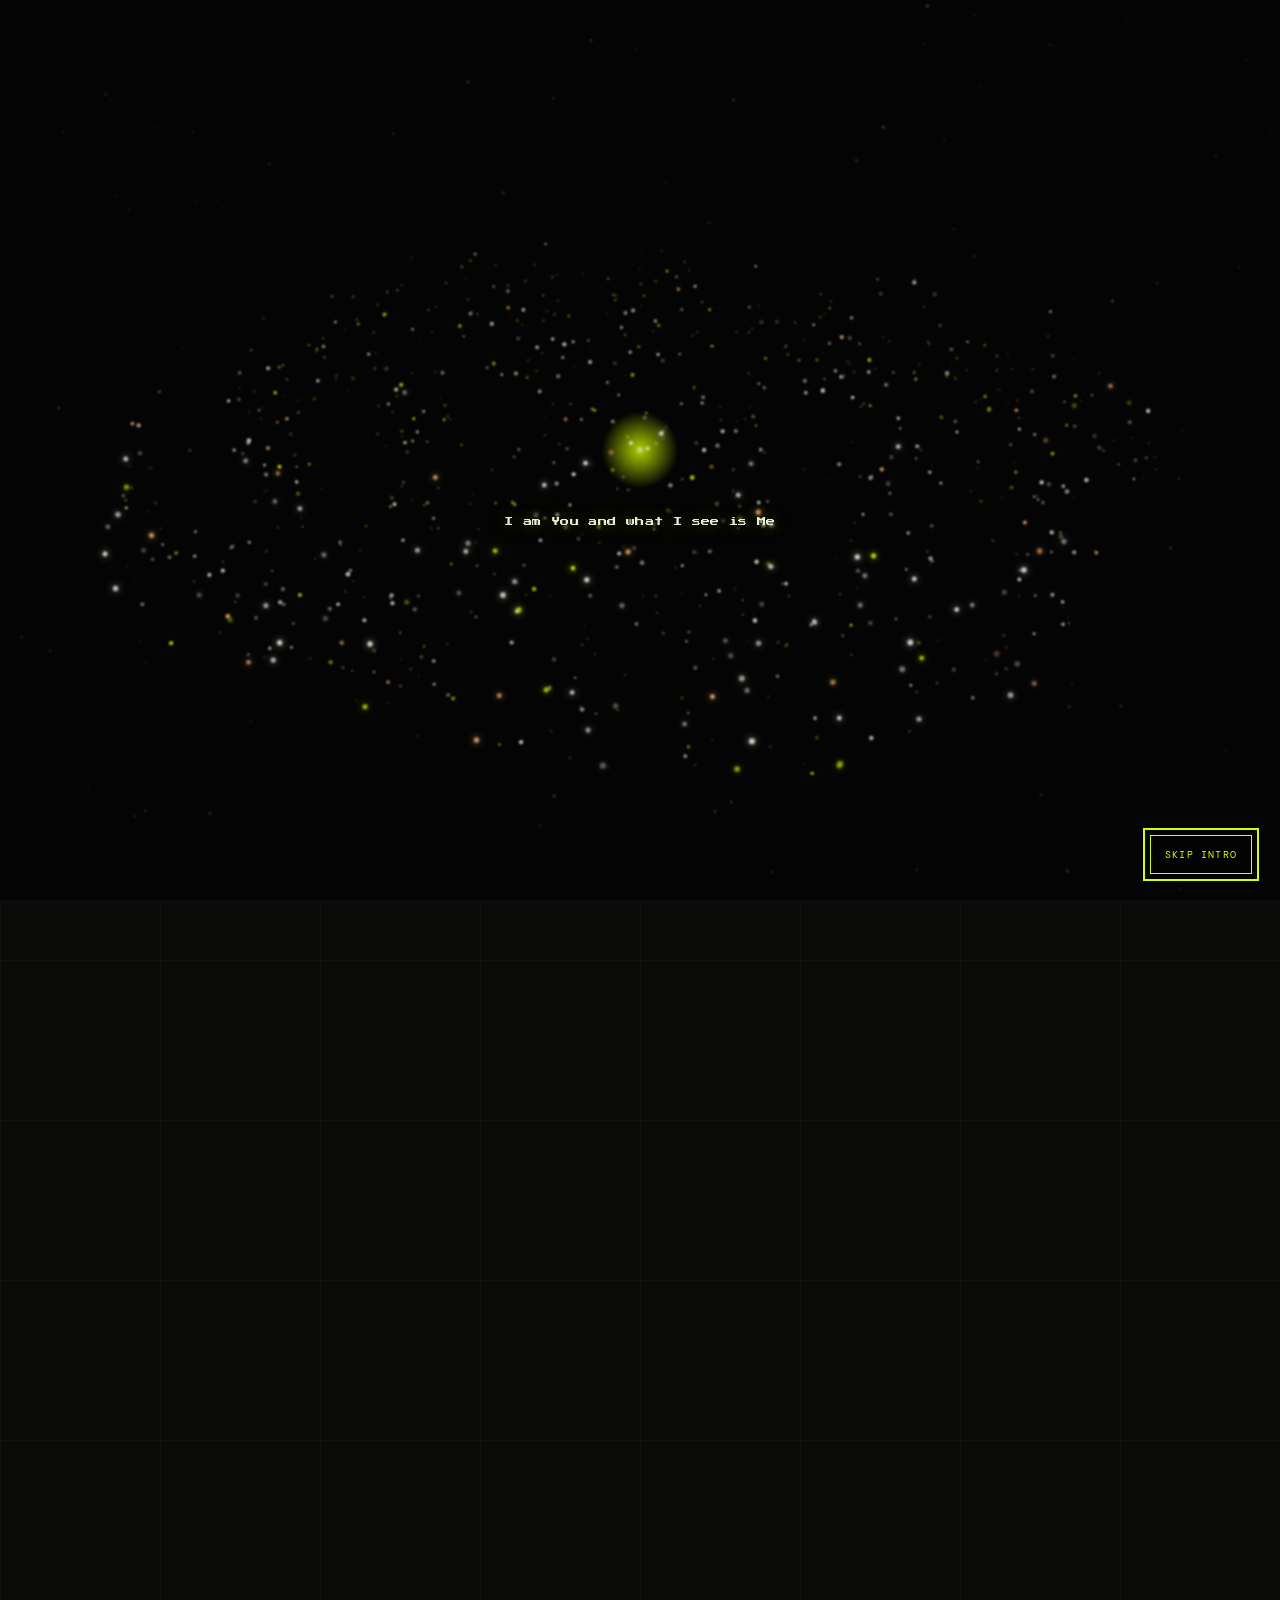
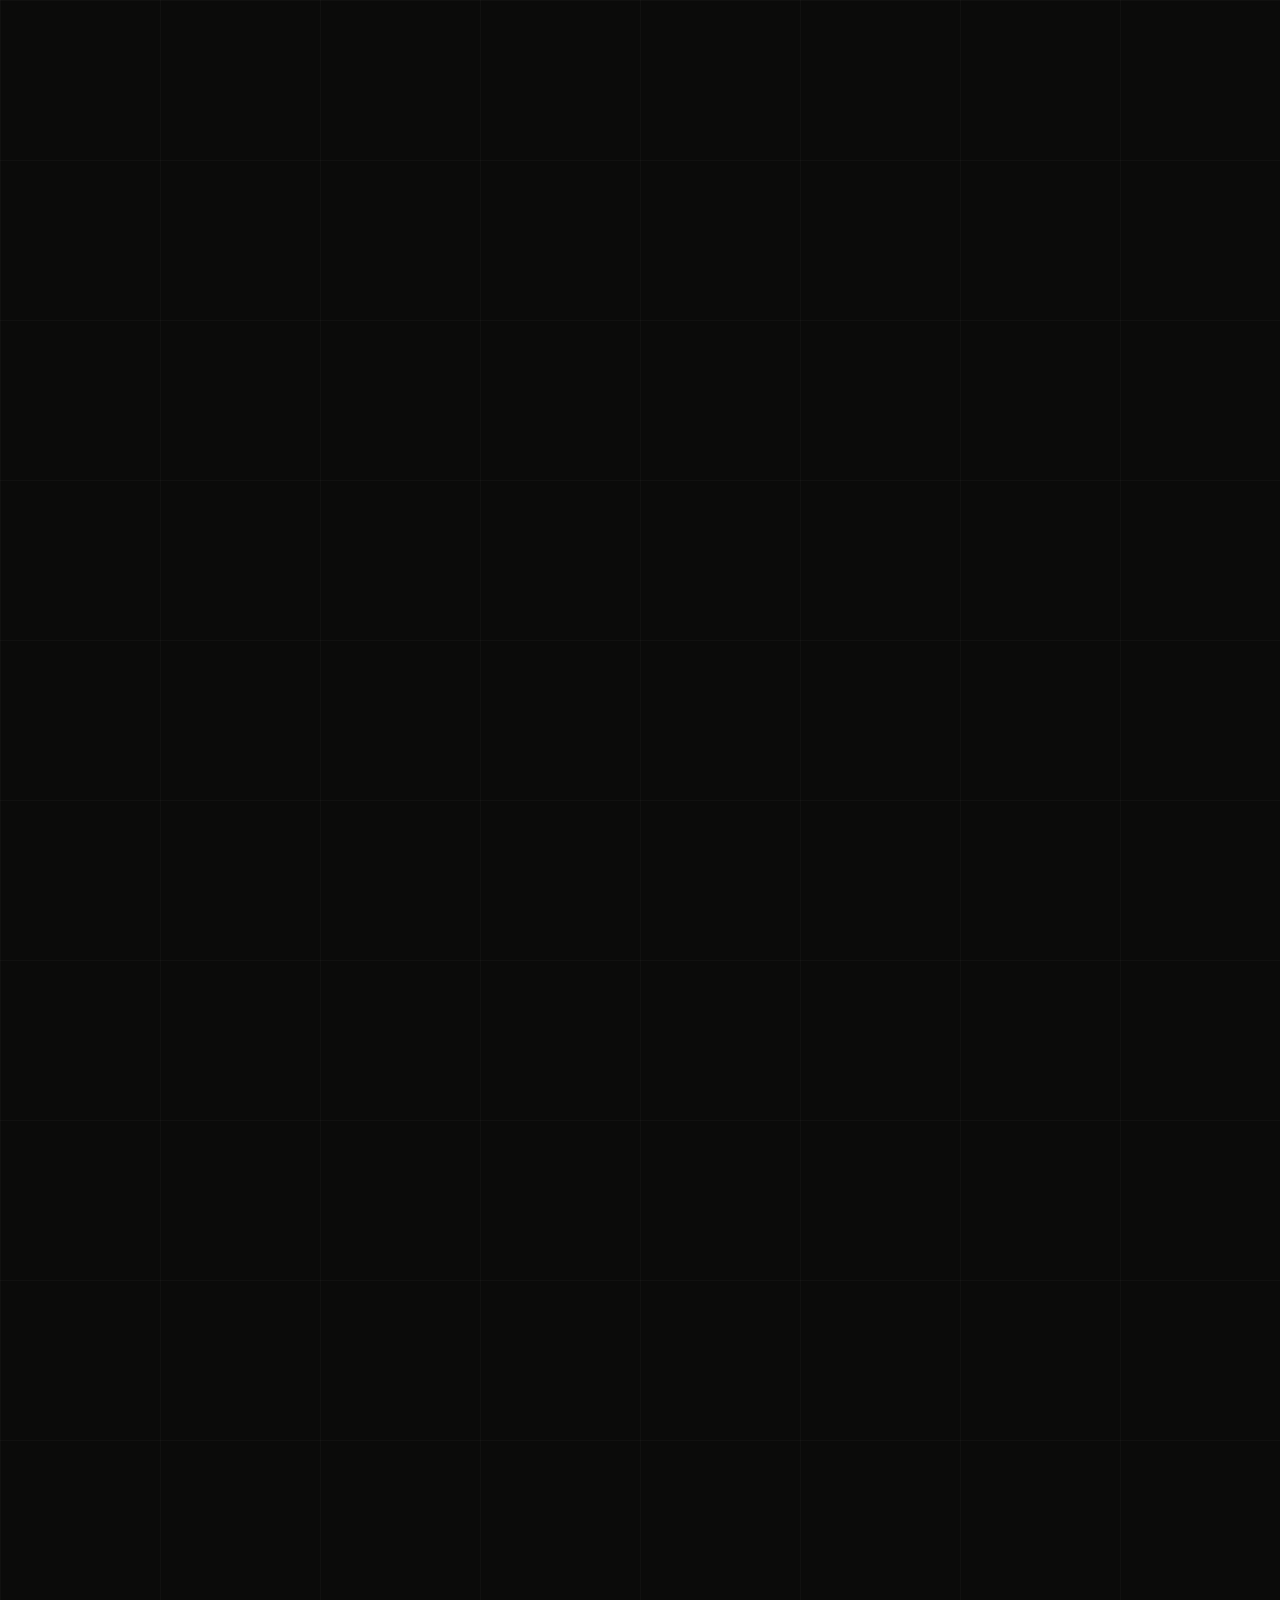
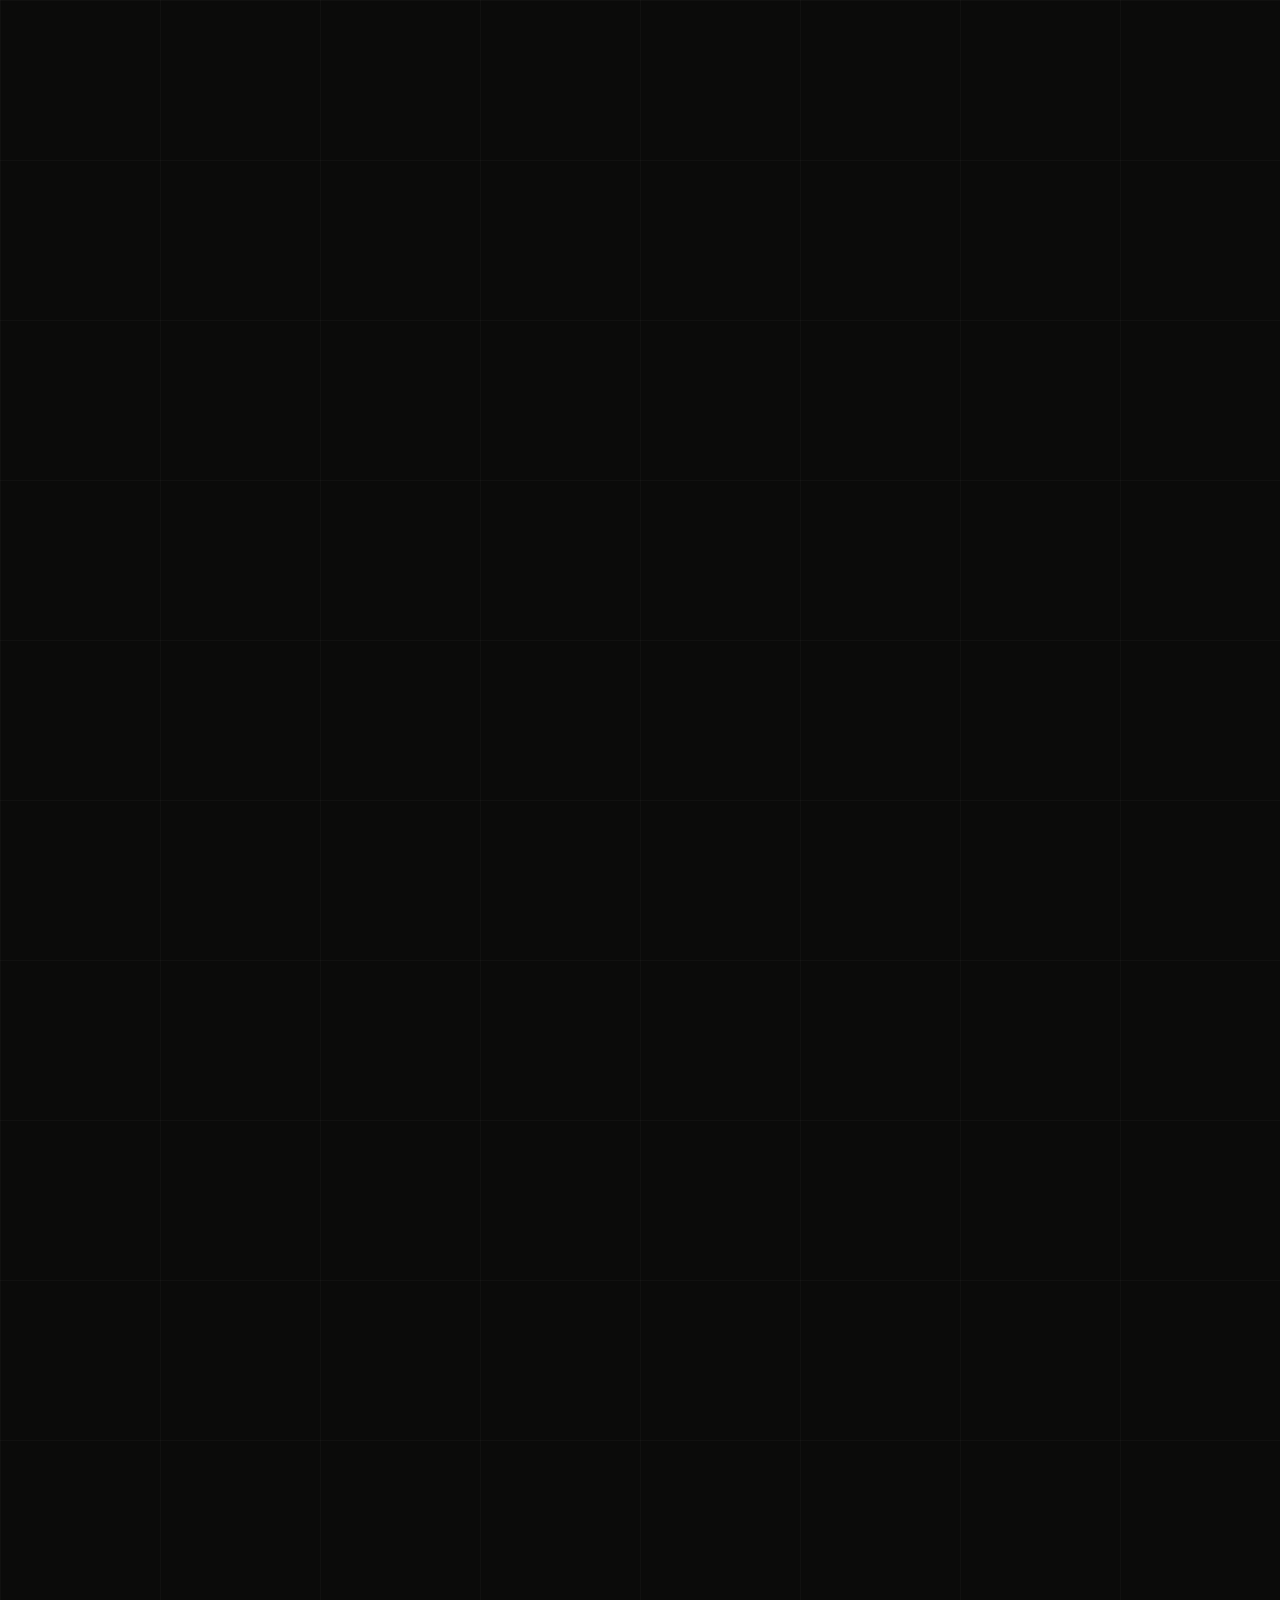
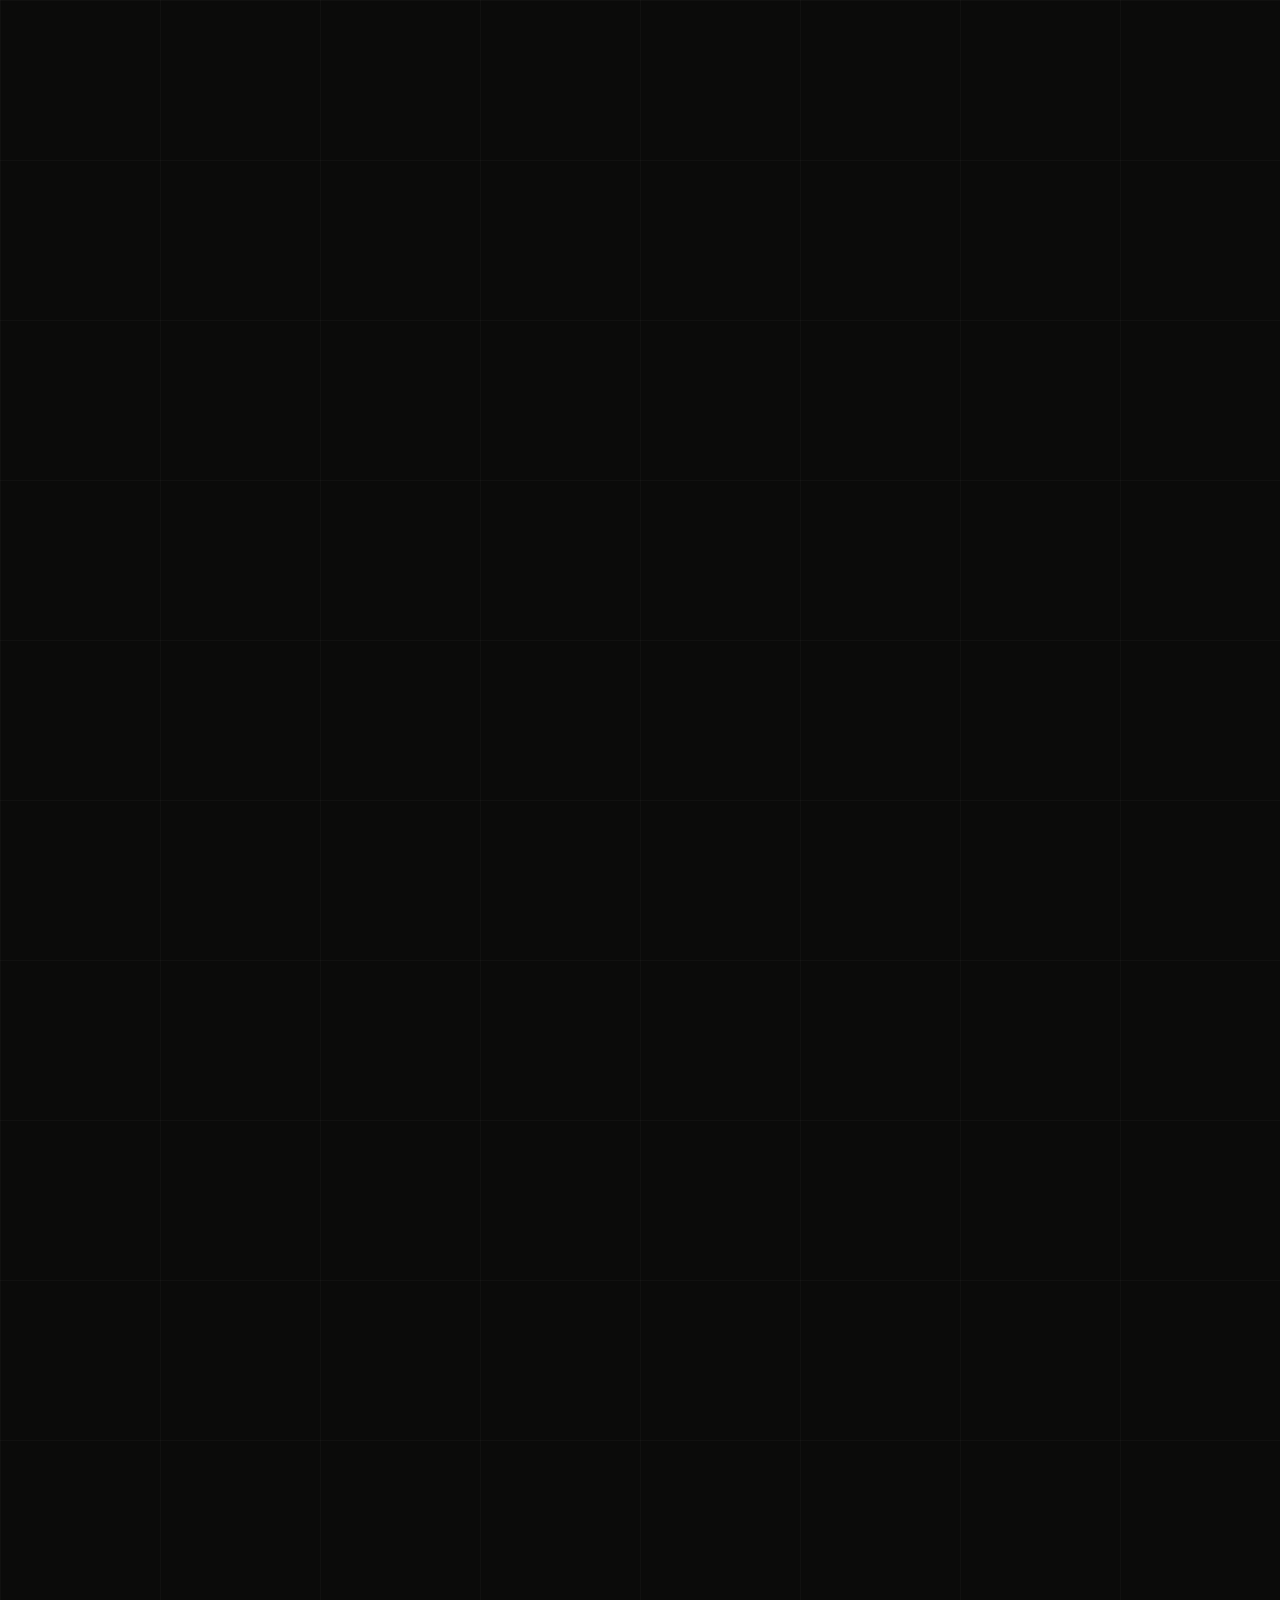
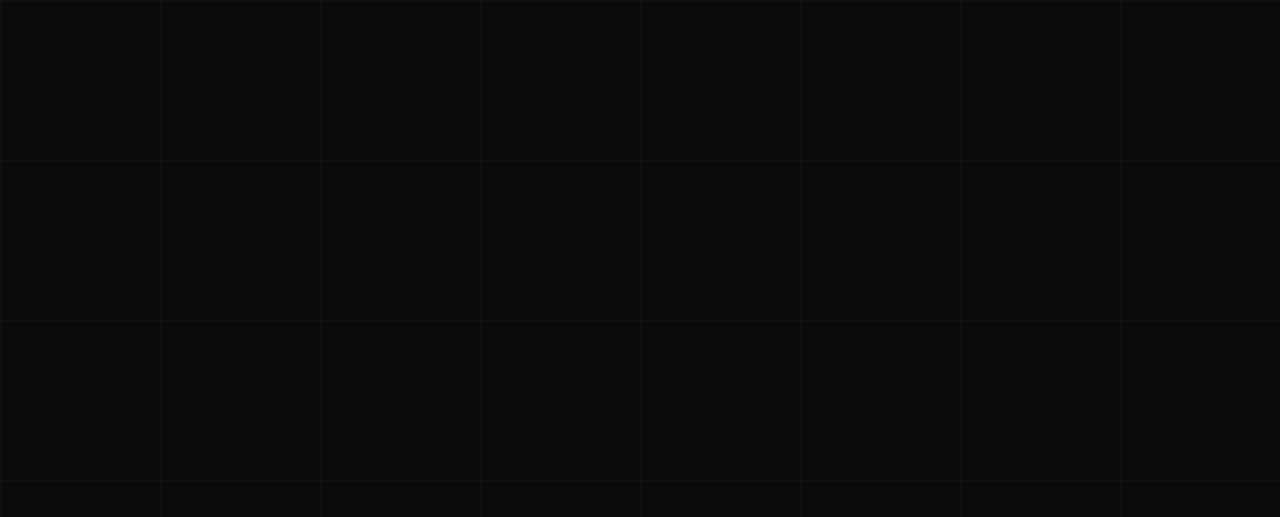
==== index.html @ 429c413d "Move Cosmic Loop card into About section Co-authored-by: Copilot <223556219+Copilot@users.noreply.gi" ====
<!doctype html>
<html lang="en">
  <head>
    <meta charset="utf-8">
    <meta name="viewport" content="width=device-width, initial-scale=1">
    <meta name="theme-color" content="#0b0b0a">
    <meta
      name="description"
      content="Gaurav Sharma invites you to talk theology of automation."
    >
    <title>Gaurav Sharma — Product Designer</title>
    <script>
      if (!window.matchMedia("(prefers-reduced-motion: reduce)").matches) {
        document.documentElement.classList.add("cosmos-intro-enabled");
      }
    </script>
    <link rel="preconnect" href="https://fonts.googleapis.com">
    <link rel="preconnect" href="https://fonts.gstatic.com" crossorigin>
    <link
      href="https://fonts.googleapis.com/css2?family=DM+Mono:wght@400;500&family=DM+Sans:wght@400;500;600;700&family=Playfair+Display:wght@400;500&family=Press+Start+2P&display=swap"
      rel="stylesheet"
    >
    <link rel="stylesheet" href="styles.css">
  </head>
  <body id="top">
    <div class="cosmos-intro" aria-label="Cosmos intro">
      <canvas class="cosmos-canvas" aria-hidden="true"></canvas>
      <p class="cosmos-title">I am You and what I see is Me</p>
      <button class="cosmos-skip" type="button" autofocus>Skip intro</button>
    </div>
    <a class="skip-link" href="#main">Skip to content</a>

    <header class="site-header">
      <a class="wordmark" href="#top" aria-label="GS, home">
        GS
        <span class="black-hole-mark" aria-hidden="true">
          <span class="black-hole-art">
            <span class="black-hole-disk"></span>
            <span class="black-hole-horizon"></span>
          </span>
        </span>
      </a>
      <nav class="desktop-nav" aria-label="Main navigation">
        <a href="#work">Work</a>
        <a href="#process">Process</a>
        <a href="#impact">Impact</a>
        <a href="#about">About</a>
        <a href="#contact">Contact</a>
        <a href="assets/CV_GS.pdf" target="_blank" rel="noreferrer">Resume</a>
      </nav>
      <a class="availability" href="#contact"><span aria-hidden="true"></span>Available</a>
      <details class="mobile-nav">
        <summary aria-label="Toggle navigation menu"><span></span><span></span></summary>
        <nav aria-label="Mobile navigation">
          <a href="#work">Work</a>
          <a href="#process">Process</a>
          <a href="#impact">Impact</a>
          <a href="#about">About</a>
          <a href="#contact">Contact</a>
          <a href="assets/CV_GS.pdf" target="_blank" rel="noreferrer">Resume</a>
        </nav>
      </details>
    </header>

    <main id="main">
      <section class="hero page-wrap" id="hero" aria-labelledby="hero-title">
        <div class="hero-kicker">
          <span>Product Designer</span><i aria-hidden="true"></i><span class="muted">Bengaluru, India</span>
        </div>
        <h1 id="hero-title">I invite you to talk theology of automation with me.</h1>
        <div class="hero-bottom">
          <div class="hero-actions">
            <a class="button button-primary" href="#work">View work <span aria-hidden="true">↘</span></a>
            <a class="button button-secondary" href="#contact">Get in touch <span aria-hidden="true">↗</span></a>
          </div>
        </div>
        <a class="scroll-cue" href="#work"><span aria-hidden="true"></span>Scroll to explore</a>
      </section>

      <section class="section page-wrap" id="work" aria-labelledby="work-title">
        <div class="section-label"><span>01</span><span>Selected Work</span></div>
        <div class="section-heading">
          <h2 id="work-title">Case studies &amp;<br>shipped work</h2>
          <p>A selection of problems I've owned and solved over years. That being said, these don't even begin to explore my thought process. My neural network is a mosh pit of microbiology, response-to-stimuli, cosmic causality and existentialism.</p>
        </div>

        <div class="project-grid">
          <article class="project-card" data-case-study-summary="How questioning the original product brief led me to redesign an order-tracking app into a post-purchase commerce experience.">
            <button class="project-visual visual-tracking" type="button" data-case-study-url="https://www.behance.net/gallery/257302951/MyShiprocket-Track-and-Discover" aria-label="Open the Shiprocket case study preview">
              <img src="https://images.unsplash.com/photo-1556742049-0cfed4f6a45d?auto=format&amp;fit=crop&amp;w=1400&amp;q=85" alt="Customer browsing a product on a mobile phone">
              <span class="project-result">+34% activation</span><span class="project-year">2024</span>
              <span class="visual-caption">A better post-purchase experience <b>↗</b></span>
            </button>
            <div class="project-info">
              <div class="tag-list"><span>UX Research</span><span>Interaction Design</span><span>A/B Testing</span></div>
              <p class="client-name"><span class="company-mark company-mark-shiprocket"><img src="assets/shiprocket.svg" alt=""></span>Shiprocket</p>
              <h3>The Biggest Opportunity in Our Order Tracking App Had Nothing to Do with Tracking Orders</h3>
              <button class="text-link" type="button" data-case-study-url="https://www.behance.net/gallery/257302951/MyShiprocket-Track-and-Discover">Read case study <span aria-hidden="true">→</span></button>
            </div>
          </article>

          <article class="project-card" data-case-study-summary="Built a multi-brand token-based design system adopted by 4 product teams, cutting design-to-dev handoff time and eliminating visual inconsistency across 12 surfaces.">
            <button class="project-visual visual-system" type="button" data-case-study-url="https://www.behance.net/gallery/257184135/Smart-Query-Resolution-Workflow-Automation" aria-label="Open the PocketFM case study preview">
              <img src="https://images.unsplash.com/photo-1558655146-d09347e92766?auto=format&amp;fit=crop&amp;w=1400&amp;q=85" alt="Colorful design materials and creative stationery">
              <span class="project-result">3× faster delivery</span><span class="project-year">2026</span>
              <span class="visual-caption">Smart Query Response, So we can think better.. <b>↗</b></span>
            </button>
            <div class="project-info">
              <div class="tag-list"><span>Design Systems</span><span>Component Library</span><span>Documentation</span></div>
              <p class="client-name"><img src="assets/pocketfm.png" alt="">POCKETFM</p>
              <h3>How I used automation to tackle query response backlog</h3>
              <button class="text-link" type="button" data-case-study-url="https://www.behance.net/gallery/257184135/Smart-Query-Resolution-Workflow-Automation">Read case study <span aria-hidden="true">→</span></button>
            </div>
          </article>

          <article class="project-card" data-case-study-summary="An enterprise product walkthrough designed to make complex document workflows easier to understand and navigate.">
            <button class="project-visual visual-field" type="button" data-case-study-url="https://www.behance.net/gallery/257304147/Leegality-Enterprise-Walkthrough" aria-label="Open the Leegality case study preview">
              <img src="https://images.unsplash.com/photo-1450101499163-c8848c66ca85?auto=format&amp;fit=crop&amp;w=1400&amp;q=85" alt="Documents and paperwork on a desk">
              <span class="project-result">Enterprise UX</span><span class="project-year">2023</span>
              <span class="visual-caption">Documentation Made Smarter <b>↗</b></span>
            </button>
            <div class="project-info">
              <div class="tag-list"><span>Enterprise UX</span><span>Product Design</span><span>Walkthrough</span></div>
              <p class="client-name"><span class="company-mark company-mark-leegality"><img src="assets/leegality.svg" alt=""></span>Leegality</p>
              <h3>An enterprise product walkthrough aimed at seamless digitisation of paperwork.</h3>
              <button class="text-link" type="button" data-case-study-url="https://www.behance.net/gallery/257304147/Leegality-Enterprise-Walkthrough">Read case study <span aria-hidden="true">→</span></button>
            </div>
          </article>

          <article class="project-card">
            <a class="case-study-request" href="#contact-email">
              <div class="case-study-request-visual">
                <span class="project-result">More work</span>
                <span class="project-year">On request</span>
                <span class="request-art" aria-hidden="true">
                  <span class="request-art-sheet request-art-sheet-back"></span>
                  <span class="request-art-sheet request-art-sheet-front">
                    <span></span><span></span><span></span><i></i>
                  </span>
                  <span class="request-art-spark">✳</span>
                </span>
                <span class="visual-caption">More case studies <b>↗</b></span>
              </div>
              <div class="project-info">
                <div class="tag-list"><span>Product Design</span><span>Automation</span><span>Design Systems</span></div>
                <p class="client-name">Beyond the selected work</p>
                <h3>There’s more where that came from.</h3>
                <p>Looking for something specific? I have more case studies to share. Tell me what you’re exploring and I’ll send the most relevant work your way.</p>
                <span class="text-link">Request a case study <span aria-hidden="true">→</span></span>
              </div>
            </a>
          </article>
        </div>
      </section>

      <section class="section section-process page-wrap" id="process" aria-labelledby="process-title">
        <div class="section-label"><span>02</span><span>How I Work - not really</span></div>
        <div class="section-heading">
          <h2 id="process-title">A process built for<br>clarity and craft</h2>
          <p>This isn't a hardcoded, uncompromising process. Although it's subjective to the problem, these 4 steps are what I tend to follow in general.</p>
        </div>
        <div class="process-list">
          <details class="process-step" open>
            <summary><span class="step-number">01</span><span class="step-title">Discover</span><span class="step-icon" aria-hidden="true"></span></summary>
            <div class="step-content">
              <p>I start by understanding the problem space, not assuming I already know it.</p>
              <ul><li>Stakeholder interviews &amp; alignment workshops</li><li>User research: contextual inquiry, depth interviews</li><li>Competitive landscape &amp; heuristic audits</li><li>Analytics review and funnel analysis</li></ul>
            </div>
          </details>
          <details class="process-step">
            <summary><span class="step-number">02</span><span class="step-title">Define</span><span class="step-icon" aria-hidden="true"></span></summary>
            <div class="step-content">
              <p>Turn fuzzy signals into a sharp problem statement and testable hypotheses.</p>
              <ul><li>Synthesis: affinity mapping, Jobs-to-be-Done framing</li><li>Opportunity trees and “How Might We” statements</li><li>Success metrics defined before design starts</li><li>Scope negotiation with product and engineering</li></ul>
            </div>
          </details>
          <details class="process-step">
            <summary><span class="step-number">03</span><span class="step-title">Design</span><span class="step-icon" aria-hidden="true"></span></summary>
            <div class="step-content">
              <p>Explore broadly, then converge on the most effective solution.</p>
              <ul><li>Low-fi sketching and rapid concept exploration</li><li>Interactive prototypes in Figma</li><li>Usability testing — 5+ participants per round</li><li>Design critique and structured feedback loops</li></ul>
            </div>
          </details>
          <details class="process-step">
            <summary><span class="step-number">04</span><span class="step-title">Deliver</span><span class="step-icon" aria-hidden="true"></span></summary>
            <div class="step-content">
              <p>Ship, measure, and improve. Design doesn't end at handoff.</p>
              <ul><li>Annotated specs and dev-ready component docs</li><li>Implementation QA and pixel-level review</li><li>Post-launch metrics review against success criteria</li><li>Iteration roadmap based on observed behavior</li></ul>
            </div>
          </details>
        </div>
      </section>

      <section class="section section-impact page-wrap" id="impact" aria-labelledby="impact-title">
        <div class="section-label"><span>03</span><span id="impact-title">Impact</span></div>
        <div class="metrics-grid">
          <div class="metric"><strong>6<span>+</span></strong><p>Years of practice</p><small>across B2B, consumer, and systems</small></div>
          <div class="metric"><strong>40<span>+</span></strong><p>Products shipped</p><small>from 0→1 and at scale</small></div>
          <div class="metric"><strong>12M<span>+</span></strong><p>Users reached</p><small>across shipped products</small></div>
          <div class="metric"><strong>3<span>×</span></strong><p>Avg. delivery speed</p><small>with design system adoption</small></div>
        </div>
        <blockquote>
          <span class="quote-mark" aria-hidden="true">“</span>
          <p>Gaurav has a remarkable ability to make stakeholders feel genuinely heard while keeping projects moving forward. His creativity is exceptional, complemented by a keen eye for detail and a thoughtful approach to everything he does.</p>
          <cite>(I never said that!) — Sid Ramachandran, Product Director, Leegality.</cite>
        </blockquote>
      </section>

      <section class="section section-about page-wrap" id="about" aria-labelledby="about-title">
        <div class="about-portrait">
          <img src="assets/gaurav-sharma.png" alt="Black-and-white manga artwork from God Was Bold, featuring expressive characters">
        </div>
        <div class="about-copy">
          <div class="section-label"><span>04</span><span>About</span></div>
          <h2 id="about-title">Designing evil plots since 2019</h2>
          <p>I'm Gaurav. I call myself Kaijin as this is the name I have given to the person pretending to be a designer since 2018. Else scroll to bottom and click mangaplus.</p>
          <p>I constantly look forward to learning and applying design principles from different disciplines such as history, art, science, and theology. I believe that design owes its existence to human response; through which my work ethics are strongly driven by insights, understanding business, insight collection and sharp communication within teams.</p>
          <p>Having a staunch research background, I combine critical thinking &amp; authenticity in designing characters arcs or product solutions. I implore you to sit with me sometime.</p>
          <div class="skills">
            <p>Tools &amp; skills</p>
            <div class="tag-list"><span>Figma</span><span>Framer</span><span>Prototyping</span><span>User Research</span><span>Design Systems</span><span>Accessibility</span><span>HTML/CSS</span><span>Design Ops</span><span>Product Strategy</span><span>Workshop Facilitation</span></div>
          </div>
          <a class="about-game-card" href="cosmic-loop/" target="_blank" rel="noopener noreferrer" aria-label="Play Cosmic Loop, an 8-bit game, in a new tab">
            <span class="about-game-art" aria-hidden="true">
              <span class="about-game-stars"></span>
              <span class="about-game-orbit"></span>
              <span class="about-game-planet"></span>
              <span class="about-game-pixel"></span>
            </span>
            <span class="about-game-copy">
              <span class="about-game-kicker">A small side quest · 8-bit game</span>
              <strong>Cosmic Loop</strong>
              <span>Eat, grow, reach the big bang. Begin again.</span>
              <span class="about-game-link">Play the game <b aria-hidden="true">↗</b></span>
            </span>
          </a>
        </div>
      </section>

      <section class="section section-contact page-wrap" id="contact" aria-labelledby="contact-title">
        <div class="section-label"><span>05</span><span>Contact</span></div>
        <div class="contact-grid">
          <div>
            <h2 id="contact-title">Let's work<br>together.</h2>
            <p>I'm currently open to new opportunities — whether that's a full-time role, a freelance engagement, or simply a conversation about causality factor of the universe. Also, bring the zaa if you need to talk about existence.</p>
            <a class="email-link" id="contact-email" href="mailto:iceyquest47@gmail.com">iceyquest47@gmail.com <span aria-hidden="true">↗</span></a>
          </div>
          <div class="socials">
            <p>Find me elsewhere</p>
            <a href="https://www.linkedin.com/in/gaurav-sharma-2472a5150/?isSelfProfile=true" target="_blank" rel="noreferrer"><span>in</span>LinkedIn <b aria-hidden="true">↗</b></a>
            <a href="https://medium.com/@iceyquest47" target="_blank" rel="noreferrer"><span>me</span>Medium <b aria-hidden="true">↗</b></a>
            <a href="https://www.behance.net/sasquatch23" target="_blank" rel="noreferrer"><span>be</span>Behance <b aria-hidden="true">↗</b></a>
            <a href="https://mangaplus-creators.jp/episodes/nh2607042109070027419222" target="_blank" rel="noreferrer"><span>mp</span>Mangaplus <b aria-hidden="true">↗</b></a>
          </div>
        </div>
      </section>
    </main>

    <footer class="site-footer page-wrap">
      <a class="wordmark" href="#top">
        GS
        <span class="black-hole-mark" aria-hidden="true">
          <span class="black-hole-art">
            <span class="black-hole-disk"></span>
            <span class="black-hole-horizon"></span>
          </span>
        </span>
      </a>
      <span>© 2026 — All rights reserved</span>
      <a class="back-top" href="#top">Back to top ↑</a>
    </footer>

    <dialog class="case-study-dialog" aria-labelledby="case-study-title">
      <div class="case-study-header">
        <div>
          <p class="section-label"><span>Case Study Preview</span></p>
          <h2 id="case-study-title"></h2>
        </div>
        <button class="case-study-close" type="button" aria-label="Close case study preview">×</button>
      </div>
      <div class="case-study-preview">
        <div class="case-study-byline">
          <div class="case-study-client"></div>
          <div class="case-study-metrics">
            <span class="case-study-result"></span>
            <span class="case-study-year"></span>
          </div>
        </div>
        <p class="case-study-summary"></p>
        <div class="tag-list case-study-tags"></div>
        <a class="button button-primary case-study-external" href="#" target="_blank" rel="noreferrer">
          View full case study on Behance <span aria-hidden="true">↗</span>
        </a>
      </div>
    </dialog>

    <script>
      const cosmosIntro = document.querySelector(".cosmos-intro");
      const cosmosCanvas = document.querySelector(".cosmos-canvas");
      const cosmosContext = cosmosCanvas.getContext("2d");
      let cosmosFrame;
      let cosmosResizeObserver;

      if (document.documentElement.classList.contains("cosmos-intro-enabled")) {
        const duration = 5600;
        const pixelRatio = Math.min(window.devicePixelRatio || 1, window.innerWidth < 680 ? 0.85 : 1.15);
        const particles = [];
        const backgroundStars = [];
        const planets = [
          { x: 0.14, y: 0.22, radius: 13, hue: "115,151,177", ring: false },
          { x: 0.81, y: 0.32, radius: 23, hue: "198,119,78", ring: true },
          { x: 0.76, y: 0.78, radius: 9, hue: "126,141,184", ring: false },
          { x: 0.3, y: 0.82, radius: 6, hue: "207,166,104", ring: false }
        ];
        let canvasWidth = 0;
        let canvasHeight = 0;
        let startedAt;
        let revealed = false;
        let cosmosFallback;
        let lastFrameAt = 0;
        let nextShootingStarAt = 6500 + Math.random() * 9500;
        let shootingStar;
        const frameInterval = 1000 / 24;

        const resizeCosmos = () => {
          canvasWidth = window.innerWidth;
          canvasHeight = window.innerHeight;
          cosmosCanvas.width = Math.round(canvasWidth * pixelRatio);
          cosmosCanvas.height = Math.round(canvasHeight * pixelRatio);
          cosmosCanvas.style.width = `${canvasWidth}px`;
          cosmosCanvas.style.height = `${canvasHeight}px`;
          cosmosContext.setTransform(pixelRatio, 0, 0, pixelRatio, 0, 0);
        };

        const particleCount = Math.min(window.innerWidth < 680 ? 360 : 850, Math.max(280, Math.round(window.innerWidth * 0.58)));
        const backgroundStarCount = Math.min(window.innerWidth < 680 ? 110 : 210, Math.max(85, Math.round(window.innerWidth * 0.15)));
        for (let index = 0; index < backgroundStarCount; index += 1) {
          backgroundStars.push({
            x: Math.random(),
            y: Math.random(),
            size: Math.random() * 1.2 + 0.25,
            twinkle: Math.random() * Math.PI * 2,
            alpha: Math.random() * 0.32 + 0.12
          });
        }
        for (let index = 0; index < particleCount; index += 1) {
          particles.push({
            arm: index % 4,
            distance: Math.sqrt(Math.random()),
            offset: (Math.random() - 0.5) * 0.9,
            depth: (Math.random() - 0.5) * 0.22,
            dnaPosition: Math.floor(index / 2) / Math.ceil(particleCount / 2),
            dnaStrand: index % 2,
            dnaRung: index % 40 === 0,
            size: Math.random() * 1.9 + 0.5,
            twinkle: Math.random() * Math.PI * 2,
            hue: Math.random()
          });
        }

        const smoothstep = (start, end, value) => {
          const progress = Math.max(0, Math.min(1, (value - start) / (end - start)));
          return progress * progress * (3 - 2 * progress);
        };

        const smootherstep = (start, end, value) => {
          const progress = Math.max(0, Math.min(1, (value - start) / (end - start)));
          return progress * progress * progress * (progress * (progress * 6 - 15) + 10);
        };

        const drawPlanet = (context, x, y, radius, hue, ring, elapsed) => {
          context.save();
          context.translate(x, y);

          if (ring) {
            context.save();
            context.rotate(-0.16 + Math.sin(elapsed * 0.00008) * 0.025);
            context.strokeStyle = `rgba(${hue},0.34)`;
            context.lineWidth = radius * 0.28;
            context.beginPath();
            context.ellipse(0, 0, radius * 1.85, radius * 0.58, 0, 0, Math.PI * 2);
            context.stroke();
            context.restore();
          }

          const surface = context.createRadialGradient(-radius * 0.38, -radius * 0.42, radius * 0.05, 0, 0, radius * 1.35);
          surface.addColorStop(0, `rgba(238,220,184,0.95)`);
          surface.addColorStop(0.2, `rgba(${hue},0.95)`);
          surface.addColorStop(0.72, `rgba(${hue},0.72)`);
          surface.addColorStop(1, "rgba(5,7,12,0.96)");
          context.shadowColor = `rgba(${hue},0.38)`;
          context.shadowBlur = radius * 1.15;
          context.fillStyle = surface;
          context.beginPath();
          context.arc(0, 0, radius, 0, Math.PI * 2);
          context.fill();

          context.save();
          context.beginPath();
          context.arc(0, 0, radius * 0.94, 0, Math.PI * 2);
          context.clip();
          context.globalAlpha = 0.2;
          context.strokeStyle = "rgba(255,235,205,0.8)";
          context.lineWidth = Math.max(1, radius * 0.08);
          for (let band = -2; band <= 2; band += 1) {
            const bandY = band * radius * 0.29 + Math.sin(elapsed * 0.00015 + band) * radius * 0.08;
            context.beginPath();
            context.ellipse(0, bandY, radius, radius * 0.24, 0, Math.PI, Math.PI * 2);
            context.stroke();
          }
          context.restore();

          if (ring) {
            context.save();
            context.rotate(-0.16 + Math.sin(elapsed * 0.00008) * 0.025);
            context.strokeStyle = "rgba(232,207,165,0.62)";
            context.lineWidth = Math.max(1, radius * 0.055);
            context.beginPath();
            context.ellipse(0, 0, radius * 1.9, radius * 0.6, 0, Math.PI * 1.08, Math.PI * 1.92);
            context.stroke();
            context.restore();
          }
          context.restore();
        };

        const drawCosmos = (timestamp) => {
          if (startedAt === undefined) startedAt = timestamp;
          if (timestamp - lastFrameAt < frameInterval) {
            cosmosFrame = window.requestAnimationFrame(drawCosmos);
            return;
          }
          lastFrameAt = timestamp;
          const elapsed = timestamp - startedAt;
          const progress = Math.min(1, elapsed / duration);
          const expansion = smoothstep(0.02, 0.78, progress);
          const rotation = Math.min(elapsed, duration) * 0.00042 + Math.max(0, elapsed - duration) * 0.000012;
          const centerX = canvasWidth / 2;
          const centerY = canvasHeight / 2;
          const galaxyRadius = Math.hypot(canvasWidth, canvasHeight) * 0.56;
          const cameraDistance = galaxyRadius * (2.35 - progress * 0.62);
          const sideYaw = 0.24;
          const sideTilt = 1.12;
          const yawCos = Math.cos(sideYaw);
          const yawSin = Math.sin(sideYaw);
          const tiltCos = Math.cos(sideTilt);
          const tiltSin = Math.sin(sideTilt);
          const dnaProgress = smootherstep(1200, 24000, elapsed);
          const dnaWidth = canvasWidth * 2.1;
          const dnaRadius = Math.min(canvasHeight * 0.16, 112);
          const dnaTurns = 3;
          const dnaSpin = Math.max(0, elapsed - 2200) * 0.000018;
          const dnaTilt = 0.13;
          const scrollOffsetY = revealed ? (window.scrollY * 0.22) % canvasHeight : 0;

          cosmosContext.clearRect(0, 0, canvasWidth, canvasHeight);

          backgroundStars.forEach((star) => {
            const x = star.x * canvasWidth;
            const y = (star.y * canvasHeight - window.scrollY * 0.025 + canvasHeight) % canvasHeight;
            const twinkle = 0.72 + Math.sin(elapsed * 0.0015 + star.twinkle) * 0.28;
            cosmosContext.fillStyle = `rgba(224,231,245,${star.alpha * twinkle})`;
            cosmosContext.beginPath();
            cosmosContext.arc(x, y, star.size, 0, Math.PI * 2);
            cosmosContext.fill();
          });

          const planetOpacity = smoothstep(2800, 8000, elapsed) * (revealed ? 0.72 : 1);
          if (planetOpacity > 0.01) {
            planets.forEach((planet, index) => {
              const radius = planet.radius * (canvasWidth < 680 ? 0.78 : 1);
              const wrap = canvasHeight + radius * 5;
              const rawY = planet.y * canvasHeight - window.scrollY * (0.075 + index * 0.009);
              const y = ((rawY + radius * 2) % wrap + wrap) % wrap - radius * 2;
              const x = planet.x * canvasWidth - window.scrollY * (0.035 + index * 0.006);
              cosmosContext.globalAlpha = planetOpacity;
              drawPlanet(cosmosContext, x, y, radius, planet.hue, planet.ring, elapsed);
            });
            cosmosContext.globalAlpha = 1;
          }

          if (elapsed >= nextShootingStarAt && !shootingStar) {
            shootingStar = {
              x: canvasWidth * (0.12 + Math.random() * 0.76),
              y: canvasHeight * (Math.random() * 0.58),
              angle: Math.PI * (0.13 + Math.random() * 0.1),
              startedAt: timestamp,
              duration: 850 + Math.random() * 500,
              length: 90 + Math.random() * 100
            };
            nextShootingStarAt = elapsed + 6500 + Math.random() * 9500;
          }
          if (shootingStar) {
            const streakProgress = Math.min(1, (timestamp - shootingStar.startedAt) / shootingStar.duration);
            const streakOpacity = Math.sin(streakProgress * Math.PI) * (revealed ? 0.65 : 0.9);
            const endX = shootingStar.x + Math.cos(shootingStar.angle) * shootingStar.length * streakProgress;
            const endY = shootingStar.y + Math.sin(shootingStar.angle) * shootingStar.length * streakProgress;
            const tailX = endX - Math.cos(shootingStar.angle) * shootingStar.length;
            const tailY = endY - Math.sin(shootingStar.angle) * shootingStar.length;
            const streak = cosmosContext.createLinearGradient(tailX, tailY, endX, endY);
            streak.addColorStop(0, "rgba(210,230,255,0)");
            streak.addColorStop(0.72, `rgba(210,230,255,${streakOpacity * 0.45})`);
            streak.addColorStop(1, `rgba(255,255,255,${streakOpacity})`);
            cosmosContext.strokeStyle = streak;
            cosmosContext.lineWidth = 1.4;
            cosmosContext.shadowColor = "rgba(213,230,255,0.8)";
            cosmosContext.shadowBlur = 8;
            cosmosContext.beginPath();
            cosmosContext.moveTo(tailX, tailY);
            cosmosContext.lineTo(endX, endY);
            cosmosContext.stroke();
            cosmosContext.shadowBlur = 0;
            if (streakProgress >= 1) shootingStar = undefined;
          }

          const coreFade = 1 - smoothstep(0.42, 0.78, progress) * 0.92;
          const coreRadius = 2.2 + expansion * 4 + Math.max(0, 1 - progress * 2) * 2;
          const coreGlow = cosmosContext.createRadialGradient(centerX, centerY, 0, centerX, centerY, coreRadius * 8);
          coreGlow.addColorStop(0, `rgba(255,255,230,${0.95 * coreFade})`);
          coreGlow.addColorStop(0.12, `rgba(215,255,0,${0.8 * coreFade})`);
          coreGlow.addColorStop(1, "rgba(215,255,0,0)");
          cosmosContext.fillStyle = coreGlow;
          cosmosContext.beginPath();
          cosmosContext.arc(centerX, centerY, coreRadius * 8, 0, Math.PI * 2);
          cosmosContext.fill();

          if (progress > 0.015) {
            particles.forEach((particle) => {
              const radius = particle.distance * galaxyRadius * expansion;
              const spiral = particle.arm * Math.PI / 2 + particle.distance * 5.4 + rotation + particle.offset;
              const diskX = Math.cos(spiral) * radius;
              const diskY = Math.sin(spiral) * radius;
              const depth = particle.depth * galaxyRadius * expansion;
              const yawX = diskX * yawCos + diskY * yawSin;
              const yawDepth = -diskX * yawSin + diskY * yawCos;
              const projectedY = yawDepth * tiltCos - depth * tiltSin;
              const cameraDepth = yawDepth * tiltSin + depth * tiltCos;
              const perspective = Math.max(0.62, Math.min(1.8, cameraDistance / (cameraDistance - cameraDepth)));
              const x = centerX + yawX * perspective;
              const y = centerY + projectedY * perspective;
              const strandDirection = particle.dnaStrand === 0 ? 1 : -1;
              const dnaAngle = particle.dnaPosition * Math.PI * 2 * dnaTurns + dnaSpin + (strandDirection < 0 ? Math.PI : 0);
              const dnaAxisX = (particle.dnaPosition - 0.5) * dnaWidth;
              const dnaDepth = Math.cos(dnaAngle);
              const dnaHelixY = Math.sin(dnaAngle) * dnaRadius;
              const dnaX = centerX + dnaAxisX * Math.cos(dnaTilt) - dnaDepth * dnaRadius * 0.25;
              const dnaY = centerY + dnaAxisX * Math.sin(dnaTilt) + dnaHelixY - scrollOffsetY;
              const mateX = centerX + dnaAxisX * Math.cos(dnaTilt) + dnaDepth * dnaRadius * 0.25;
              const mateY = centerY + dnaAxisX * Math.sin(dnaTilt) - dnaHelixY - scrollOffsetY;
              const finalX = x + (dnaX - x) * dnaProgress;
              const finalY = y + (dnaY - y) * dnaProgress;
              const wrappedYPositions = revealed ? [finalY, finalY - canvasHeight, finalY + canvasHeight] : [finalY];
              const twinkle = 0.58 + Math.sin(elapsed * 0.002 + particle.twinkle) * 0.3;
              const ambientOpacity = revealed ? 0.55 : 1;
              const alpha = Math.min(1, expansion * 1.7) * twinkle * ambientOpacity * Math.min(1, perspective);
              const color = particle.hue > 0.88 ? "255,184,116" : particle.hue > 0.72 ? "215,255,0" : "238,241,224";

              if (dnaProgress > 0.01 && particle.dnaRung) {
                cosmosContext.strokeStyle = `rgba(215,255,0,${0.16 * dnaProgress * ambientOpacity})`;
                cosmosContext.lineWidth = 0.65;
                wrappedYPositions.forEach((positionY) => {
                  cosmosContext.beginPath();
                  cosmosContext.moveTo(finalX, positionY);
                  cosmosContext.lineTo(finalX + (mateX - finalX) * dnaProgress, positionY + (mateY - finalY) * dnaProgress);
                  cosmosContext.stroke();
                });
              }

              const starSize = particle.size * Math.min(1.8, perspective);
              if (starSize > 2.3 && window.innerWidth >= 680) {
                cosmosContext.shadowColor = `rgba(${color},${alpha})`;
                cosmosContext.shadowBlur = revealed ? 3 : 7;
              } else {
                cosmosContext.shadowBlur = 0;
              }
              cosmosContext.fillStyle = `rgba(${color},${alpha})`;
              wrappedYPositions.forEach((positionY) => {
                if (positionY < -starSize || positionY > canvasHeight + starSize) return;
                cosmosContext.beginPath();
                cosmosContext.arc(finalX, positionY, starSize * (1 - dnaProgress * 0.2), 0, Math.PI * 2);
                cosmosContext.fill();
              });
            });
          }
          cosmosContext.shadowBlur = 0;

          const titleOpacity = 1 - smoothstep(0.54, 0.69, progress);
          cosmosIntro.querySelector(".cosmos-title").style.opacity = revealed ? 0 : titleOpacity;

          if (progress >= 0.73 && !revealed) {
            revealCosmos();
          }
          cosmosFrame = window.requestAnimationFrame(drawCosmos);
        };

        const revealCosmos = () => {
          if (revealed) return;
          revealed = true;
          window.clearTimeout(cosmosFallback);
          document.body.classList.add("cosmos-revealed");
          cosmosIntro.querySelector(".cosmos-title").setAttribute("aria-hidden", "true");
          cosmosIntro.querySelector(".cosmos-skip").hidden = true;
          document.body.style.overflow = "";
        };

        const skipCosmos = () => {
          if (revealed) return;
          startedAt = performance.now() - duration;
          revealCosmos();
        };

        resizeCosmos();
        cosmosResizeObserver = new ResizeObserver(resizeCosmos);
        cosmosResizeObserver.observe(document.documentElement);
        document.body.style.overflow = "hidden";
        cosmosIntro.querySelector(".cosmos-skip").addEventListener("click", skipCosmos);
        document.addEventListener("keydown", (event) => {
          if (event.key === "Escape" && !revealed) skipCosmos();
        });
        cosmosFallback = window.setTimeout(() => {
          if (startedAt === undefined) startedAt = performance.now() - duration;
          revealCosmos();
          cosmosFrame = window.requestAnimationFrame(drawCosmos);
        }, duration + 2500);
        cosmosFrame = window.requestAnimationFrame(drawCosmos);
      }

      const caseStudyDialog = document.querySelector(".case-study-dialog");
      const caseStudyTitle = document.querySelector("#case-study-title");
      const caseStudyExternal = document.querySelector(".case-study-external");
      const caseStudyClient = document.querySelector(".case-study-client");
      const caseStudyResult = document.querySelector(".case-study-result");
      const caseStudyYear = document.querySelector(".case-study-year");
      const caseStudySummary = document.querySelector(".case-study-summary");
      const caseStudyTags = document.querySelector(".case-study-tags");

      document.querySelectorAll("[data-case-study-url]").forEach((trigger) => {
        trigger.addEventListener("click", () => {
          const project = trigger.closest(".project-card");
          const url = trigger.dataset.caseStudyUrl;
          const projectInfo = project.querySelector(".project-info");
          const projectClient = projectInfo.querySelector(".client-name");
          const companyLogo = projectClient.querySelector("img");
          const companyMark = companyLogo?.closest(".company-mark");
          const projectVisual = project.querySelector(".project-visual");
          caseStudyTitle.textContent = projectInfo.querySelector("h3").textContent;
          caseStudyClient.replaceChildren();
          if (companyLogo) {
            caseStudyClient.append((companyMark || companyLogo).cloneNode(true));
          }
          const companyName = document.createElement("span");
          companyName.textContent = projectClient.textContent.trim();
          caseStudyClient.append(companyName);
          caseStudyResult.textContent = projectVisual.querySelector(".project-result").textContent;
          caseStudyYear.textContent = projectVisual.querySelector(".project-year").textContent;
          caseStudySummary.textContent = project.dataset.caseStudySummary;
          caseStudyTags.replaceChildren();
          projectInfo.querySelectorAll(".tag-list span").forEach((tag) => {
            const previewTag = document.createElement("span");
            previewTag.textContent = tag.textContent;
            caseStudyTags.append(previewTag);
          });
          caseStudyExternal.href = url;
          caseStudyDialog.showModal();
        });
      });

      document.querySelector(".case-study-close").addEventListener("click", () => {
        caseStudyDialog.close();
      });

      document.addEventListener("keydown", (event) => {
        if (event.key === "Escape" && caseStudyDialog.open) {
          caseStudyDialog.close();
        }
      });

      caseStudyDialog.addEventListener("click", (event) => {
        if (event.target === caseStudyDialog) {
          caseStudyDialog.close();
        }
      });

    </script>
  </body>
</html>
---- styles.css ----
:root {
  color-scheme: dark;
  --bg: #0b0b0a;
  --surface: #111110;
  --ink: #f1eee8;
  --muted: #85847f;
  --line: rgba(241, 238, 232, .17);
  --accent: #d7ff00;
  --serif: "Playfair Display", "Iowan Old Style", "Times New Roman", serif;
  --sans: "DM Sans", Arial, sans-serif;
  --mono: "DM Mono", monospace;
}

* { box-sizing: border-box; }
html { scroll-behavior: smooth; scroll-padding-top: 88px; }
body {
  margin: 0;
  background-color: var(--bg);
  background-image:
    linear-gradient(rgba(255, 255, 255, .022) 1px, transparent 1px),
    linear-gradient(90deg, rgba(255, 255, 255, .022) 1px, transparent 1px);
  background-size: 160px 160px;
  color: var(--ink);
  font-family: var(--sans);
  -webkit-font-smoothing: antialiased;
}
.cosmos-intro { display: none; }
.cosmos-intro-enabled .cosmos-intro {
  position: fixed; z-index: 1000; inset: 0; display: grid; place-items: center;
  overflow: hidden; background: #030403; opacity: 1; transition: opacity .9s ease;
}
.cosmos-intro-enabled body.cosmos-revealed .cosmos-intro {
  z-index: 0; background: transparent; pointer-events: none;
}
.cosmos-canvas {
  position: absolute; inset: 0; width: 100%; height: 100%;
  opacity: .92; filter: blur(.8px);
}
.cosmos-intro-enabled body.cosmos-revealed .cosmos-canvas {
  opacity: .45; filter: blur(1.15px); transition: opacity 1.6s ease, filter 1.6s ease;
}
.cosmos-title {
  position: absolute; top: calc(50% + 64px); left: 5%; width: 90%; margin: 0;
  color: #e8edcf; font: 400 clamp(7px, .72vw, 10px)/1.8 "Press Start 2P", monospace;
  letter-spacing: .04em; text-align: center; text-shadow: 0 0 18px #d7ff0060;
  transition: opacity .6s ease;
}
.cosmos-skip {
  position: absolute; right: 28px; bottom: 26px; padding: 12px 14px;
  border: 1px solid rgba(241,238,232,.25); background: rgba(3,4,3,.7);
  color: #aaa99f; font: 10px var(--mono); letter-spacing: .12em;
  text-transform: uppercase; cursor: pointer;
}
.cosmos-skip:hover, .cosmos-skip:focus-visible { border-color: var(--accent); color: var(--accent); }
.cosmos-intro-enabled .site-header {
  opacity: 0; transition: opacity 1.15s ease;
}
.cosmos-intro-enabled main,
.cosmos-intro-enabled .site-footer {
  opacity: 0; filter: blur(9px);
  transition: opacity 1.15s ease, filter 1.15s ease;
}
.cosmos-intro-enabled body.cosmos-revealed .site-header { opacity: 1; }
.cosmos-intro-enabled body.cosmos-revealed main,
.cosmos-intro-enabled body.cosmos-revealed .site-footer {
  opacity: 1; filter: blur(0);
}
.cosmos-intro-enabled .hero > * {
  opacity: 0; transform: translateY(24px); filter: blur(8px);
  transition: opacity .95s ease, transform 1.1s cubic-bezier(.2,.7,.2,1), filter 1.1s ease;
}
.cosmos-intro-enabled body.cosmos-revealed .hero > * {
  opacity: 1; transform: translateY(0); filter: blur(0);
}
.cosmos-intro-enabled body.cosmos-revealed .hero > :nth-child(1) { transition-delay: .08s; }
.cosmos-intro-enabled body.cosmos-revealed .hero > :nth-child(2) { transition-delay: .25s; }
.cosmos-intro-enabled body.cosmos-revealed .hero > :nth-child(3) { transition-delay: .43s; }
.cosmos-intro-enabled body.cosmos-revealed .hero > :nth-child(4) { transition-delay: .6s; }
.site-header, main, .site-footer { position: relative; z-index: 1; }
.site-header { position: sticky; }
.skip-link { z-index: 1100; }
.cosmos-intro-enabled body.cosmos-revealed .cosmos-skip {
  opacity: 0; visibility: hidden;
}
a { color: inherit; text-decoration: none; }
img { display: block; width: 100%; }
.page-wrap { width: min(100% - 8vw, 1500px); margin-inline: auto; }
.skip-link {
  position: fixed; z-index: 20; top: 12px; left: 12px; padding: 12px 16px;
  transform: translateY(-150%); background: var(--accent); color: #111; font-weight: 700;
}
.skip-link:focus { transform: translateY(0); }

.site-header {
  position: sticky; z-index: 10; top: 0; background: rgba(11, 11, 10, .94);
  -webkit-backdrop-filter: blur(14px); backdrop-filter: blur(14px);
  min-height: 112px; padding: 0 4vw; display: flex; align-items: center;
  justify-content: space-between; gap: 32px; border-bottom: 1px solid rgba(255,255,255,.035);
}
.wordmark { font-family: var(--serif); font-size: 28px; letter-spacing: -.07em; white-space: nowrap; }
.black-hole-mark {
  position: relative; display: inline-block; width: 40px; height: 30px; margin-left: 9px;
  vertical-align: -.08em; isolation: isolate;
}
.black-hole-art {
  position: absolute; inset: 0;
  animation: black-hole-spin 42s linear infinite;
}
.black-hole-art::before, .black-hole-art::after {
  position: absolute; top: 50%; left: 50%; content: ""; border-radius: 50%;
}
.black-hole-art::before {
  width: 40px; height: 25px;
  background: radial-gradient(ellipse, transparent 0 20%, rgba(210,205,255,.14) 31%, rgba(139,125,255,.2) 43%, rgba(132,81,255,.12) 58%, transparent 74%);
  filter: blur(1.4px);
  animation: black-hole-halo 6s ease-in-out infinite;
}
.black-hole-art::after {
  z-index: 3; width: 19px; height: 7px; top: calc(50% - 1px);
  border-top: 1px solid rgba(238,234,255,.98); border-radius: 50%;
  box-shadow: 0 -1px 5px rgba(174,158,255,.85);
  transform: translate(-50%,-155%) rotate(-8deg);
}
.black-hole-disk {
  position: absolute; z-index: 1; top: 50%; left: 50%; width: 38px; height: 7px;
  border-radius: 50%;
  background: linear-gradient(90deg, #7655d9 0%, #9a8bff 18%, #d7d1ff 34%, #fff 43%, #d4d0ff 57%, #a7a0ff 75%, #7655d9 100%);
  background-size: 220% 100%;
  box-shadow: 0 0 4px 1px rgba(181,166,255,.72), 0 0 10px rgba(119,94,255,.35);
  transform: translate(-50%,-50%) rotate(-5deg);
  animation: black-hole-flow 8s ease-in-out infinite alternate;
}
.black-hole-disk::after {
  position: absolute; content: ""; z-index: -1; top: 2px; left: 50%;
  width: 18px; height: 7px; border-bottom: 1px solid rgba(185,175,255,.92);
  border-radius: 50%; box-shadow: 0 2px 4px rgba(119,94,255,.58);
  transform: translateX(-50%) rotate(5deg);
}
.black-hole-horizon {
  position: absolute; z-index: 2; top: 50%; left: 50%; width: 13px; height: 13px;
  border: 1px solid rgba(255,214,166,.92); border-radius: 50%;
  background: radial-gradient(circle at 40% 34%, #070607 0 54%, #010102 75%);
  box-shadow: 0 0 4px 1px rgba(172,159,255,.45), 0 0 11px 2px rgba(110,66,182,.24);
  transform: translate(-50%,-50%);
}
@keyframes black-hole-flow {
  from { background-position: 0% 50%; }
  to { background-position: 100% 50%; }
}
@keyframes black-hole-spin {
  from { transform: rotate(0deg); }
  to { transform: rotate(360deg); }
}
@keyframes black-hole-halo {
  0%, 100% { opacity: .72; transform: translate(-50%,-50%) scale(.96); }
  50% { opacity: 1; transform: translate(-50%,-50%) scale(1.03); }
}
.cosmos-intro-enabled .wordmark .black-hole-mark { opacity: 0; transform: scale(.45); }
.cosmos-intro-enabled body.cosmos-revealed .wordmark .black-hole-mark {
  opacity: 1; transform: scale(1); transition: opacity .9s ease .32s, transform .9s cubic-bezier(.2,.7,.2,1) .32s;
}
.desktop-nav { display: flex; gap: clamp(25px, 5vw, 82px); margin-left: auto; margin-right: auto; }
.desktop-nav a, .availability {
  color: #a6a49e; font-size: 13px; letter-spacing: .12em; text-transform: uppercase;
  transition: color .2s ease;
}
.desktop-nav a:hover, .desktop-nav a:focus-visible { color: var(--accent); }
.availability {
  display: flex; align-items: center; gap: 10px; color: var(--accent);
  font-family: var(--mono); letter-spacing: .04em; text-transform: none; white-space: nowrap;
}
.availability span { width: 8px; height: 8px; border-radius: 50%; background: var(--accent); box-shadow: 0 0 14px #d7ff0060; }
.mobile-nav { display: none; }

.hero { min-height: 900px; padding-top: clamp(80px, 10vh, 150px); display: flex; flex-direction: column; }
.hero-kicker { display: flex; align-items: center; gap: 22px; color: var(--accent); font: 13px var(--mono); letter-spacing: .12em; text-transform: uppercase; }
.hero-kicker i { display: block; width: 72px; height: 1px; background: var(--accent); }
.hero-kicker .muted { color: #77756f; }
h1, h2, h3, p { margin-top: 0; }
.hero h1 {
  max-width: 1380px; margin: 48px 0 0; font: 400 clamp(66px, 9.4vw, 142px)/.99 var(--serif);
  letter-spacing: -.065em; text-wrap: balance;
}
.hero-bottom { margin-top: 52px; display: flex; flex-direction: column; gap: 48px; }
.hero-copy { max-width: 780px; margin: 0; color: #92918c; font-size: clamp(18px, 2vw, 28px); line-height: 1.75; }
.hero-actions { display: flex; gap: 18px; }
.button {
  min-width: 220px; min-height: 70px; padding: 0 25px; display: inline-flex;
  align-items: center; justify-content: center; gap: 20px; font-size: 14px;
  font-weight: 700; letter-spacing: .08em; text-transform: uppercase; transition: .2s ease;
}
.button-primary { color: #111; background: var(--accent); border: 1px solid var(--accent); }
.button-primary:hover { background: #e6ff60; border-color: #e6ff60; transform: translateY(-3px); }
.button-secondary { border: 1px solid var(--line); }
.button-secondary:hover { border-color: var(--accent); color: var(--accent); transform: translateY(-3px); }
.scroll-cue {
  margin-top: auto; margin-bottom: 50px; display: flex; align-items: center; gap: 18px;
  color: #77756f; font: 11px var(--mono); letter-spacing: .16em; text-transform: uppercase;
}
.scroll-cue span { width: 1px; height: 52px; background: var(--line); }

.section { padding-block: 120px; border-top: 1px solid var(--line); }
.section-label { display: flex; align-items: center; gap: 18px; color: #999790; font: 12px var(--mono); letter-spacing: .13em; text-transform: uppercase; }
.section-label span:first-child { color: var(--accent); }
.section-heading { margin: 52px 0 72px; display: grid; grid-template-columns: 1.15fr .85fr; gap: 10%; align-items: end; }
.section-heading h2, .about-copy h2, .contact-grid h2 {
  margin-bottom: 0; font: 400 clamp(48px, 6vw, 86px)/1.06 var(--serif); letter-spacing: -.055em;
}
.section-heading > p { max-width: 460px; margin: 0 0 7px; color: var(--muted); font-size: 17px; line-height: 1.8; }
.project-grid { display: grid; grid-template-columns: repeat(2, minmax(0, 1fr)); gap: 74px 26px; }
.project-card { min-width: 0; }
.case-study-request { display: block; height: 100%; }
.case-study-request-visual {
  position: relative; height: clamp(260px, 34vw, 500px); overflow: hidden;
  display: grid; place-items: center; background-color: #151513;
  background-image: linear-gradient(rgba(255,255,255,.035) 1px, transparent 1px), linear-gradient(90deg, rgba(255,255,255,.035) 1px, transparent 1px), radial-gradient(ellipse at 50% 46%, rgba(215,255,0,.14), transparent 55%);
  background-size: 42px 42px, 42px 42px, auto;
}
.case-study-request-visual::after { position: absolute; inset: 0; content: ""; background: linear-gradient(180deg, rgba(0,0,0,.12), transparent 44%, rgba(0,0,0,.55)); pointer-events: none; }
.request-art { width: 190px; height: 190px; position: relative; display: grid; place-items: center; transform: rotate(-7deg); transition: transform .35s ease; }
.case-study-request:hover .request-art { transform: rotate(0) scale(1.05); }
.request-art-sheet { position: absolute; width: 118px; height: 148px; border: 1px solid rgba(241,238,232,.34); background: #22221f; }
.request-art-sheet-back { transform: translate(18px,-12px) rotate(12deg); background: #2b2b26; }
.request-art-sheet-front { padding: 27px 18px; display: flex; flex-direction: column; gap: 10px; transform: translate(-9px,8px) rotate(-7deg); box-shadow: 0 15px 50px #0008; }
.request-art-sheet-front > span { height: 3px; width: 72%; background: #74736b; }
.request-art-sheet-front > span:first-child { width: 48%; height: 5px; background: var(--accent); }
.request-art-sheet-front > span:last-of-type { width: 88%; }
.request-art-sheet-front i { width: 34px; height: 34px; margin: 7px 0 0 auto; border: 1px solid var(--accent); border-radius: 50%; background: radial-gradient(circle, var(--accent) 0 3px, transparent 4px); }
.request-art-spark { position: absolute; z-index: 1; top: 2px; right: 14px; color: var(--accent); font: 36px var(--sans); }
.case-study-request .visual-caption { text-align: left; }
.case-study-request:hover .visual-caption b { transform: translate(3px,-3px); }
.project-visual {
  position: relative; height: clamp(260px, 34vw, 500px); display: block; overflow: hidden;
  width: 100%; padding: 0; border: 0; color: inherit; text-align: left; cursor: pointer;
  background: #191916;
}
.project-visual::after { position: absolute; inset: 0; content: ""; background: linear-gradient(180deg, rgba(0,0,0,.1), transparent 36%, rgba(0,0,0,.35)); pointer-events: none; }
.project-visual img { width: 100%; height: 100%; object-fit: cover; opacity: .74; transition: transform .65s cubic-bezier(.2,.7,.2,1), opacity .4s ease; }
.project-visual:hover img { transform: scale(1.045); opacity: .94; }
.project-result, .project-year { position: absolute; z-index: 1; top: 18px; padding: 10px 12px; background: rgba(11,11,10,.78); font: 11px var(--mono); }
.project-result { left: 18px; color: var(--accent); }
.project-year { right: 18px; color: #d5d2ca; }
.visual-caption { position: absolute; z-index: 1; left: 24px; right: 24px; bottom: 23px; display: flex; align-items: center; justify-content: space-between; font: 400 clamp(25px, 3.1vw, 44px) var(--serif); letter-spacing: -.04em; }
.project-visual .visual-caption { font-size: clamp(16px, 1.8vw, 24px); letter-spacing: -.02em; }
.visual-caption b { color: var(--accent); font: 22px var(--sans); }
.project-info { padding: 23px 2px 0; }
.tag-list { display: flex; flex-wrap: wrap; gap: 8px; }
.tag-list span { border: 1px solid var(--line); border-radius: 999px; padding: 7px 11px; color: #aaa8a1; font: 10px var(--mono); }
.client-name { margin: 24px 0 10px; display: flex; align-items: center; gap: 10px; color: var(--accent); font: 11px var(--mono); letter-spacing: .1em; text-transform: uppercase; }
.client-name > img { width: auto; max-width: 82px; height: 24px; object-fit: contain; }
.company-mark { height: 26px; flex: 0 0 auto; overflow: hidden; display: inline-flex; align-items: center; }
.company-mark img { width: auto; max-width: none; height: 26px; object-fit: unset; }
.company-mark-shiprocket { width: 20px; }
.company-mark-leegality { width: 25px; }
.project-info h3 { max-width: 620px; margin-bottom: 13px; font: 400 clamp(24px, 2.6vw, 36px)/1.15 var(--serif); letter-spacing: -.025em; }
.project-info > p:not(.client-name) { max-width: 620px; margin-bottom: 19px; color: var(--muted); font-size: 14px; line-height: 1.8; }
.text-link { display: inline-flex; align-items: center; gap: 12px; font-size: 12px; font-weight: 600; }
.project-info .text-link { padding: 0; border: 0; background: none; color: inherit; font-family: inherit; cursor: pointer; }
.text-link span { color: var(--accent); transition: transform .2s; }
.text-link:hover span { transform: translateX(4px); }
.more-link { min-height: 60px; width: fit-content; margin: 76px auto 0; padding: 0 24px; display: flex; align-items: center; justify-content: center; border: 1px solid var(--line); color: #c4c2bb; font-size: 12px; transition: .2s; }
.more-link:hover { border-color: var(--accent); color: var(--accent); }

.case-study-dialog {
  width: min(1100px, calc(100% - 32px)); max-width: none; max-height: min(92dvh, 1000px);
  padding: clamp(20px, 4vw, 42px); overflow: auto; border: 1px solid var(--line);
  background: #111110; color: var(--ink);
}
.case-study-dialog::backdrop { background: rgba(0, 0, 0, .82); backdrop-filter: blur(5px); }
.case-study-header { display: flex; justify-content: space-between; align-items: flex-start; gap: 24px; }
.case-study-header .section-label { margin-bottom: 12px; }
.case-study-header h2 { margin: 0; font: 400 clamp(28px, 4vw, 46px)/1.12 var(--serif); letter-spacing: -.035em; }
.case-study-close { width: 42px; height: 42px; flex: 0 0 auto; border: 1px solid var(--line); background: transparent; color: var(--ink); font: 28px/1 var(--sans); cursor: pointer; }
.case-study-close:hover { border-color: var(--accent); color: var(--accent); }
.case-study-preview { margin-top: 26px; padding: clamp(20px, 4vw, 40px); border: 1px solid var(--line); background: linear-gradient(135deg, rgba(215,255,0,.06), transparent 48%), #0b0b0a; }
.case-study-byline { display: flex; justify-content: space-between; align-items: center; gap: 20px; padding-bottom: 22px; border-bottom: 1px solid var(--line); }
.case-study-client { display: flex; align-items: center; gap: 12px; color: var(--accent); font: 12px var(--mono); letter-spacing: .1em; text-transform: uppercase; }
.case-study-client img { width: auto; max-width: 82px; height: 28px; object-fit: contain; }
.case-study-client .company-mark { height: 28px; }
.case-study-metrics { display: flex; flex-wrap: wrap; justify-content: flex-end; gap: 8px; }
.case-study-metrics span { padding: 8px 10px; border: 1px solid var(--line); color: #d5d2ca; font: 10px var(--mono); }
.case-study-result { color: var(--accent) !important; }
.case-study-summary { max-width: 780px; margin: 26px 0; color: #c4c2bb; font-size: clamp(16px, 2vw, 21px); line-height: 1.8; }
.case-study-tags { margin-bottom: 30px; }
.case-study-external { width: fit-content; font-size: 11px; }

.section-process { background: linear-gradient(90deg, rgba(255,255,255,.018), transparent 75%); }
.process-list { max-width: 1040px; margin-left: auto; border-top: 1px solid var(--line); }
.process-step { border-bottom: 1px solid var(--line); }
.process-step summary { min-height: 88px; display: grid; grid-template-columns: 80px 1fr 28px; gap: 18px; align-items: center; cursor: pointer; list-style: none; }
.process-step summary::-webkit-details-marker { display: none; }
.step-number { color: var(--accent); font: 12px var(--mono); }
.step-title { font: 400 30px var(--serif); }
.step-icon { width: 18px; height: 18px; position: relative; }
.step-icon::before, .step-icon::after { position: absolute; left: 50%; top: 50%; content: ""; background: var(--accent); transform: translate(-50%,-50%); }
.step-icon::before { width: 16px; height: 1px; }
.step-icon::after { width: 1px; height: 16px; transition: transform .2s; }
.process-step[open] .step-icon::after { transform: translate(-50%,-50%) rotate(90deg); }
.step-content { padding: 0 45px 30px 98px; color: var(--muted); font-size: 14px; line-height: 1.8; animation: reveal .25s ease; }
.step-content p { color: #c4c2bb; }
.step-content ul { margin: 12px 0 0; padding: 0; display: grid; grid-template-columns: repeat(2, minmax(0, 1fr)); gap: 10px 30px; list-style: none; }
.step-content li::before { content: "—"; margin-right: 10px; color: var(--accent); }
@keyframes reveal { from { opacity: .4; transform: translateY(-4px); } to { opacity: 1; transform: translateY(0); } }

.section-impact { padding-bottom: 135px; }
.metrics-grid { margin: 65px 0 120px; display: grid; grid-template-columns: repeat(4, 1fr); }
.metric { min-height: 160px; padding: 0 24px; border-left: 1px solid var(--line); }
.metric:first-child { padding-left: 0; border-left: 0; }
.metric strong { display: block; margin-bottom: 18px; color: var(--accent); font: 400 clamp(55px, 7vw, 92px)/1 var(--serif); letter-spacing: -.06em; }
.metric strong span { font-size: .58em; }
.metric p { margin-bottom: 9px; font-size: 15px; font-weight: 600; }
.metric small { color: var(--muted); font-size: 11px; line-height: 1.6; }
blockquote { max-width: 930px; margin: 0 auto; padding: 0 0 0 45px; position: relative; }
.quote-mark { position: absolute; top: -29px; left: 0; color: var(--accent); font: 72px var(--serif); }
blockquote p { font: 400 clamp(26px, 3.3vw, 44px)/1.35 var(--serif); letter-spacing: -.025em; }
blockquote cite { color: var(--muted); font: 10px var(--mono); letter-spacing: .07em; text-transform: uppercase; }

.section-about { display: grid; grid-template-columns: .85fr 1.15fr; gap: 10%; align-items: center; }
.about-portrait { min-height: 0; aspect-ratio: 768 / 990; position: relative; overflow: hidden; background: #171715; }
.about-portrait img { position: absolute; inset: 0; width: 100%; height: 100%; object-fit: cover; }
.about-portrait > span { position: absolute; z-index: 1; left: 24px; bottom: 22px; color: #e4e1db; font: 11px var(--mono); letter-spacing: .08em; text-transform: uppercase; }
.about-copy .section-label { margin-bottom: 44px; }
.about-copy h2 { margin-bottom: 30px; font-size: clamp(45px, 5vw, 70px); }
.about-copy > p { color: var(--muted); font-size: 14px; line-height: 1.9; }
.skills { margin-top: 36px; }
.skills > p, .socials > p { margin-bottom: 18px; color: #b9b7b0; font: 11px var(--mono); letter-spacing: .09em; text-transform: uppercase; }
.skills .tag-list { gap: 8px; }
.about-game-card {
  display: grid; grid-template-columns: 118px minmax(0, 1fr); min-height: 126px; margin-top: 34px;
  overflow: hidden; border: 1px solid rgba(215,255,0,.3); background: linear-gradient(115deg, rgba(215,255,0,.055), transparent 46%), #111110;
  transition: border-color .2s ease, transform .2s ease, background-color .2s ease;
}
.about-game-card:hover { border-color: var(--accent); transform: translateY(-2px); background-color: #151513; }
.about-game-card:focus-visible { outline: 2px solid var(--accent); outline-offset: 4px; }
.about-game-art {
  position: relative; min-height: 126px; overflow: hidden; background-color: #090a17;
  background-image: linear-gradient(rgba(139,145,255,.08) 1px, transparent 1px), linear-gradient(90deg, rgba(139,145,255,.08) 1px, transparent 1px), radial-gradient(ellipse at 50% 52%, #28224e, #090a17 72%);
  background-size: 16px 16px, 16px 16px, auto;
}
.about-game-stars { position: absolute; inset: 0; opacity: .8; background-image: radial-gradient(#fff 1px, transparent 1.5px), radial-gradient(#d7ff00 1px, transparent 1.5px); background-size: 31px 37px, 47px 43px; background-position: 4px 9px, 17px 18px; }
.about-game-orbit { position: absolute; top: 49%; left: 51%; width: 85px; height: 42px; border: 1px solid rgba(215,255,0,.5); border-radius: 50%; transform: translate(-50%,-50%) rotate(-23deg); }
.about-game-planet { position: absolute; top: 49%; left: 51%; width: 35px; height: 35px; border-radius: 50%; background: radial-gradient(circle at 32% 28%, #fff8ac 0 7%, #ffd950 20%, #fc852f 50%, #853857 76%, #17132d 82%); box-shadow: 0 0 20px #ff9a4f85; transform: translate(-50%,-50%); }
.about-game-pixel { position: absolute; top: 19px; right: 15px; width: 6px; height: 6px; background: var(--accent); box-shadow: 0 0 0 3px #d7ff002d, 0 0 14px var(--accent); }
.about-game-copy { display: flex; flex-direction: column; align-items: flex-start; justify-content: center; gap: 6px; padding: 13px 15px; }
.about-game-kicker { color: #aaa8a1; font: 8px var(--mono); letter-spacing: .08em; text-transform: uppercase; }
.about-game-copy > strong { color: #f1eee8; font: 400 24px/1.1 var(--serif); letter-spacing: -.03em; }
.about-game-copy > span:nth-child(3) { color: var(--muted); font-size: 10px; line-height: 1.5; }
.about-game-link { display: inline-flex; align-items: center; gap: 8px; margin-top: 2px; color: var(--accent); font: 9px var(--mono); text-transform: uppercase; letter-spacing: .06em; }
.about-game-link b { font: 13px var(--sans); transition: transform .2s ease; }
.about-game-card:hover .about-game-link b { transform: translate(2px,-2px); }

.section-contact { padding-block: 120px 100px; }
.contact-grid { margin-top: 70px; display: grid; grid-template-columns: 1fr .58fr; gap: 14%; }
.contact-grid h2 { margin-bottom: 25px; font-size: clamp(64px, 9vw, 120px); }
.contact-grid > div:first-child > p { max-width: 580px; margin-bottom: 34px; color: var(--muted); font-size: 16px; line-height: 1.8; }
.email-link { display: inline-flex; gap: 14px; align-items: center; padding-bottom: 10px; border-bottom: 1px solid var(--accent); color: var(--accent); font: 17px var(--mono); }
.socials { padding-top: 13px; }
.socials > p { margin-bottom: 27px; }
.socials a { min-height: 55px; display: grid; grid-template-columns: 36px 1fr 20px; align-items: center; border-bottom: 1px solid var(--line); font-size: 14px; transition: color .2s; }
.socials a:hover { color: var(--accent); }
.socials a span { color: var(--muted); font: 11px var(--mono); }
.socials a b { color: var(--accent); font-size: 13px; font-weight: 400; }
.site-footer { min-height: 110px; display: flex; align-items: center; justify-content: space-between; gap: 20px; border-top: 1px solid var(--line); }
.site-footer .wordmark { font-size: 22px; }
.site-footer > span, .back-top { color: var(--muted); font: 10px var(--mono); letter-spacing: .04em; }
.back-top { color: #c4c2bb; }
.back-top:hover { color: var(--accent); }

:focus-visible { outline: 2px solid var(--accent); outline-offset: 5px; }

@media (min-width: 1500px) {
  .hero { min-height: 1000px; }
}
@media (max-width: 900px) {
  .site-header { min-height: 86px; }
  .desktop-nav { gap: 20px; }
  .desktop-nav a { font-size: 10px; }
  .availability { font-size: 11px; }
  .hero { min-height: 790px; }
  .section { padding-block: 90px; }
  .section-heading { gap: 6%; }
  .section-about { gap: 7%; }
  .about-portrait { min-height: 500px; }
  .metrics-grid { margin-bottom: 95px; }
  .metric { padding-inline: 16px; }
}
@media (max-width: 680px) {
  html { scroll-padding-top: 70px; }
  body { background-size: 100px 100px; }
  .page-wrap { width: calc(100% - 40px); }
  .site-header {
    position: sticky; z-index: 20; top: 0; height: 72px; min-height: 72px; padding-inline: 20px;
    background: #0b0b0a; -webkit-backdrop-filter: none; backdrop-filter: none;
  }
  .wordmark { font-size: 24px; }
  .desktop-nav, .site-header > .availability { display: none; }
  .mobile-nav { position: relative; display: block; }
  .mobile-nav summary { width: 38px; height: 38px; display: flex; flex-direction: column; align-items: center; justify-content: center; gap: 6px; cursor: pointer; list-style: none; }
  .mobile-nav summary::-webkit-details-marker { display: none; }
  .mobile-nav summary span { width: 21px; height: 1px; background: var(--accent); transition: transform .2s; }
  .mobile-nav[open] summary span:first-child { transform: translateY(3.5px) rotate(45deg); }
  .mobile-nav[open] summary span:last-child { transform: translateY(-3.5px) rotate(-45deg); }
  .mobile-nav nav { position: absolute; z-index: 5; top: 50px; right: -8px; width: min(260px, calc(100vw - 40px)); padding: 10px 20px; background: #151513; border: 1px solid var(--line); box-shadow: 0 15px 35px #0008; }
  .mobile-nav nav a { display: block; padding: 15px 0; border-bottom: 1px solid var(--line); color: #d8d5ce; font-size: 12px; letter-spacing: .1em; text-transform: uppercase; }
  .mobile-nav nav a:last-child { border-bottom: 0; }
  .hero { min-height: calc(100svh - 72px); padding-top: 90px; }
  .hero-kicker { gap: 12px; font-size: 10px; }
  .hero-kicker i { width: 32px; }
  .hero h1 { margin-top: 37px; font-size: clamp(53px, 14vw, 83px); }
  .hero-bottom { margin-top: 32px; gap: 28px; }
  .hero-copy { font-size: 16px; line-height: 1.75; }
  .hero-actions { flex-wrap: wrap; gap: 10px; }
  .button { min-width: 0; min-height: 57px; flex: 1; gap: 10px; padding-inline: 14px; font-size: 11px; }
  .scroll-cue { margin-top: 65px; margin-bottom: 28px; font-size: 9px; }
  .scroll-cue span { height: 38px; }
  .section { padding-block: 74px; }
  .section-label { font-size: 10px; }
  .section-heading { margin: 38px 0 40px; grid-template-columns: 1fr; gap: 20px; }
  .section-heading h2 { font-size: 53px; }
  .section-heading > p { font-size: 14px; }
  .project-grid { grid-template-columns: 1fr; gap: 52px; }
  .project-visual { height: 68vw; max-height: 400px; }
  .case-study-request-visual { height: 68vw; max-height: 400px; }
  .visual-caption { font-size: 32px; }
  .project-visual .visual-caption { font-size: 18px; }
  .project-info h3 { font-size: 28px; }
  .project-info > p:not(.client-name) { font-size: 13px; }
  .more-link { margin-top: 48px; font-size: 11px; }
  .case-study-dialog { width: calc(100% - 20px); max-height: 94dvh; padding: 18px; }
  .case-study-preview { margin-top: 20px; padding: 18px; }
  .case-study-byline { align-items: flex-start; flex-direction: column; }
  .case-study-metrics { justify-content: flex-start; }
  .case-study-external { width: 100%; min-width: 0; min-height: 58px; text-align: center; font-size: 10px; }
  .process-step summary { min-height: 74px; grid-template-columns: 40px 1fr 20px; gap: 12px; }
  .step-title { font-size: 25px; }
  .step-content { padding: 0 8px 25px 52px; font-size: 13px; }
  .step-content ul { grid-template-columns: 1fr; gap: 8px; }
  .metrics-grid { margin: 48px 0 78px; grid-template-columns: repeat(2, 1fr); row-gap: 35px; }
  .metric { min-height: 130px; padding: 0 13px; }
  .metric:nth-child(odd) { padding-left: 0; border-left: 0; }
  .metric strong { margin-bottom: 12px; font-size: 62px; }
  .metric p { font-size: 13px; }
  .metric small { font-size: 10px; }
  blockquote { padding-left: 26px; }
  .quote-mark { top: -19px; font-size: 52px; }
  blockquote p { font-size: 27px; }
  blockquote cite { font-size: 9px; line-height: 1.7; }
  .section-about { grid-template-columns: 1fr; gap: 42px; }
  .about-portrait { min-height: 0; max-height: none; }
  .about-copy .section-label { margin-bottom: 32px; }
  .about-copy h2 { font-size: 52px; }
  .about-copy > p { font-size: 13px; }
  .section-contact { padding-block: 75px 55px; }
  .contact-grid { margin-top: 40px; grid-template-columns: 1fr; gap: 54px; }
  .contact-grid h2 { font-size: 76px; }
  .contact-grid > div:first-child > p { font-size: 14px; }
  .email-link { font-size: 13px; }
  .site-footer { min-height: 125px; flex-wrap: wrap; justify-content: space-between; gap: 0 14px; padding-block: 24px; }
  .site-footer .wordmark { width: calc(100% - 100px); }
  .site-footer > span { order: 1; }
  .back-top { margin-left: auto; }
}
@media (prefers-reduced-motion: reduce) {
  *, *::before, *::after { scroll-behavior: auto !important; animation-duration: .01ms !important; animation-iteration-count: 1 !important; transition-duration: .01ms !important; }
}
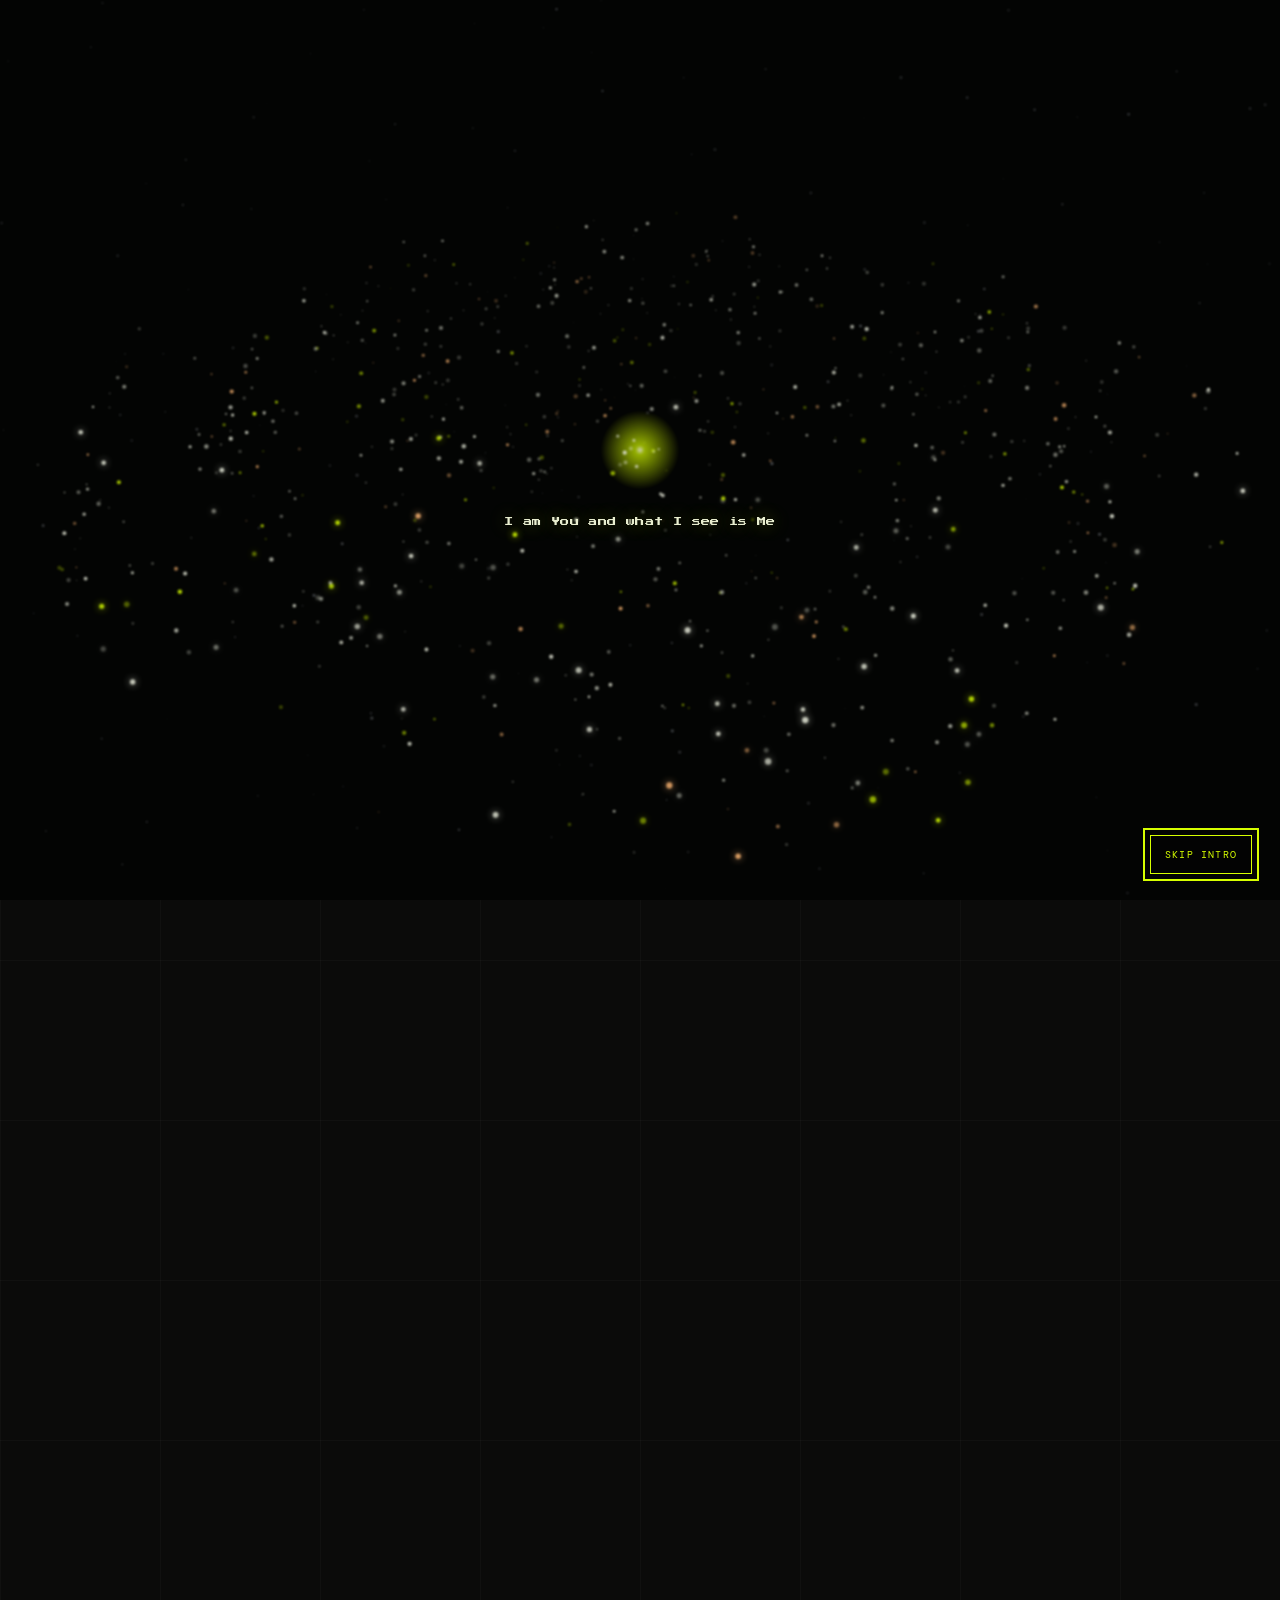
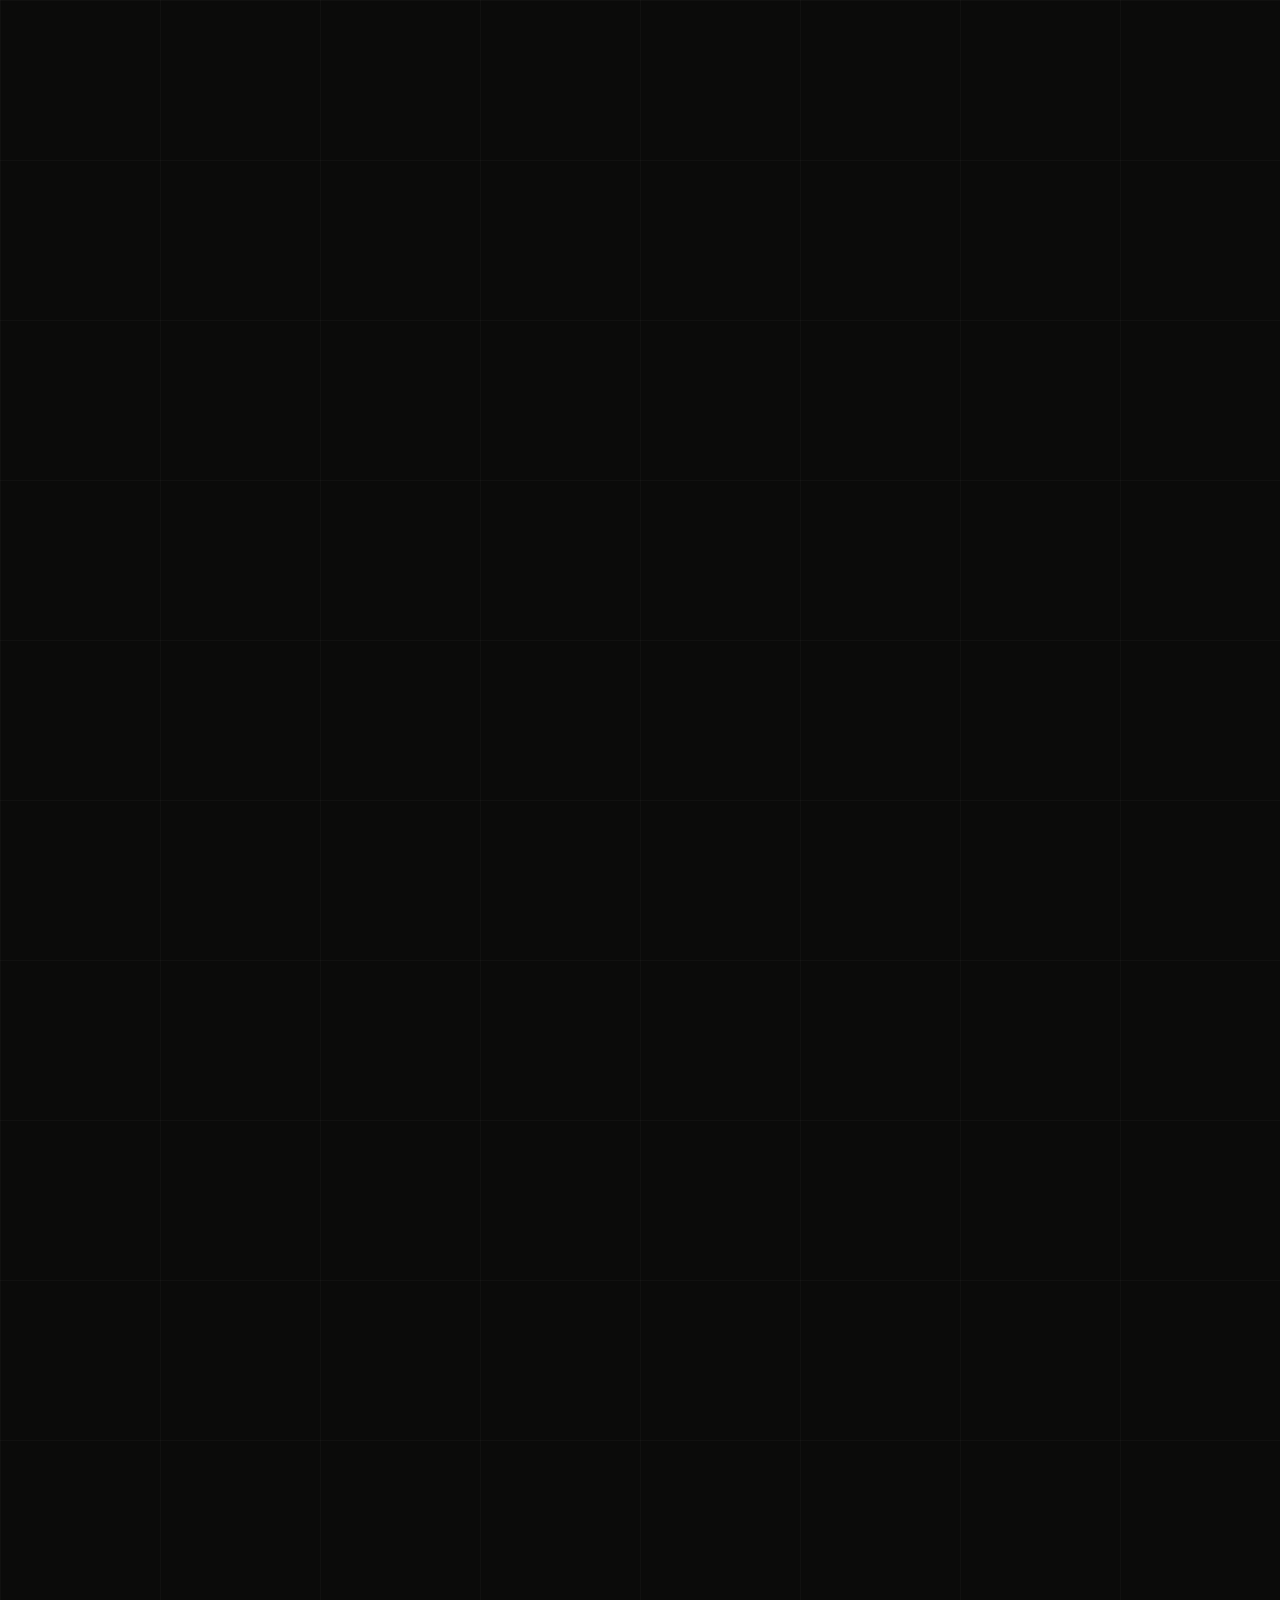
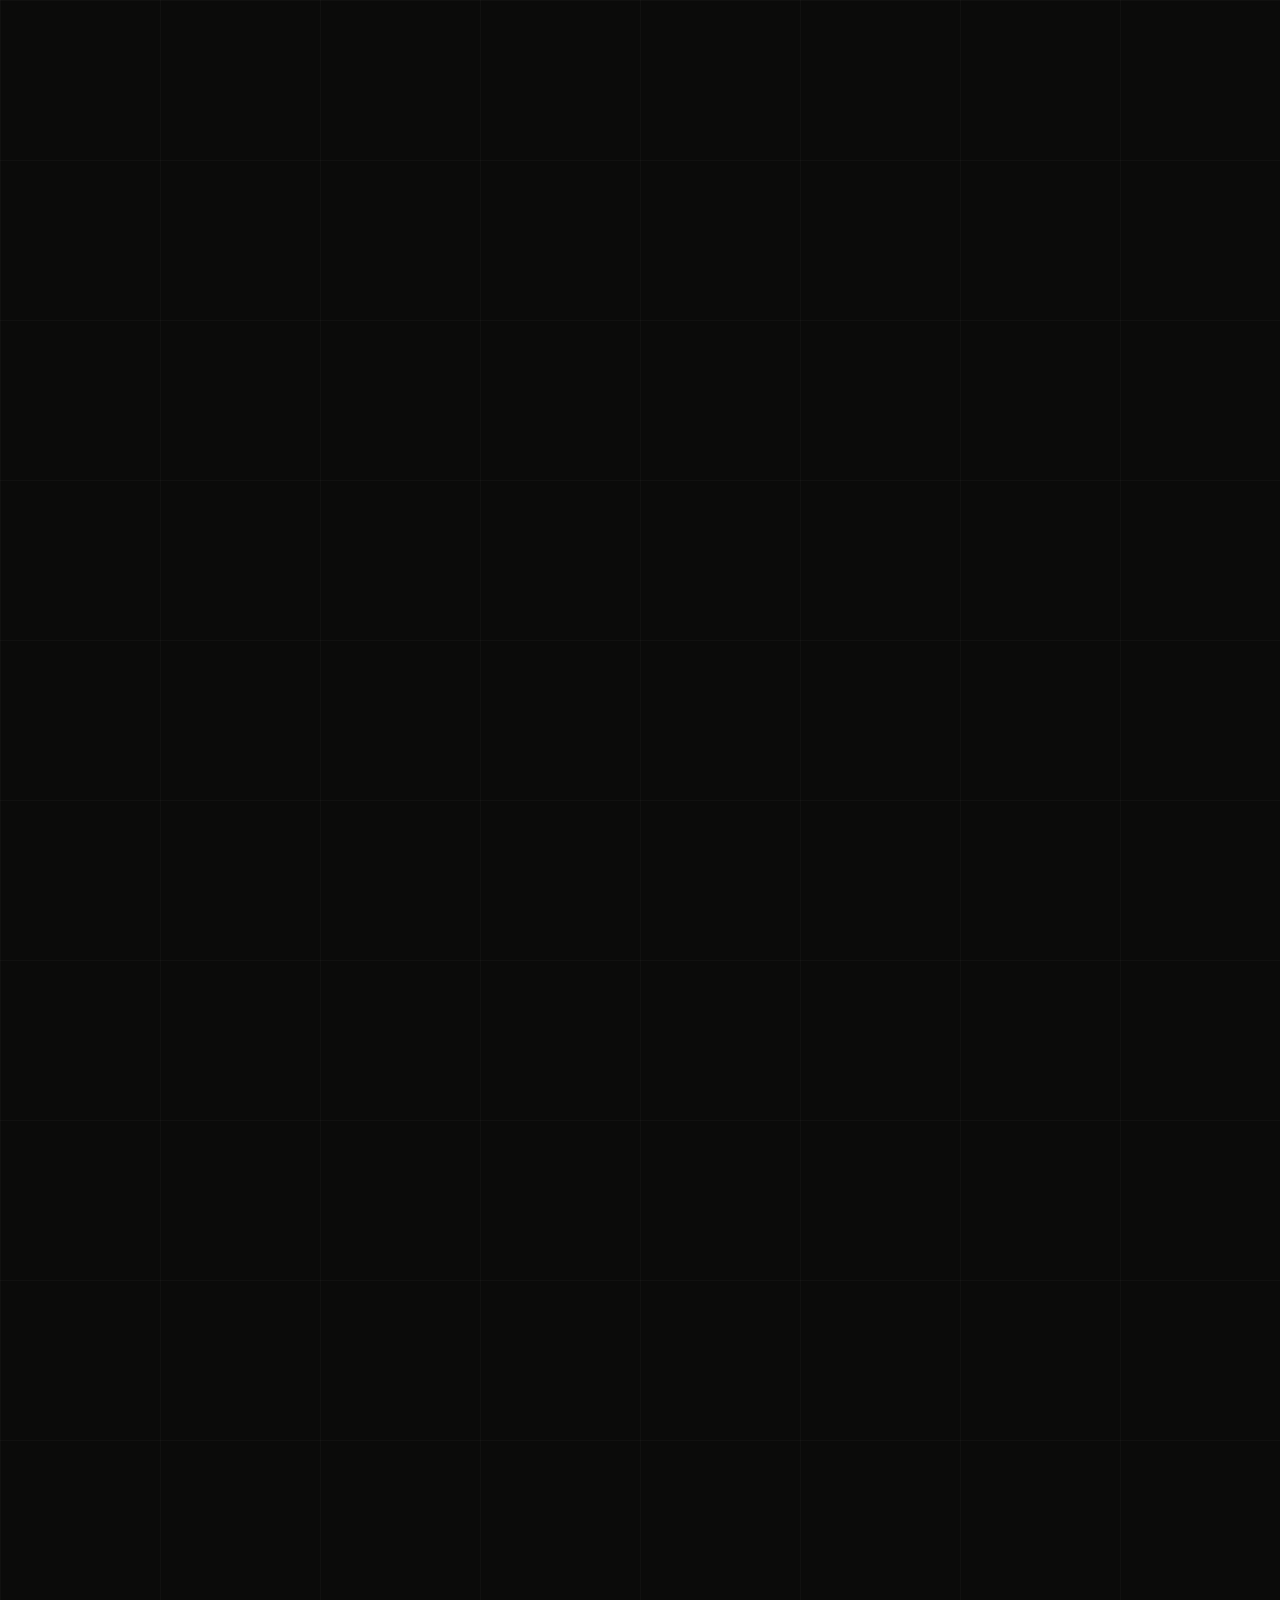
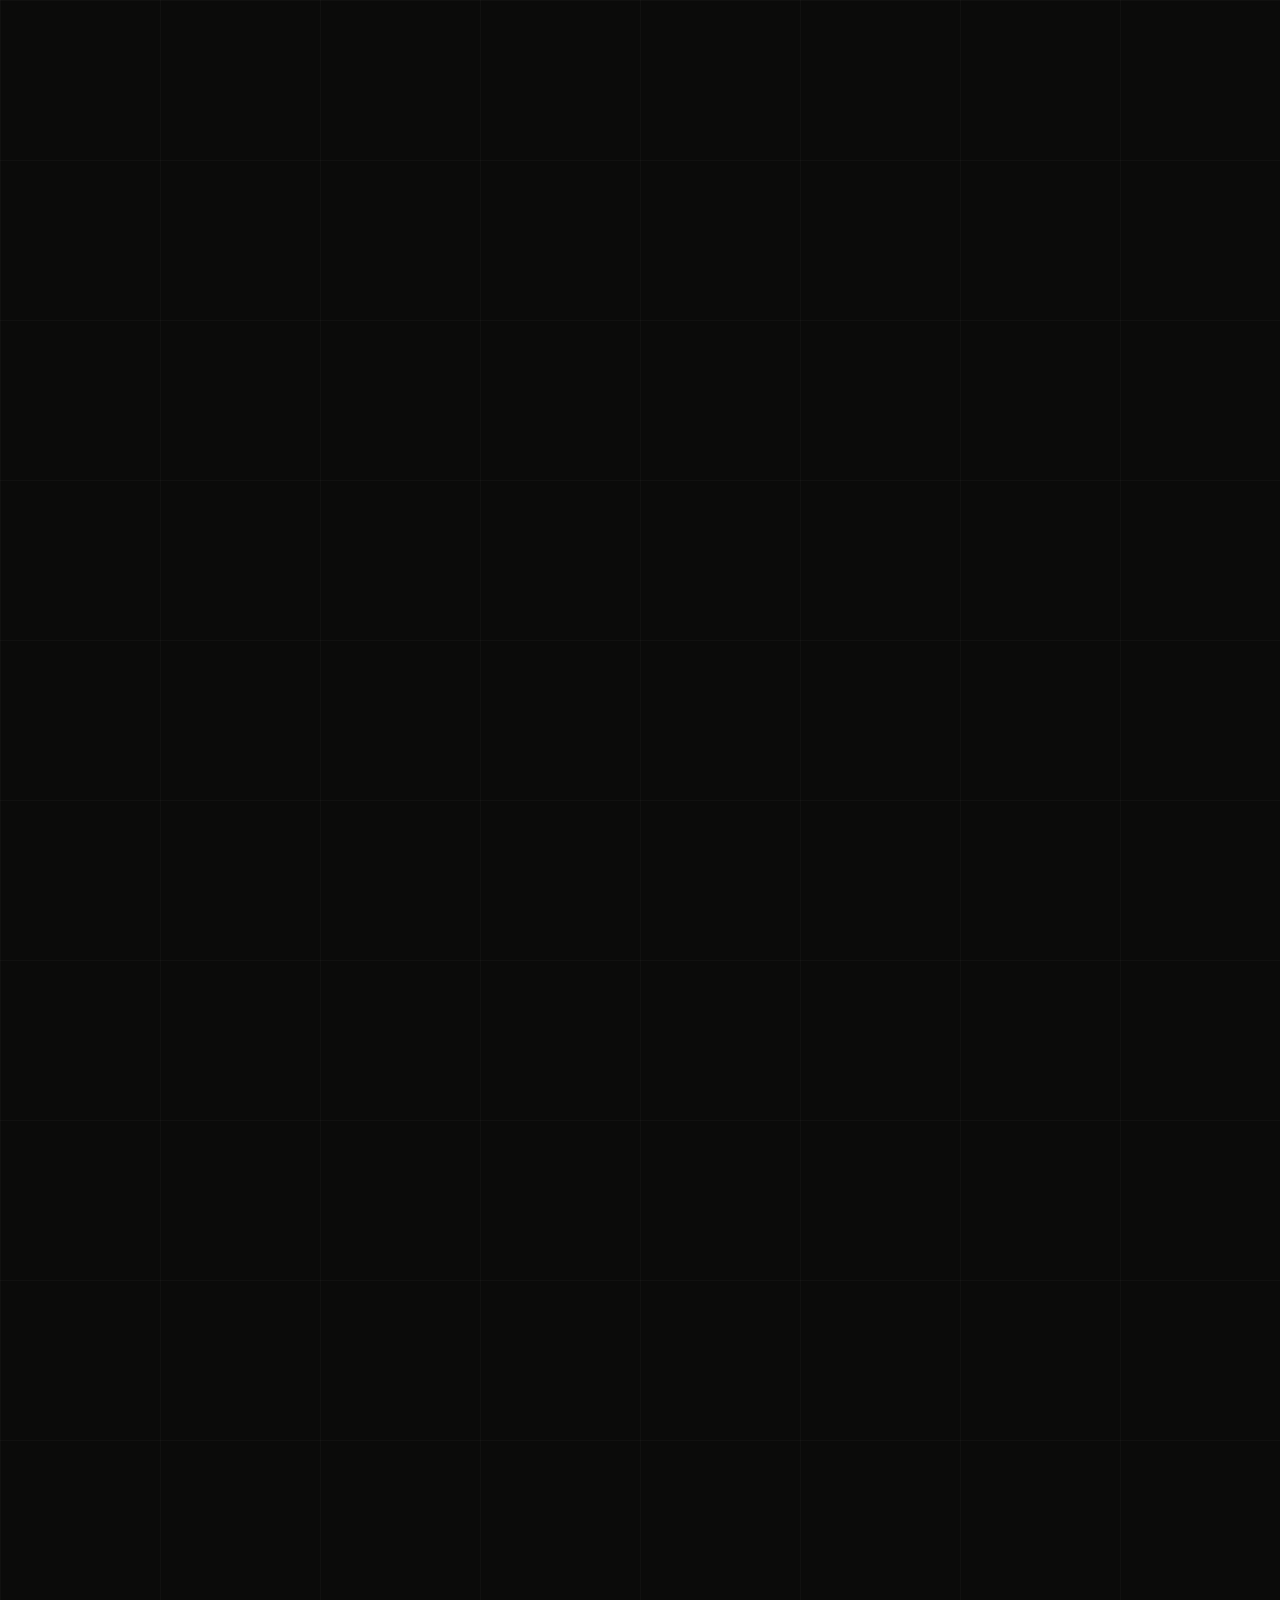
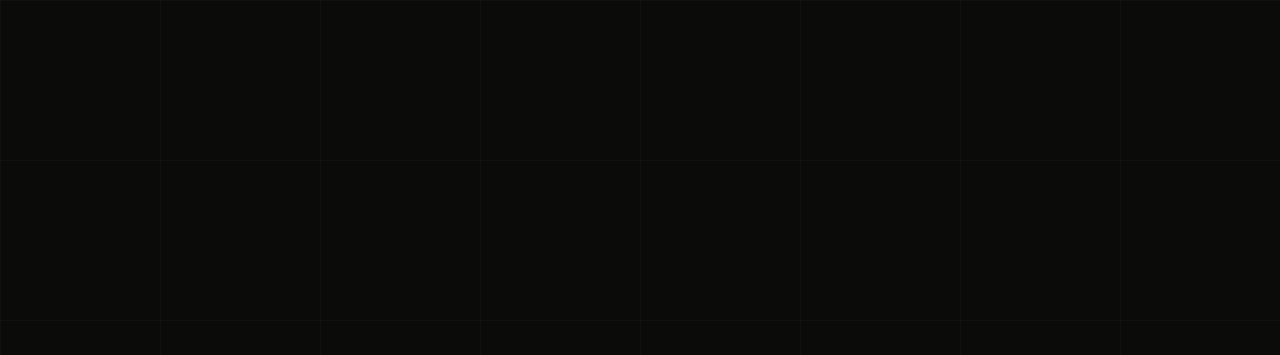
==== commit 10169354: "Add dedicated arcade games page Co-authored-by: Copilot <223556219+Copilot@users.noreply.github.com>" ====
--- a/index.html
+++ b/index.html
@@ -45,6 +45,7 @@
         <a href="#process">Process</a>
         <a href="#impact">Impact</a>
         <a href="#about">About</a>
+        <a href="games.html">Games</a>
         <a href="#contact">Contact</a>
         <a href="assets/CV_GS.pdf" target="_blank" rel="noreferrer">Resume</a>
       </nav>
@@ -56,6 +57,7 @@
           <a href="#process">Process</a>
           <a href="#impact">Impact</a>
           <a href="#about">About</a>
+          <a href="games.html">Games</a>
           <a href="#contact">Contact</a>
           <a href="assets/CV_GS.pdf" target="_blank" rel="noreferrer">Resume</a>
         </nav>
@@ -220,20 +222,6 @@
             <p>Tools &amp; skills</p>
             <div class="tag-list"><span>Figma</span><span>Framer</span><span>Prototyping</span><span>User Research</span><span>Design Systems</span><span>Accessibility</span><span>HTML/CSS</span><span>Design Ops</span><span>Product Strategy</span><span>Workshop Facilitation</span></div>
           </div>
-          <a class="about-game-card" href="cosmic-loop/" target="_blank" rel="noopener noreferrer" aria-label="Play Cosmic Loop, an 8-bit game, in a new tab">
-            <span class="about-game-art" aria-hidden="true">
-              <span class="about-game-stars"></span>
-              <span class="about-game-orbit"></span>
-              <span class="about-game-planet"></span>
-              <span class="about-game-pixel"></span>
-            </span>
-            <span class="about-game-copy">
-              <span class="about-game-kicker">A small side quest · 8-bit game</span>
-              <strong>Cosmic Loop</strong>
-              <span>Eat, grow, reach the big bang. Begin again.</span>
-              <span class="about-game-link">Play the game <b aria-hidden="true">↗</b></span>
-            </span>
-          </a>
         </div>
       </section>
 
--- a/styles.css
+++ b/styles.css
@@ -325,30 +325,6 @@
 .skills { margin-top: 36px; }
 .skills > p, .socials > p { margin-bottom: 18px; color: #b9b7b0; font: 11px var(--mono); letter-spacing: .09em; text-transform: uppercase; }
 .skills .tag-list { gap: 8px; }
-.about-game-card {
-  display: grid; grid-template-columns: 118px minmax(0, 1fr); min-height: 126px; margin-top: 34px;
-  overflow: hidden; border: 1px solid rgba(215,255,0,.3); background: linear-gradient(115deg, rgba(215,255,0,.055), transparent 46%), #111110;
-  transition: border-color .2s ease, transform .2s ease, background-color .2s ease;
-}
-.about-game-card:hover { border-color: var(--accent); transform: translateY(-2px); background-color: #151513; }
-.about-game-card:focus-visible { outline: 2px solid var(--accent); outline-offset: 4px; }
-.about-game-art {
-  position: relative; min-height: 126px; overflow: hidden; background-color: #090a17;
-  background-image: linear-gradient(rgba(139,145,255,.08) 1px, transparent 1px), linear-gradient(90deg, rgba(139,145,255,.08) 1px, transparent 1px), radial-gradient(ellipse at 50% 52%, #28224e, #090a17 72%);
-  background-size: 16px 16px, 16px 16px, auto;
-}
-.about-game-stars { position: absolute; inset: 0; opacity: .8; background-image: radial-gradient(#fff 1px, transparent 1.5px), radial-gradient(#d7ff00 1px, transparent 1.5px); background-size: 31px 37px, 47px 43px; background-position: 4px 9px, 17px 18px; }
-.about-game-orbit { position: absolute; top: 49%; left: 51%; width: 85px; height: 42px; border: 1px solid rgba(215,255,0,.5); border-radius: 50%; transform: translate(-50%,-50%) rotate(-23deg); }
-.about-game-planet { position: absolute; top: 49%; left: 51%; width: 35px; height: 35px; border-radius: 50%; background: radial-gradient(circle at 32% 28%, #fff8ac 0 7%, #ffd950 20%, #fc852f 50%, #853857 76%, #17132d 82%); box-shadow: 0 0 20px #ff9a4f85; transform: translate(-50%,-50%); }
-.about-game-pixel { position: absolute; top: 19px; right: 15px; width: 6px; height: 6px; background: var(--accent); box-shadow: 0 0 0 3px #d7ff002d, 0 0 14px var(--accent); }
-.about-game-copy { display: flex; flex-direction: column; align-items: flex-start; justify-content: center; gap: 6px; padding: 13px 15px; }
-.about-game-kicker { color: #aaa8a1; font: 8px var(--mono); letter-spacing: .08em; text-transform: uppercase; }
-.about-game-copy > strong { color: #f1eee8; font: 400 24px/1.1 var(--serif); letter-spacing: -.03em; }
-.about-game-copy > span:nth-child(3) { color: var(--muted); font-size: 10px; line-height: 1.5; }
-.about-game-link { display: inline-flex; align-items: center; gap: 8px; margin-top: 2px; color: var(--accent); font: 9px var(--mono); text-transform: uppercase; letter-spacing: .06em; }
-.about-game-link b { font: 13px var(--sans); transition: transform .2s ease; }
-.about-game-card:hover .about-game-link b { transform: translate(2px,-2px); }
-
 .section-contact { padding-block: 120px 100px; }
 .contact-grid { margin-top: 70px; display: grid; grid-template-columns: 1fr .58fr; gap: 14%; }
 .contact-grid h2 { margin-bottom: 25px; font-size: clamp(64px, 9vw, 120px); }
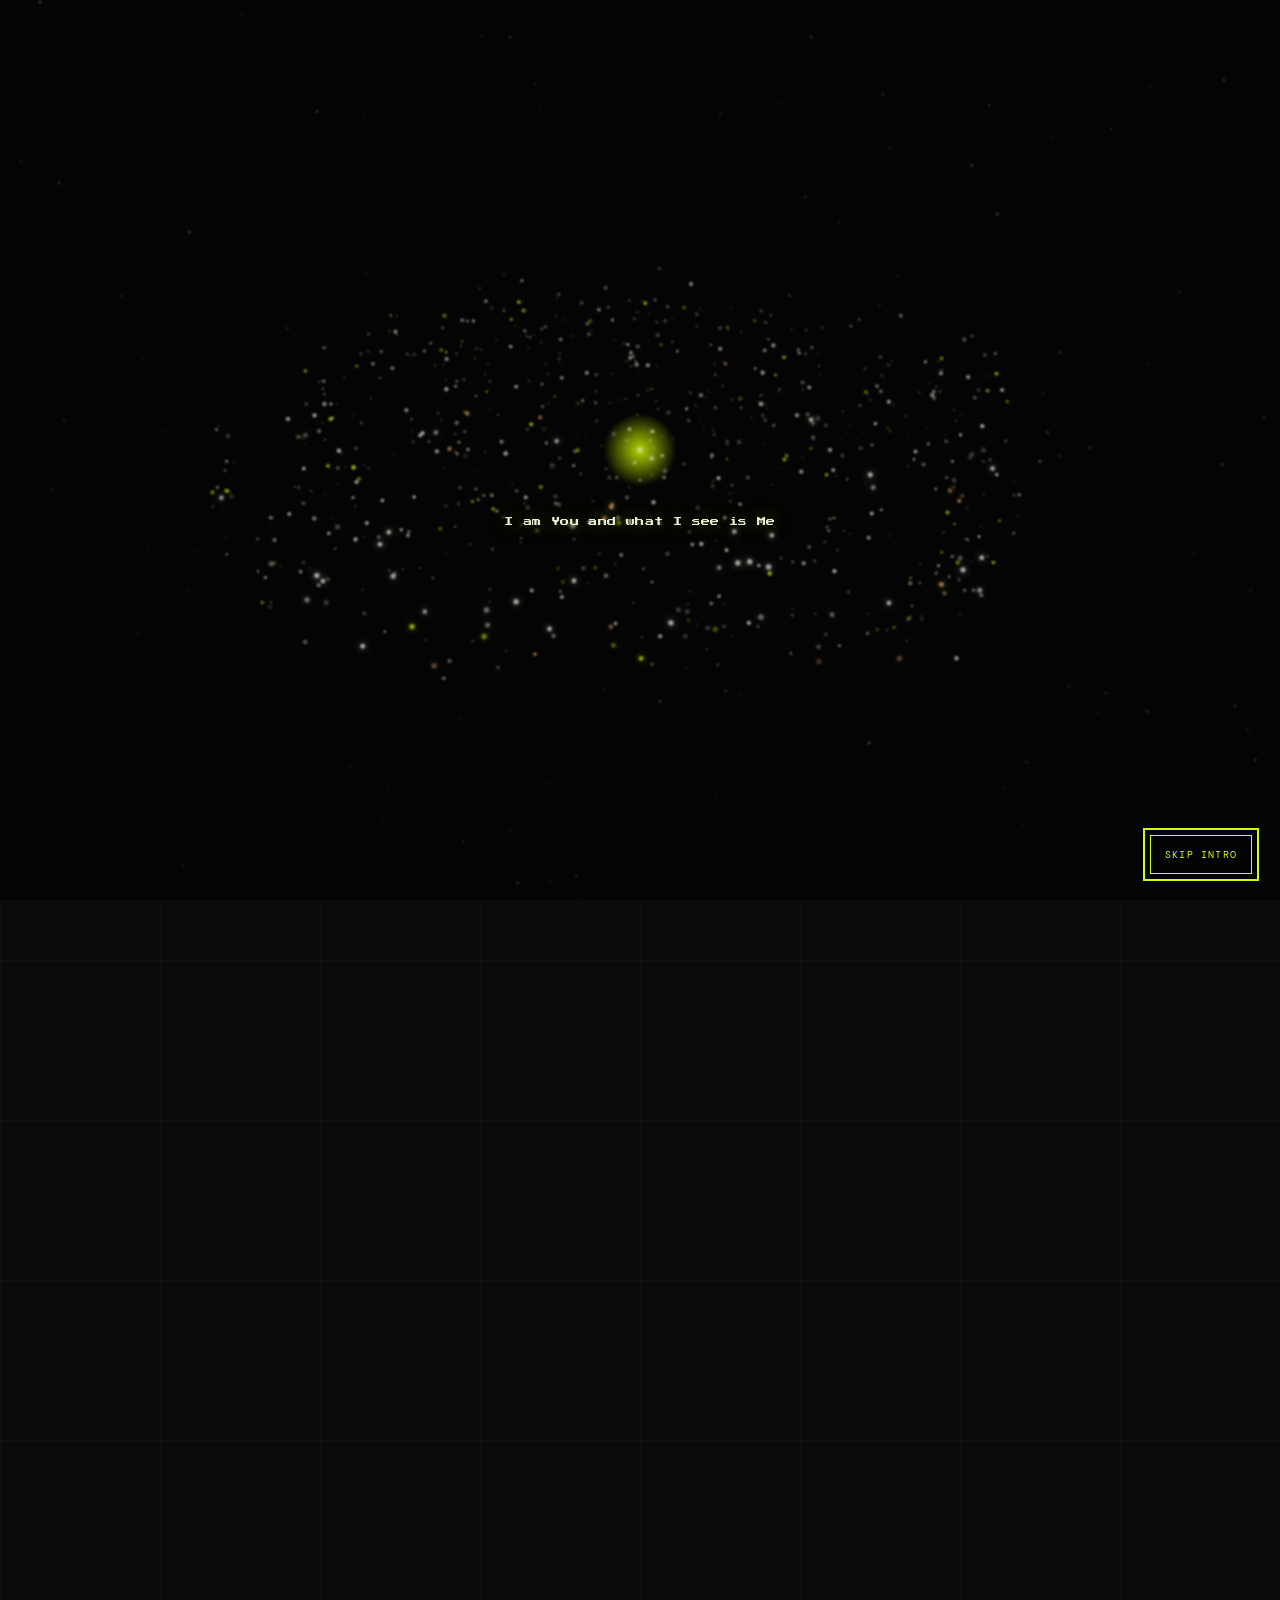
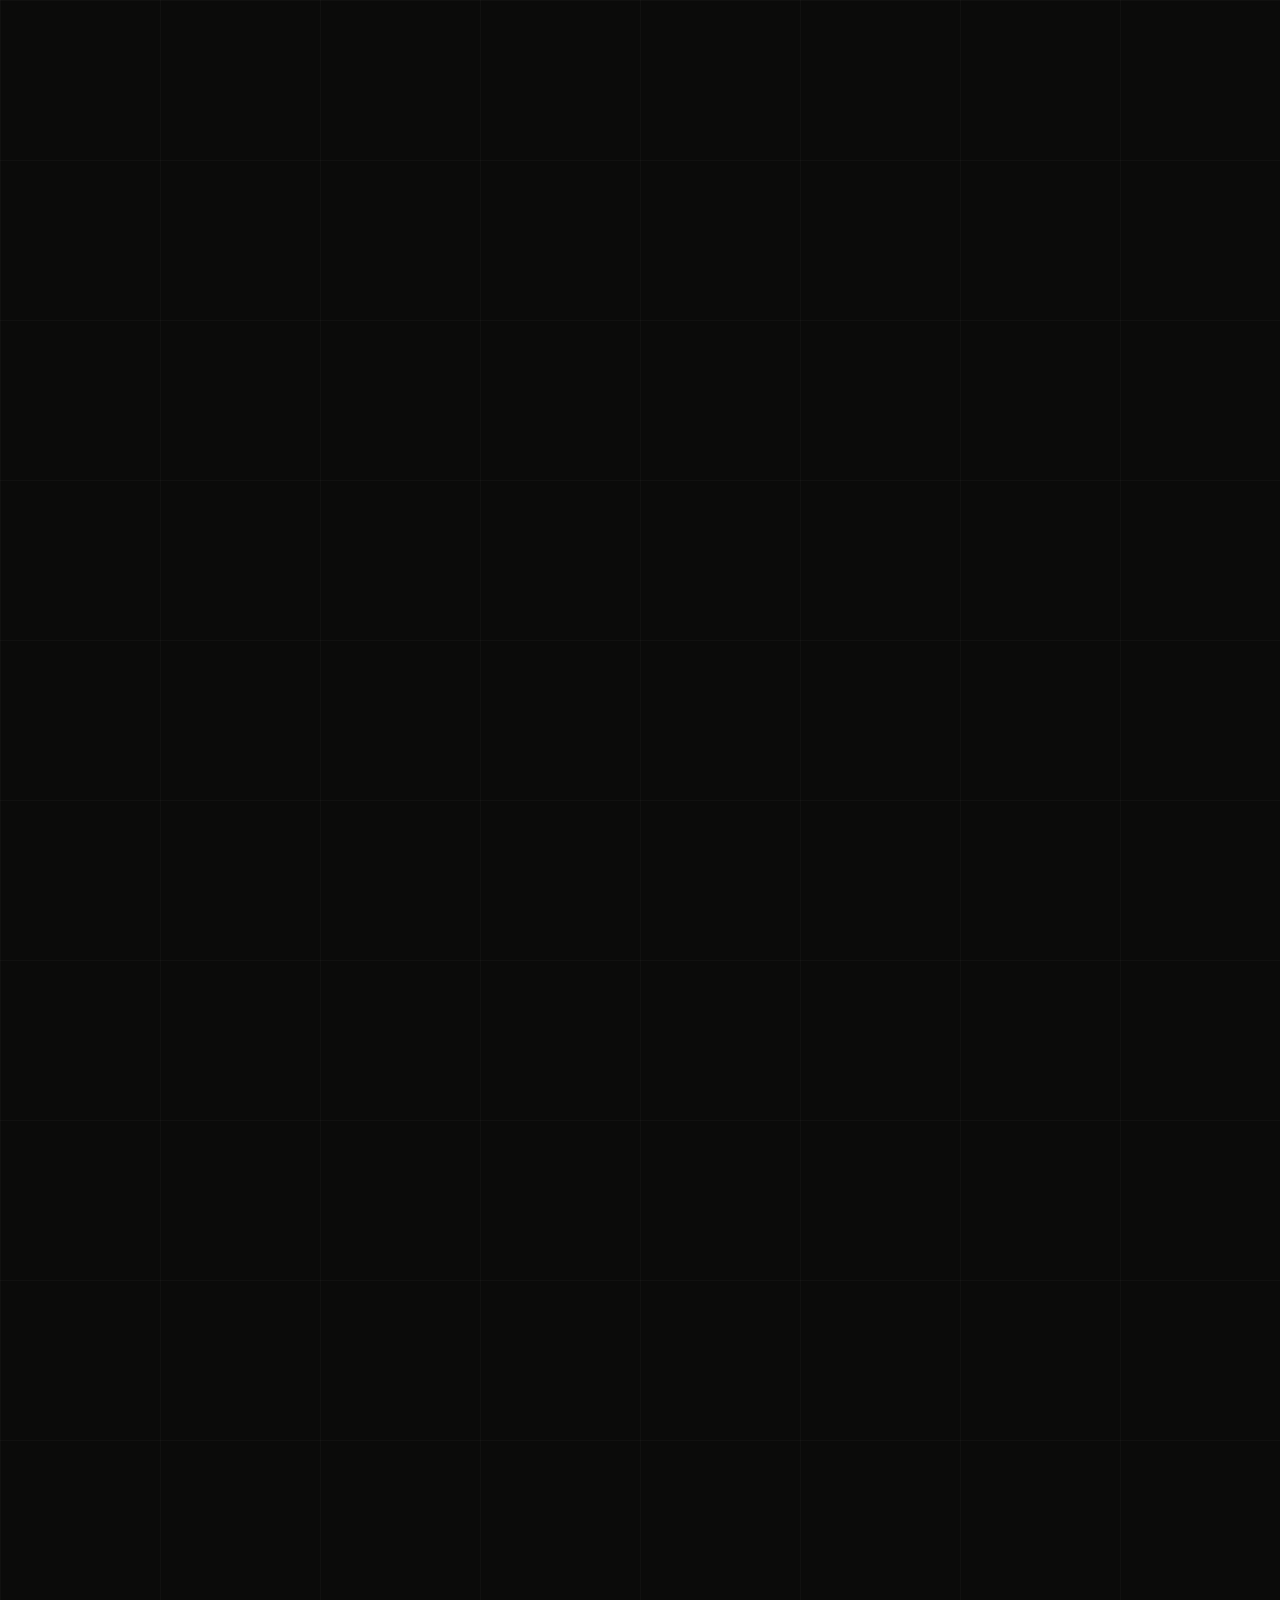
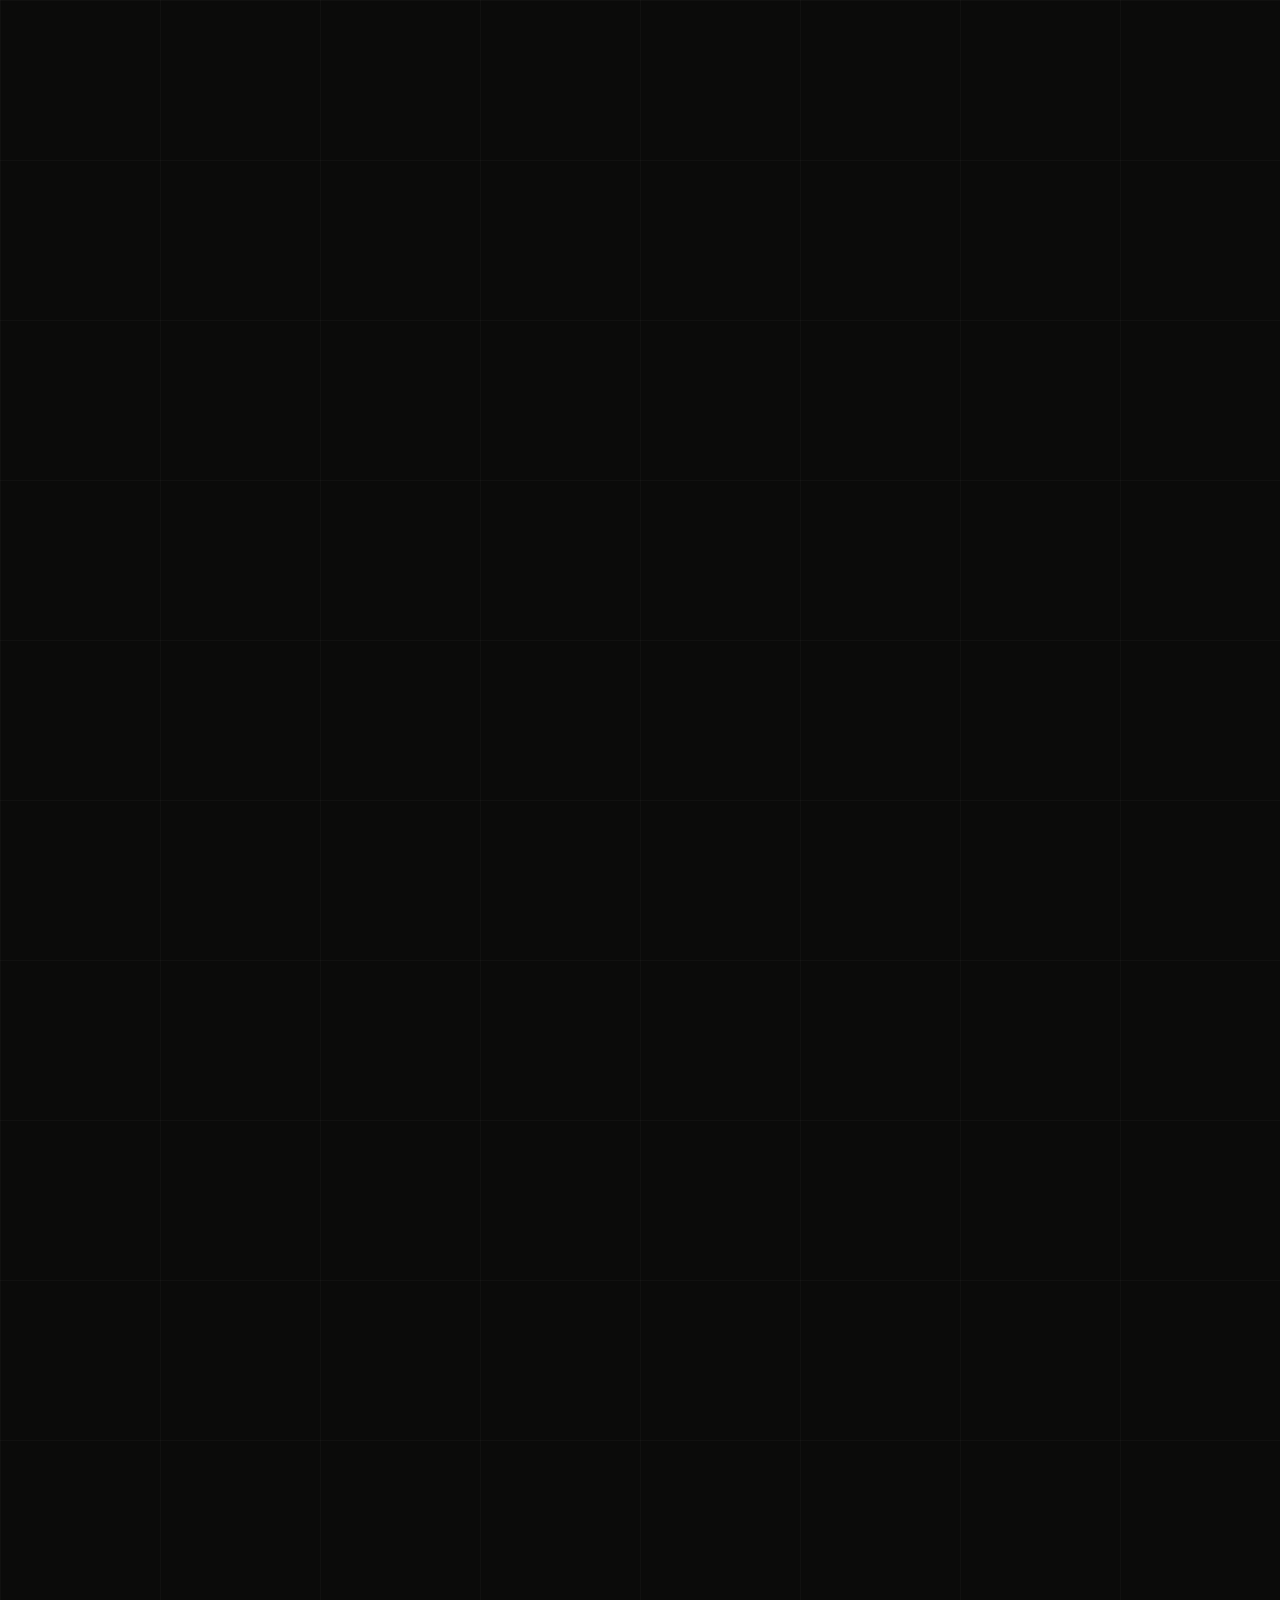
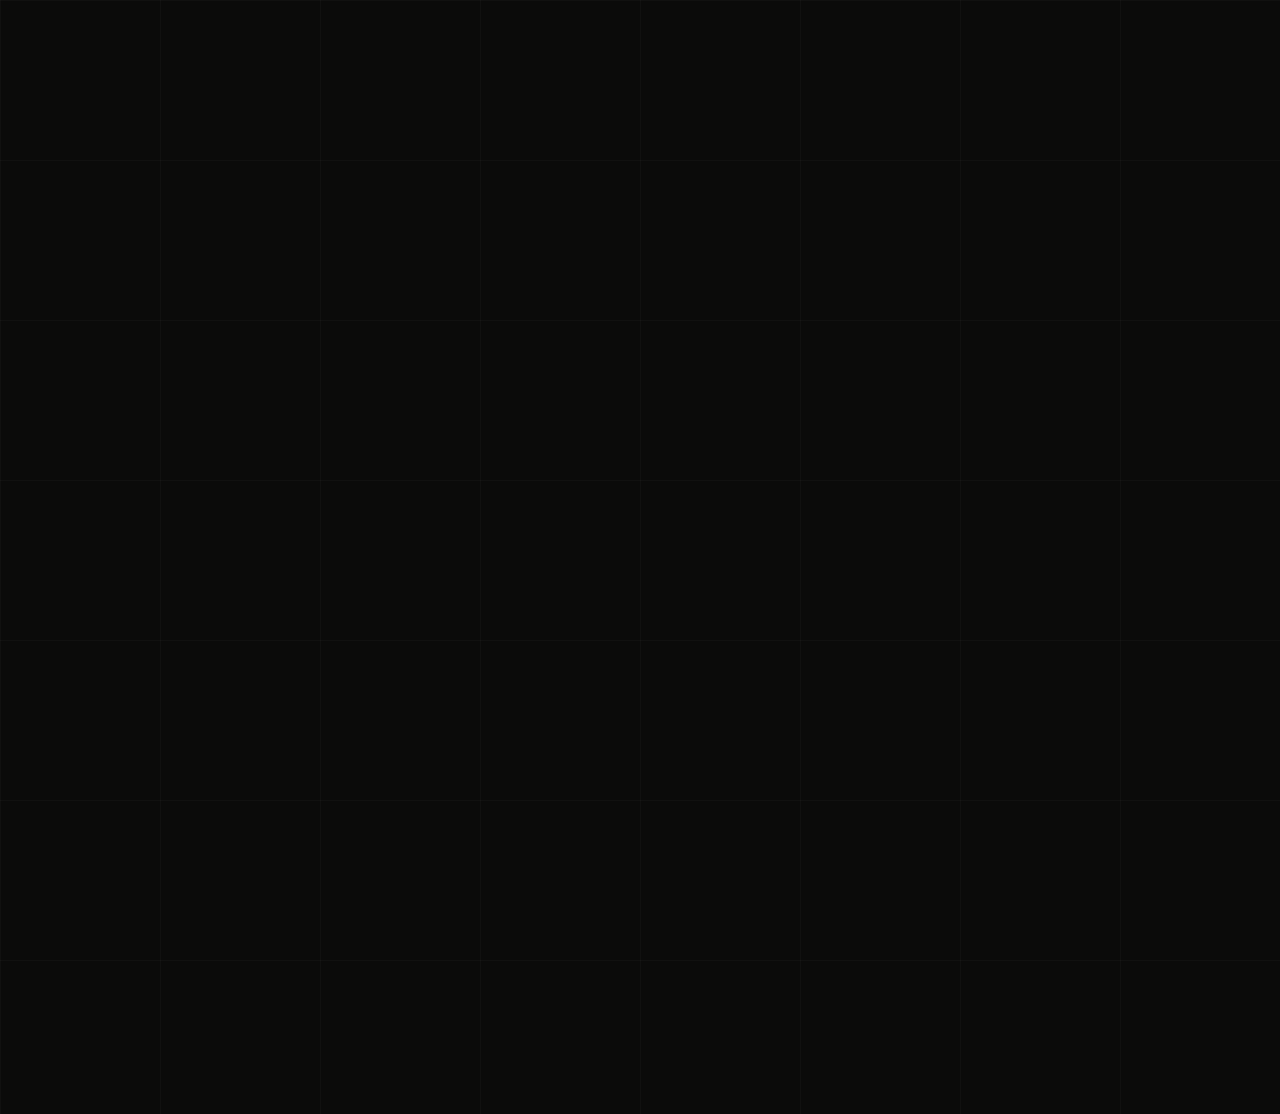
==== commit 7d504516: "Separate About page and highlight Games navigation Co-authored-by: Copilot <223556219+Copilot@users." ====
--- a/index.html
+++ b/index.html
@@ -44,8 +44,8 @@
         <a href="#work">Work</a>
         <a href="#process">Process</a>
         <a href="#impact">Impact</a>
-        <a href="#about">About</a>
-        <a href="games.html">Games</a>
+        <a href="about.html">About</a>
+        <a class="nav-games" href="games.html">Games</a>
         <a href="#contact">Contact</a>
         <a href="assets/CV_GS.pdf" target="_blank" rel="noreferrer">Resume</a>
       </nav>
@@ -56,8 +56,8 @@
           <a href="#work">Work</a>
           <a href="#process">Process</a>
           <a href="#impact">Impact</a>
-          <a href="#about">About</a>
-          <a href="games.html">Games</a>
+          <a href="about.html">About</a>
+          <a class="nav-games" href="games.html">Games</a>
           <a href="#contact">Contact</a>
           <a href="assets/CV_GS.pdf" target="_blank" rel="noreferrer">Resume</a>
         </nav>
@@ -208,25 +208,8 @@
         </blockquote>
       </section>
 
-      <section class="section section-about page-wrap" id="about" aria-labelledby="about-title">
-        <div class="about-portrait">
-          <img src="assets/gaurav-sharma.png" alt="Black-and-white manga artwork from God Was Bold, featuring expressive characters">
-        </div>
-        <div class="about-copy">
-          <div class="section-label"><span>04</span><span>About</span></div>
-          <h2 id="about-title">Designing evil plots since 2019</h2>
-          <p>I'm Gaurav. I call myself Kaijin as this is the name I have given to the person pretending to be a designer since 2018. Else scroll to bottom and click mangaplus.</p>
-          <p>I constantly look forward to learning and applying design principles from different disciplines such as history, art, science, and theology. I believe that design owes its existence to human response; through which my work ethics are strongly driven by insights, understanding business, insight collection and sharp communication within teams.</p>
-          <p>Having a staunch research background, I combine critical thinking &amp; authenticity in designing characters arcs or product solutions. I implore you to sit with me sometime.</p>
-          <div class="skills">
-            <p>Tools &amp; skills</p>
-            <div class="tag-list"><span>Figma</span><span>Framer</span><span>Prototyping</span><span>User Research</span><span>Design Systems</span><span>Accessibility</span><span>HTML/CSS</span><span>Design Ops</span><span>Product Strategy</span><span>Workshop Facilitation</span></div>
-          </div>
-        </div>
-      </section>
-
       <section class="section section-contact page-wrap" id="contact" aria-labelledby="contact-title">
-        <div class="section-label"><span>05</span><span>Contact</span></div>
+        <div class="section-label"><span>04</span><span>Contact</span></div>
         <div class="contact-grid">
           <div>
             <h2 id="contact-title">Let's work<br>together.</h2>
--- a/styles.css
+++ b/styles.css
@@ -164,7 +164,17 @@
   color: #a6a49e; font-size: 13px; letter-spacing: .12em; text-transform: uppercase;
   transition: color .2s ease;
 }
-.desktop-nav a:hover, .desktop-nav a:focus-visible { color: var(--accent); }
+.desktop-nav a:hover, .desktop-nav a:focus-visible,
+.desktop-nav a[aria-current="page"]:not(.nav-games) { color: var(--accent); }
+.desktop-nav a.nav-games {
+  padding: 9px 13px; border: 1px solid rgba(215,255,0,.68); border-radius: 3px;
+  color: var(--accent); font-weight: 700; letter-spacing: .15em;
+  box-shadow: inset 0 0 16px rgba(215,255,0,.08);
+}
+.desktop-nav a.nav-games:hover, .desktop-nav a.nav-games:focus-visible,
+.desktop-nav a.nav-games[aria-current="page"] {
+  color: #11120b; background: var(--accent); box-shadow: 0 0 20px rgba(215,255,0,.2);
+}
 .availability {
   display: flex; align-items: center; gap: 10px; color: var(--accent);
   font-family: var(--mono); letter-spacing: .04em; text-transform: none; white-space: nowrap;
@@ -203,7 +213,7 @@
 .section-label { display: flex; align-items: center; gap: 18px; color: #999790; font: 12px var(--mono); letter-spacing: .13em; text-transform: uppercase; }
 .section-label span:first-child { color: var(--accent); }
 .section-heading { margin: 52px 0 72px; display: grid; grid-template-columns: 1.15fr .85fr; gap: 10%; align-items: end; }
-.section-heading h2, .about-copy h2, .contact-grid h2 {
+.section-heading h2, .about-copy h1, .about-copy h2, .contact-grid h2 {
   margin-bottom: 0; font: 400 clamp(48px, 6vw, 86px)/1.06 var(--serif); letter-spacing: -.055em;
 }
 .section-heading > p { max-width: 460px; margin: 0 0 7px; color: var(--muted); font-size: 17px; line-height: 1.8; }
@@ -320,7 +330,7 @@
 .about-portrait img { position: absolute; inset: 0; width: 100%; height: 100%; object-fit: cover; }
 .about-portrait > span { position: absolute; z-index: 1; left: 24px; bottom: 22px; color: #e4e1db; font: 11px var(--mono); letter-spacing: .08em; text-transform: uppercase; }
 .about-copy .section-label { margin-bottom: 44px; }
-.about-copy h2 { margin-bottom: 30px; font-size: clamp(45px, 5vw, 70px); }
+.about-copy h1, .about-copy h2 { margin-bottom: 30px; font-size: clamp(45px, 5vw, 70px); }
 .about-copy > p { color: var(--muted); font-size: 14px; line-height: 1.9; }
 .skills { margin-top: 36px; }
 .skills > p, .socials > p { margin-bottom: 18px; color: #b9b7b0; font: 11px var(--mono); letter-spacing: .09em; text-transform: uppercase; }
@@ -347,9 +357,16 @@
 @media (min-width: 1500px) {
   .hero { min-height: 1000px; }
 }
+@media (max-width: 1100px) and (min-width: 681px) {
+  .site-header { gap: 16px; padding-inline: 2vw; }
+  .desktop-nav { gap: clamp(8px, 1.3vw, 14px); }
+  .desktop-nav a, .availability { font-size: 9px; letter-spacing: .07em; }
+  .desktop-nav a.nav-games { padding: 7px 9px; }
+  .availability { gap: 7px; }
+}
 @media (max-width: 900px) {
   .site-header { min-height: 86px; }
-  .desktop-nav { gap: 20px; }
+  .desktop-nav { gap: clamp(8px, 1.3vw, 12px); }
   .desktop-nav a { font-size: 10px; }
   .availability { font-size: 11px; }
   .hero { min-height: 790px; }
@@ -378,6 +395,12 @@
   .mobile-nav[open] summary span:last-child { transform: translateY(-3.5px) rotate(-45deg); }
   .mobile-nav nav { position: absolute; z-index: 5; top: 50px; right: -8px; width: min(260px, calc(100vw - 40px)); padding: 10px 20px; background: #151513; border: 1px solid var(--line); box-shadow: 0 15px 35px #0008; }
   .mobile-nav nav a { display: block; padding: 15px 0; border-bottom: 1px solid var(--line); color: #d8d5ce; font-size: 12px; letter-spacing: .1em; text-transform: uppercase; }
+  .mobile-nav nav a.nav-games {
+    margin: 7px -10px; padding: 14px 10px; border: 1px solid rgba(215,255,0,.68);
+    color: var(--accent); font-weight: 700; background: rgba(215,255,0,.07);
+  }
+  .mobile-nav nav a.nav-games[aria-current="page"] { color: #11120b; background: var(--accent); }
+  .mobile-nav nav a[aria-current="page"]:not(.nav-games) { color: var(--accent); }
   .mobile-nav nav a:last-child { border-bottom: 0; }
   .hero { min-height: calc(100svh - 72px); padding-top: 90px; }
   .hero-kicker { gap: 12px; font-size: 10px; }
@@ -424,7 +447,7 @@
   .section-about { grid-template-columns: 1fr; gap: 42px; }
   .about-portrait { min-height: 0; max-height: none; }
   .about-copy .section-label { margin-bottom: 32px; }
-  .about-copy h2 { font-size: 52px; }
+  .about-copy h1, .about-copy h2 { font-size: 52px; }
   .about-copy > p { font-size: 13px; }
   .section-contact { padding-block: 75px 55px; }
   .contact-grid { margin-top: 40px; grid-template-columns: 1fr; gap: 54px; }
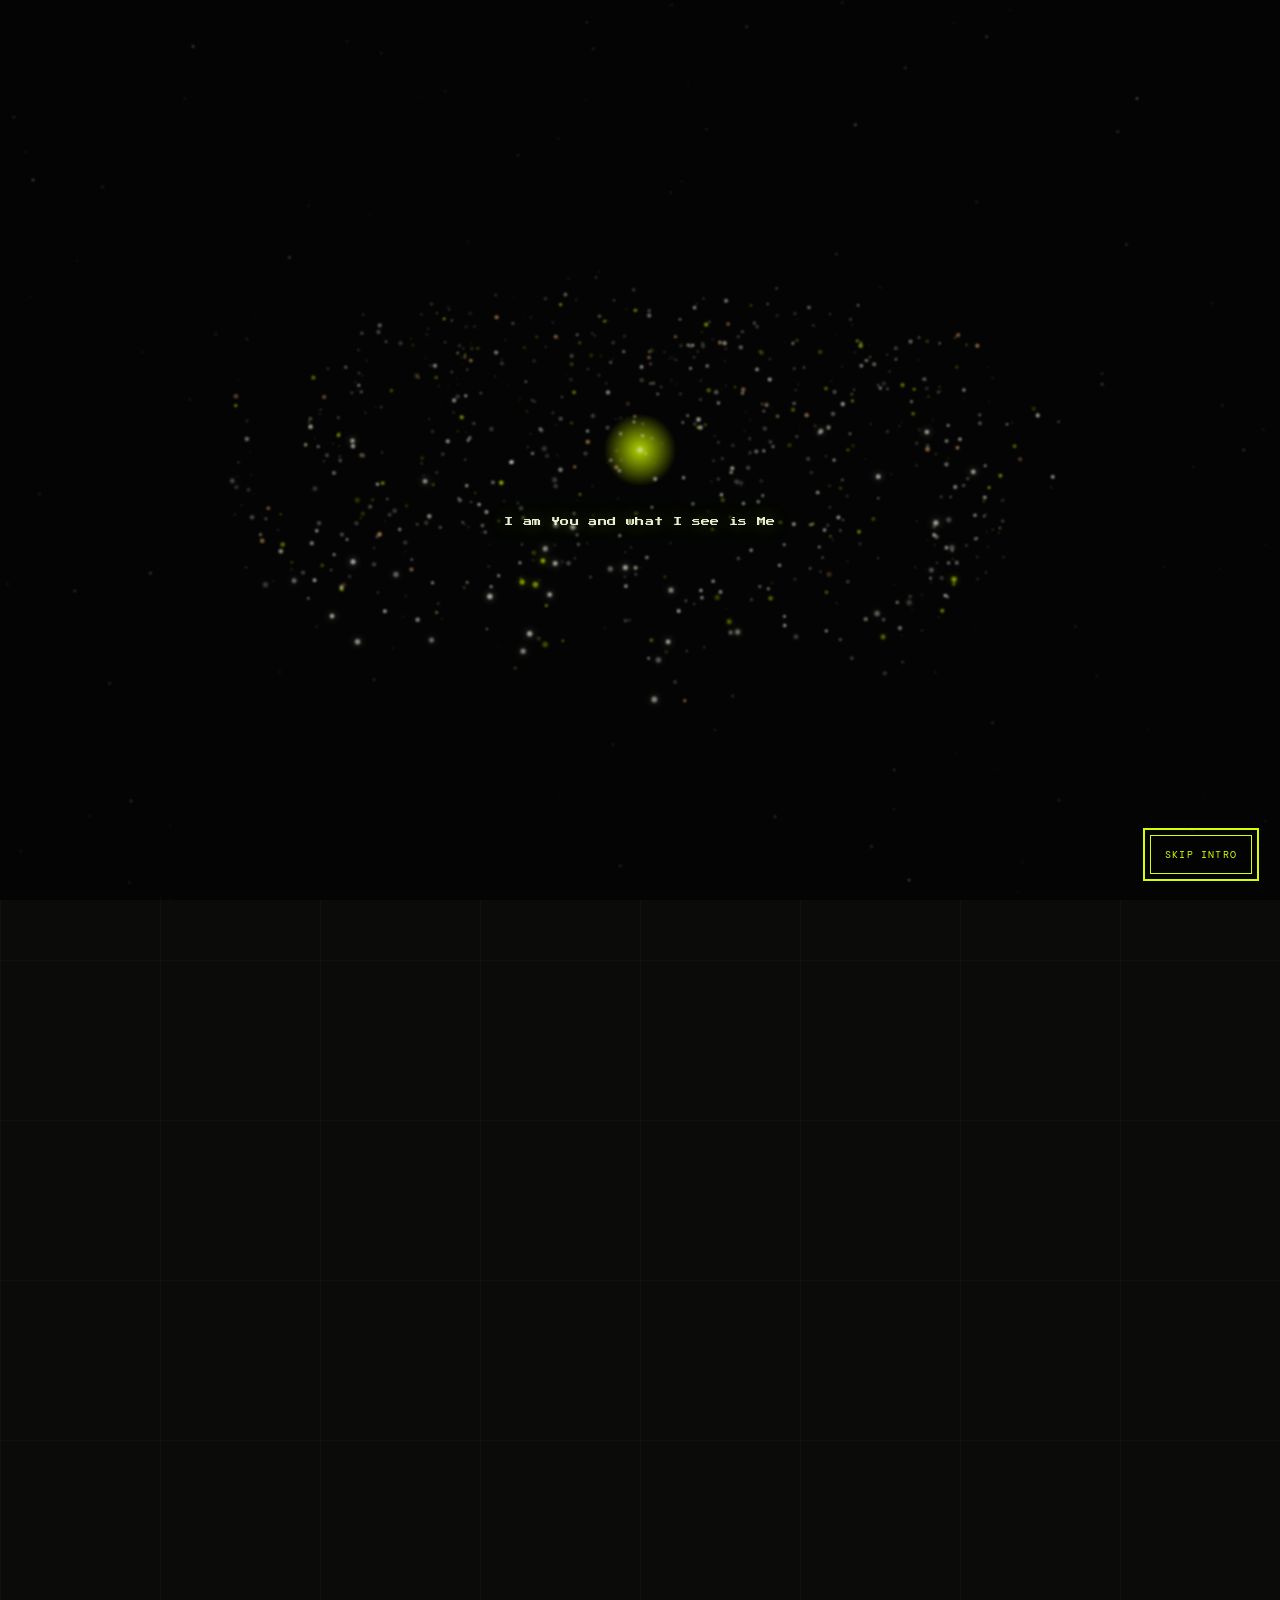
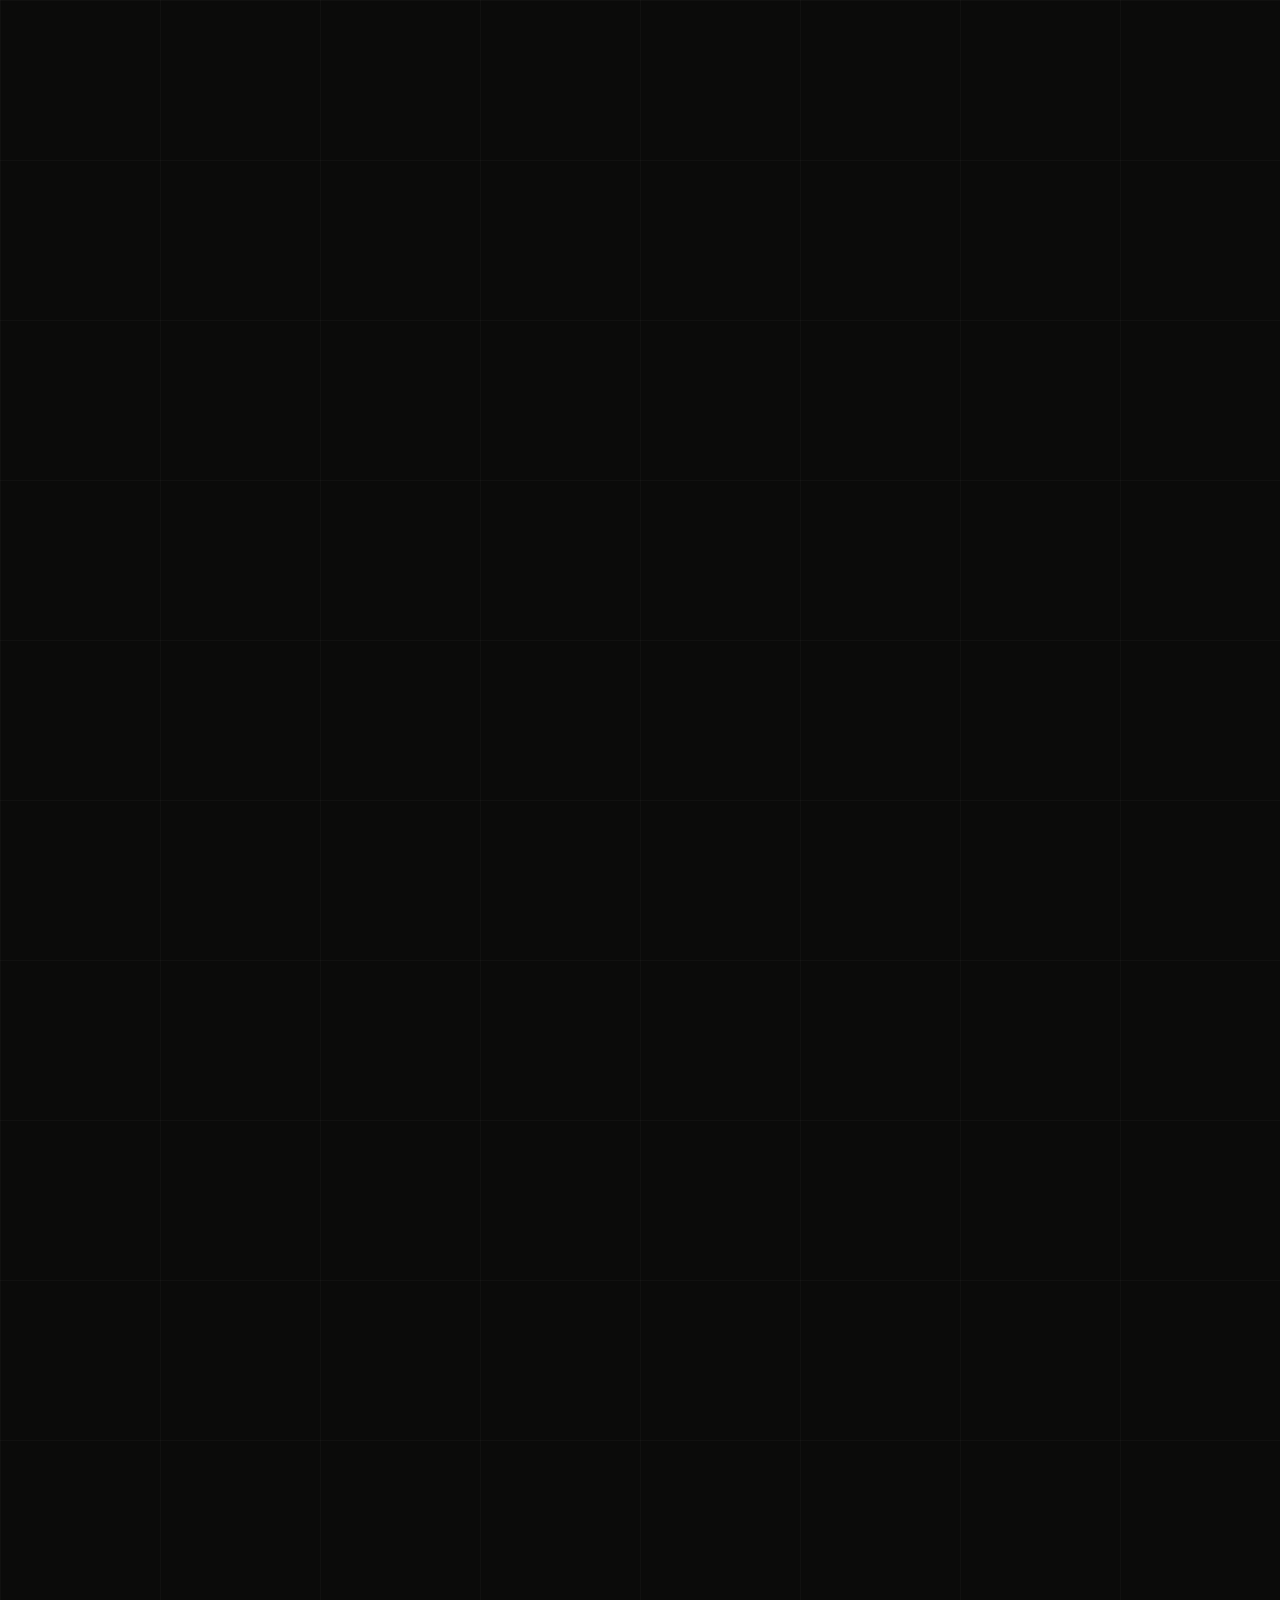
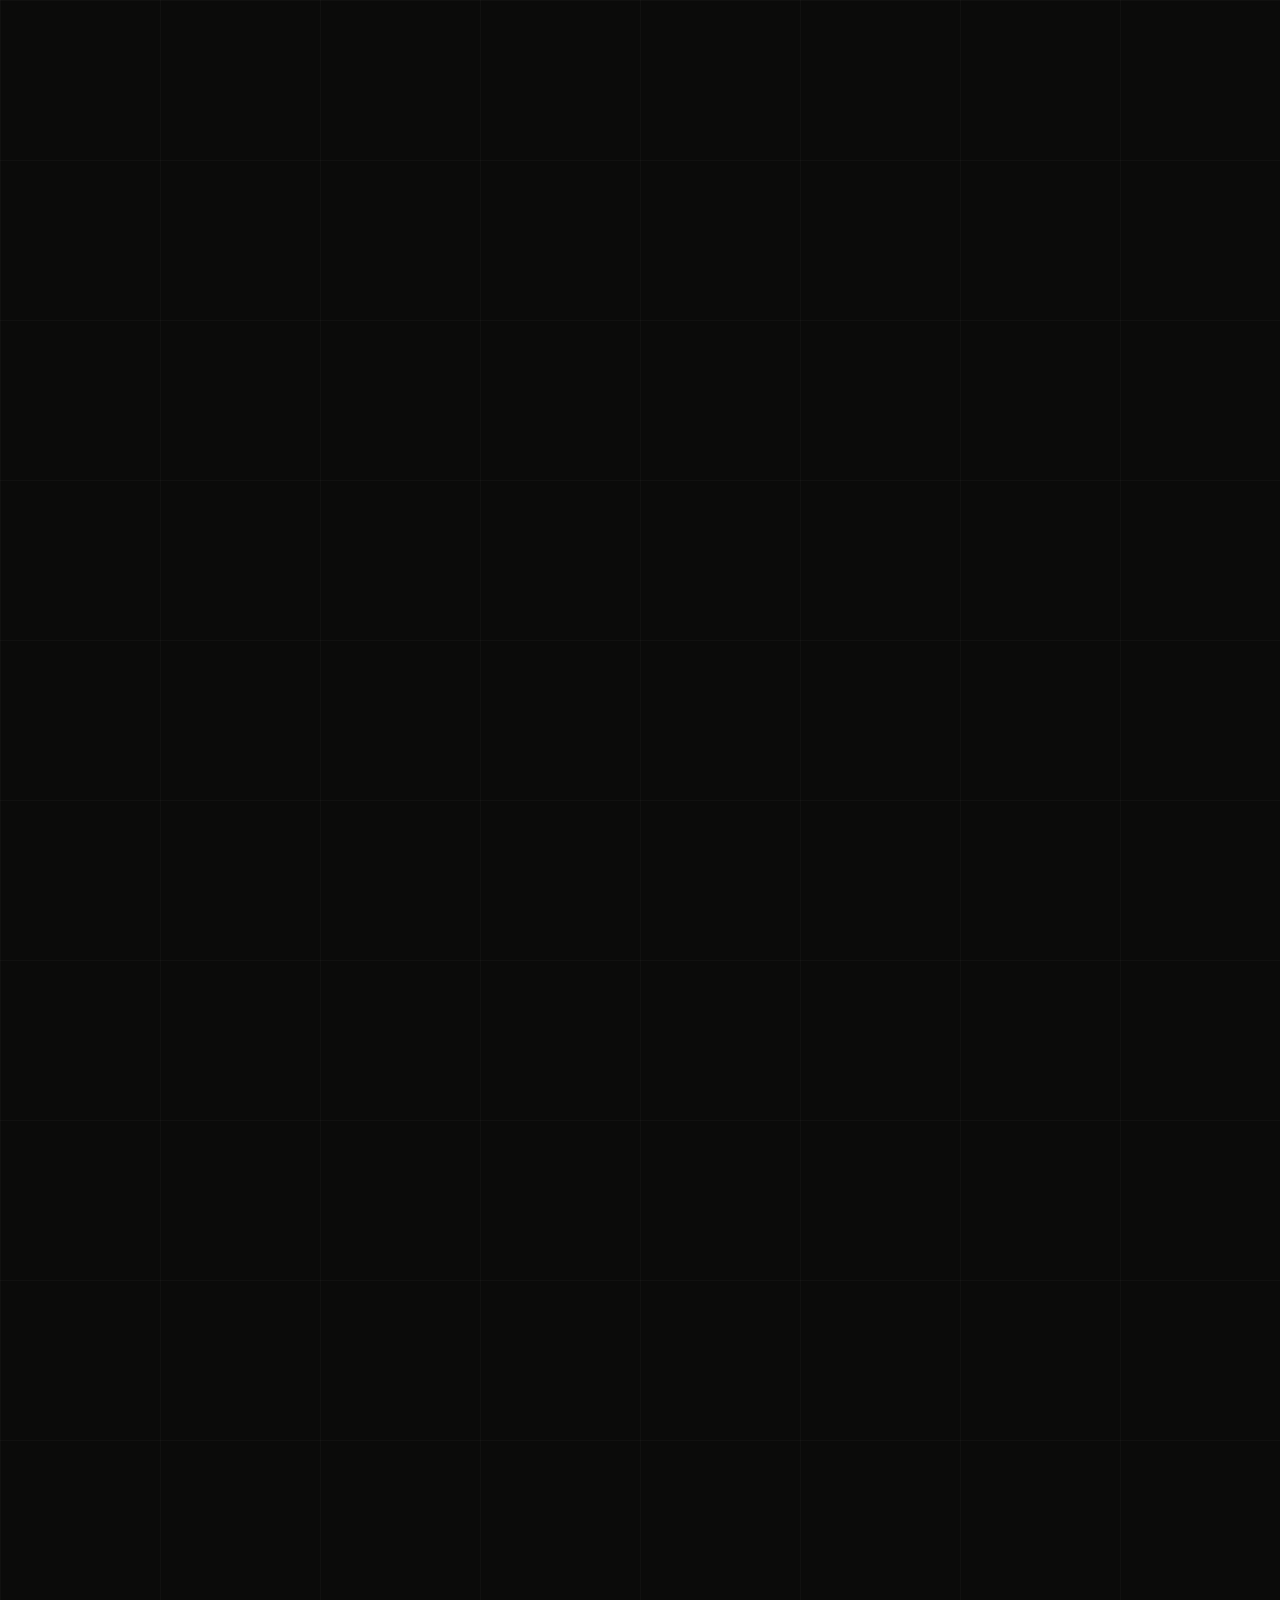
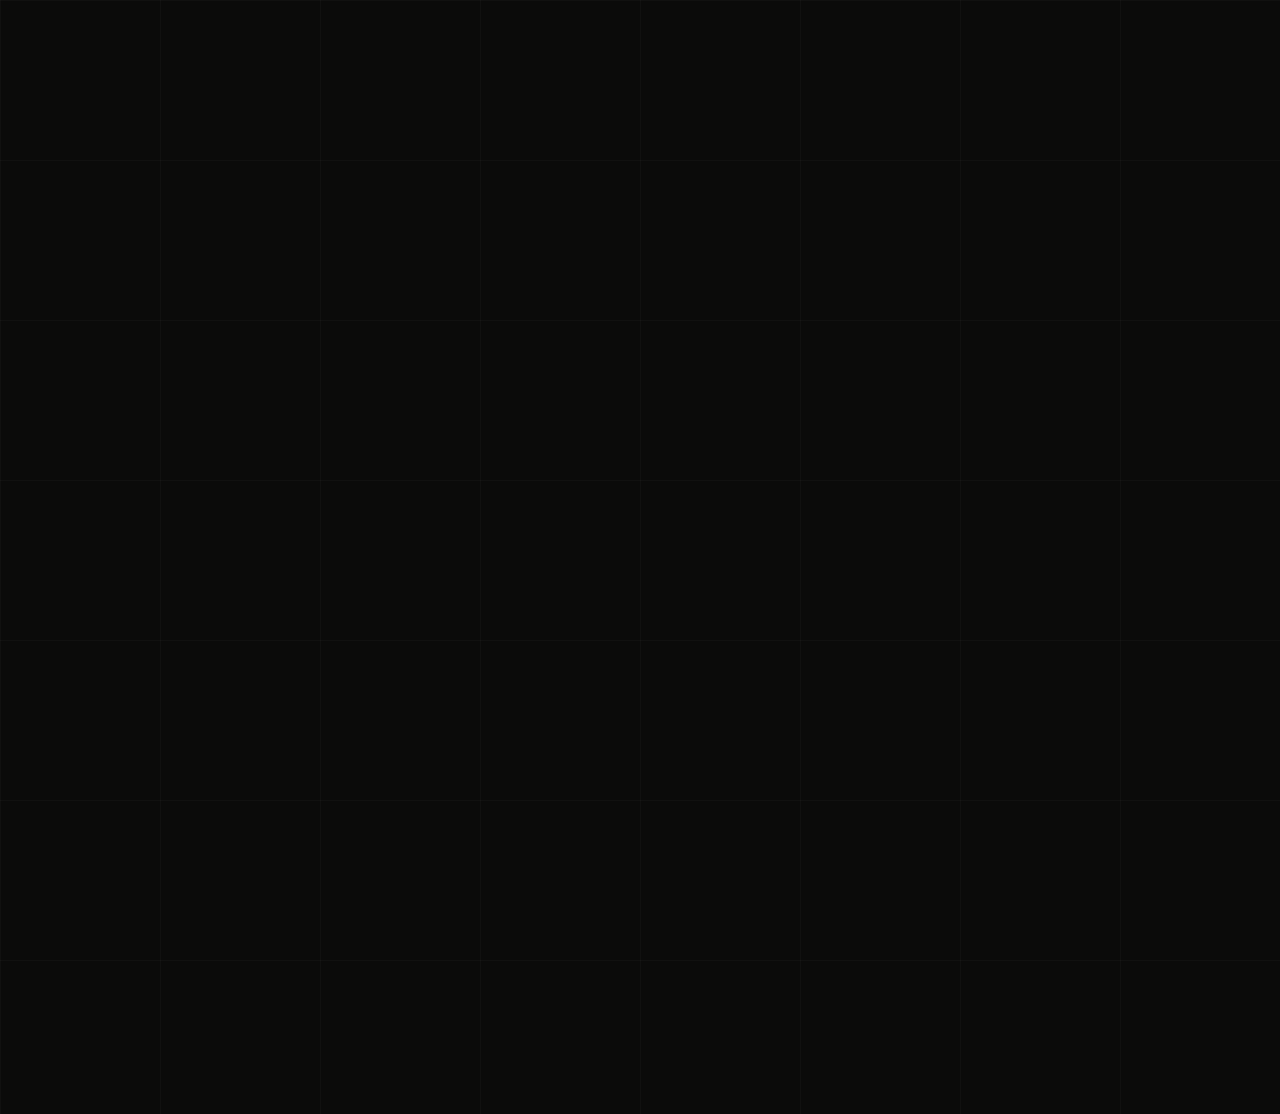
==== commit 89e5c362: "Update homepage designation Co-authored-by: Copilot <223556219+Copilot@users.noreply.github.com>" ====
--- a/index.html
+++ b/index.html
@@ -67,7 +67,7 @@
     <main id="main">
       <section class="hero page-wrap" id="hero" aria-labelledby="hero-title">
         <div class="hero-kicker">
-          <span>Product Designer</span><i aria-hidden="true"></i><span class="muted">Bengaluru, India</span>
+          <span>Designer</span><i aria-hidden="true"></i><span class="muted">Bengaluru, India</span>
         </div>
         <h1 id="hero-title">I invite you to talk theology of automation with me.</h1>
         <div class="hero-bottom">
--- a/styles.css
+++ b/styles.css
@@ -166,14 +166,10 @@
 }
 .desktop-nav a:hover, .desktop-nav a:focus-visible,
 .desktop-nav a[aria-current="page"]:not(.nav-games) { color: var(--accent); }
-.desktop-nav a.nav-games {
-  padding: 9px 13px; border: 1px solid rgba(215,255,0,.68); border-radius: 3px;
-  color: var(--accent); font-weight: 700; letter-spacing: .15em;
-  box-shadow: inset 0 0 16px rgba(215,255,0,.08);
-}
+.desktop-nav a.nav-games { color: var(--accent); }
 .desktop-nav a.nav-games:hover, .desktop-nav a.nav-games:focus-visible,
 .desktop-nav a.nav-games[aria-current="page"] {
-  color: #11120b; background: var(--accent); box-shadow: 0 0 20px rgba(215,255,0,.2);
+  color: var(--accent);
 }
 .availability {
   display: flex; align-items: center; gap: 10px; color: var(--accent);
@@ -361,7 +357,6 @@
   .site-header { gap: 16px; padding-inline: 2vw; }
   .desktop-nav { gap: clamp(8px, 1.3vw, 14px); }
   .desktop-nav a, .availability { font-size: 9px; letter-spacing: .07em; }
-  .desktop-nav a.nav-games { padding: 7px 9px; }
   .availability { gap: 7px; }
 }
 @media (max-width: 900px) {
@@ -395,11 +390,8 @@
   .mobile-nav[open] summary span:last-child { transform: translateY(-3.5px) rotate(-45deg); }
   .mobile-nav nav { position: absolute; z-index: 5; top: 50px; right: -8px; width: min(260px, calc(100vw - 40px)); padding: 10px 20px; background: #151513; border: 1px solid var(--line); box-shadow: 0 15px 35px #0008; }
   .mobile-nav nav a { display: block; padding: 15px 0; border-bottom: 1px solid var(--line); color: #d8d5ce; font-size: 12px; letter-spacing: .1em; text-transform: uppercase; }
-  .mobile-nav nav a.nav-games {
-    margin: 7px -10px; padding: 14px 10px; border: 1px solid rgba(215,255,0,.68);
-    color: var(--accent); font-weight: 700; background: rgba(215,255,0,.07);
-  }
-  .mobile-nav nav a.nav-games[aria-current="page"] { color: #11120b; background: var(--accent); }
+  .mobile-nav nav a.nav-games { color: var(--accent); }
+  .mobile-nav nav a.nav-games[aria-current="page"] { color: var(--accent); }
   .mobile-nav nav a[aria-current="page"]:not(.nav-games) { color: var(--accent); }
   .mobile-nav nav a:last-child { border-bottom: 0; }
   .hero { min-height: calc(100svh - 72px); padding-top: 90px; }
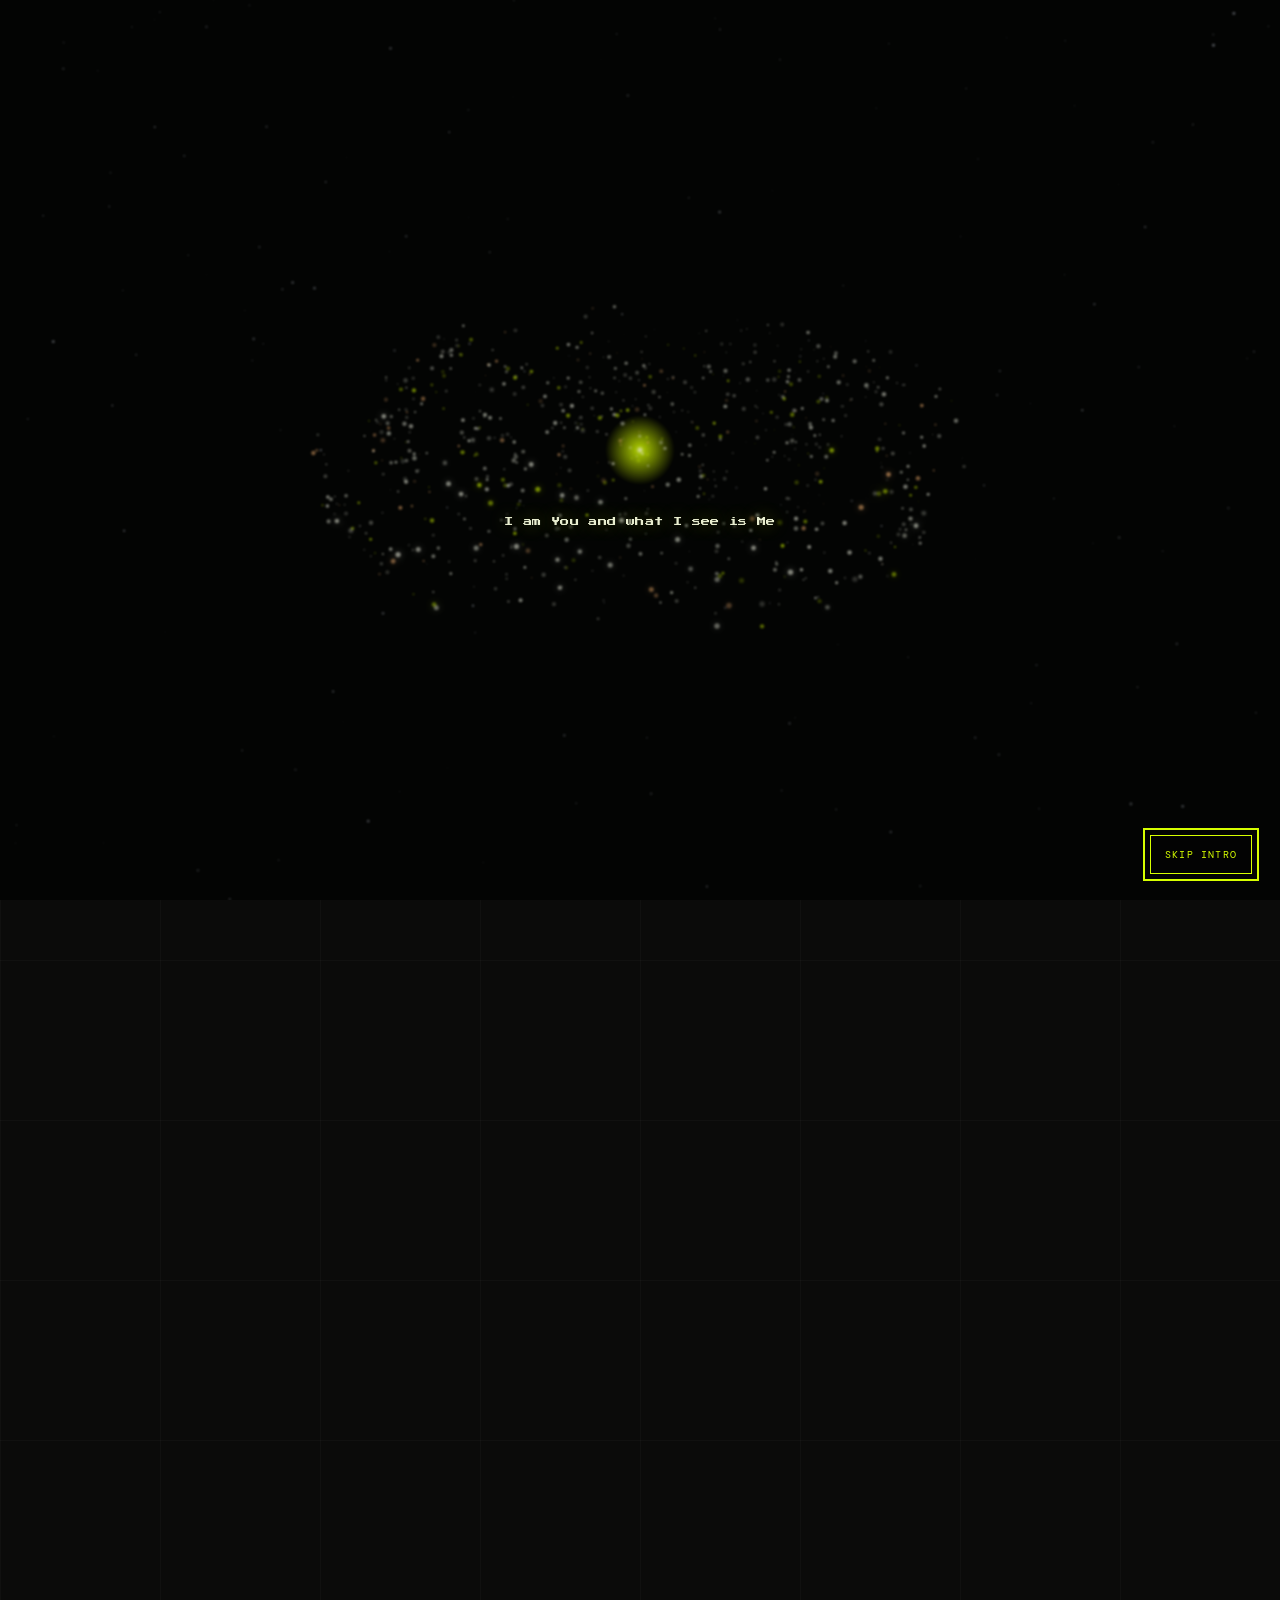
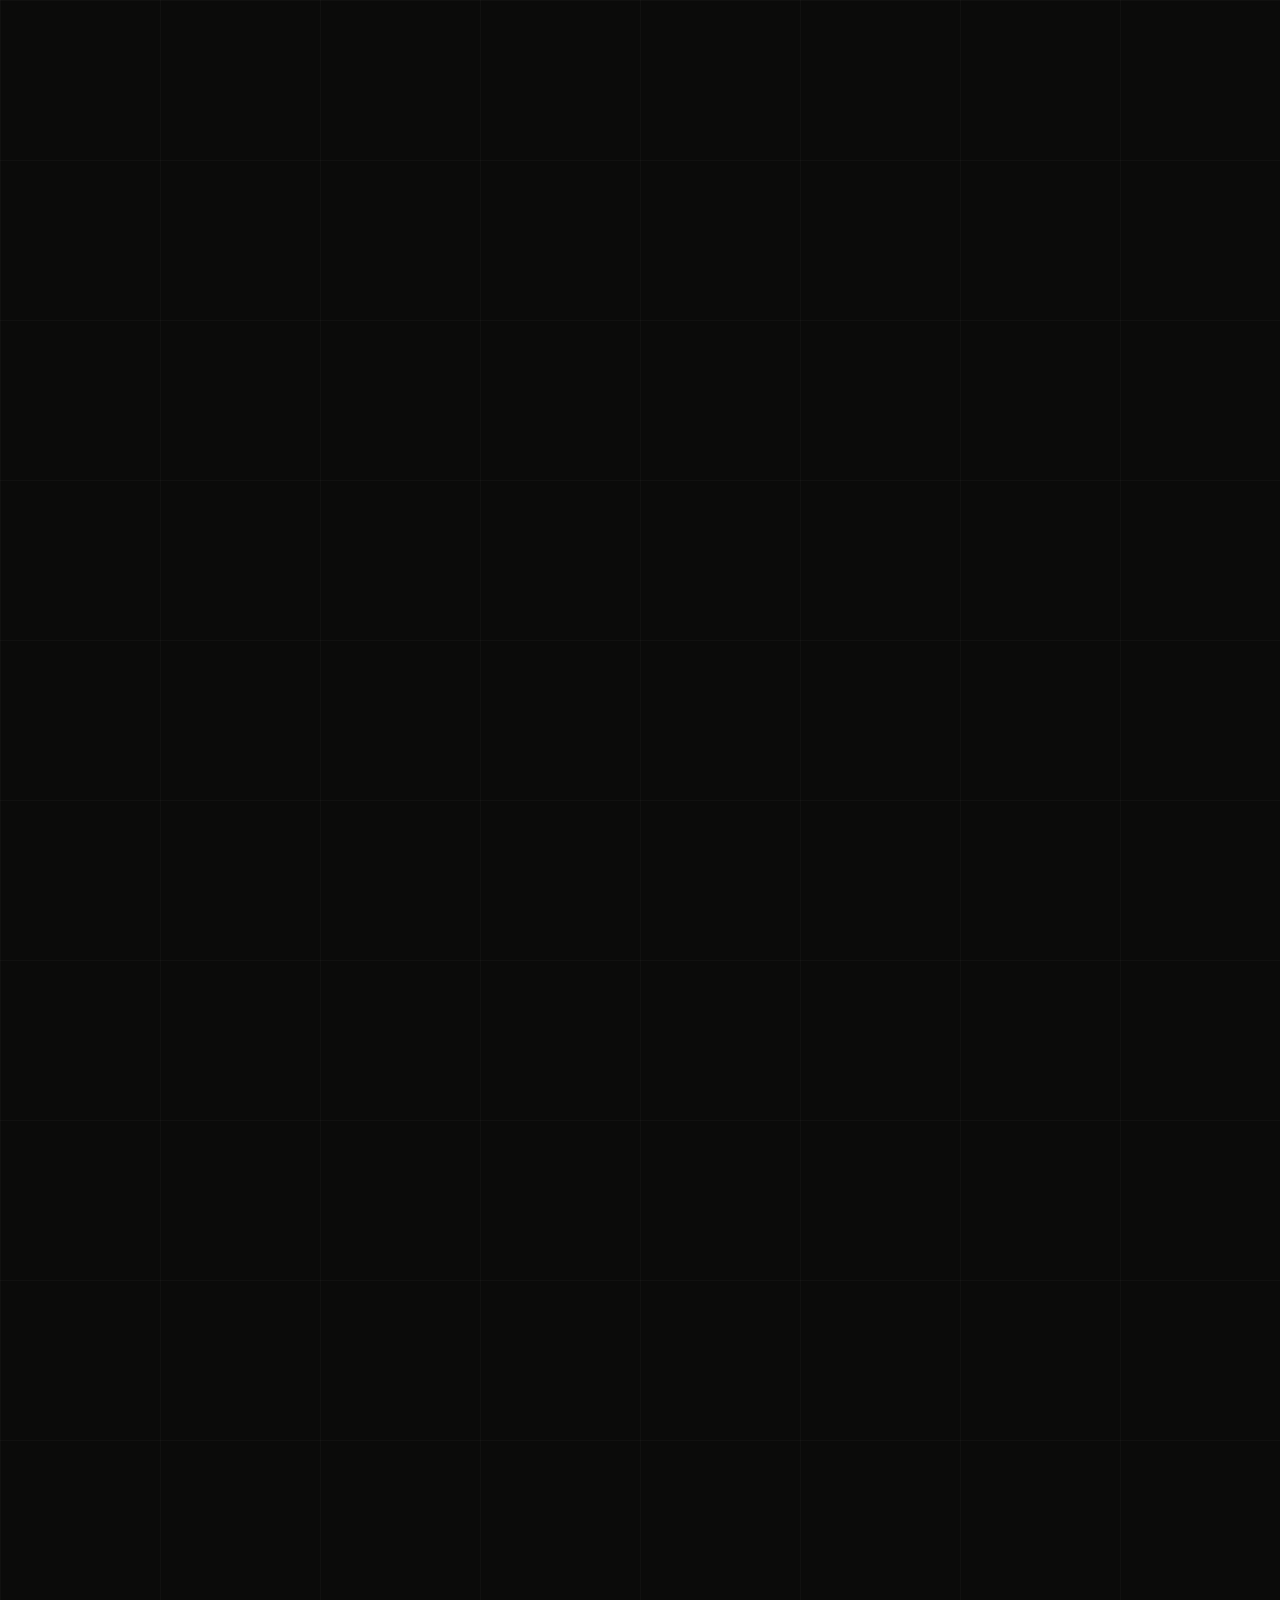
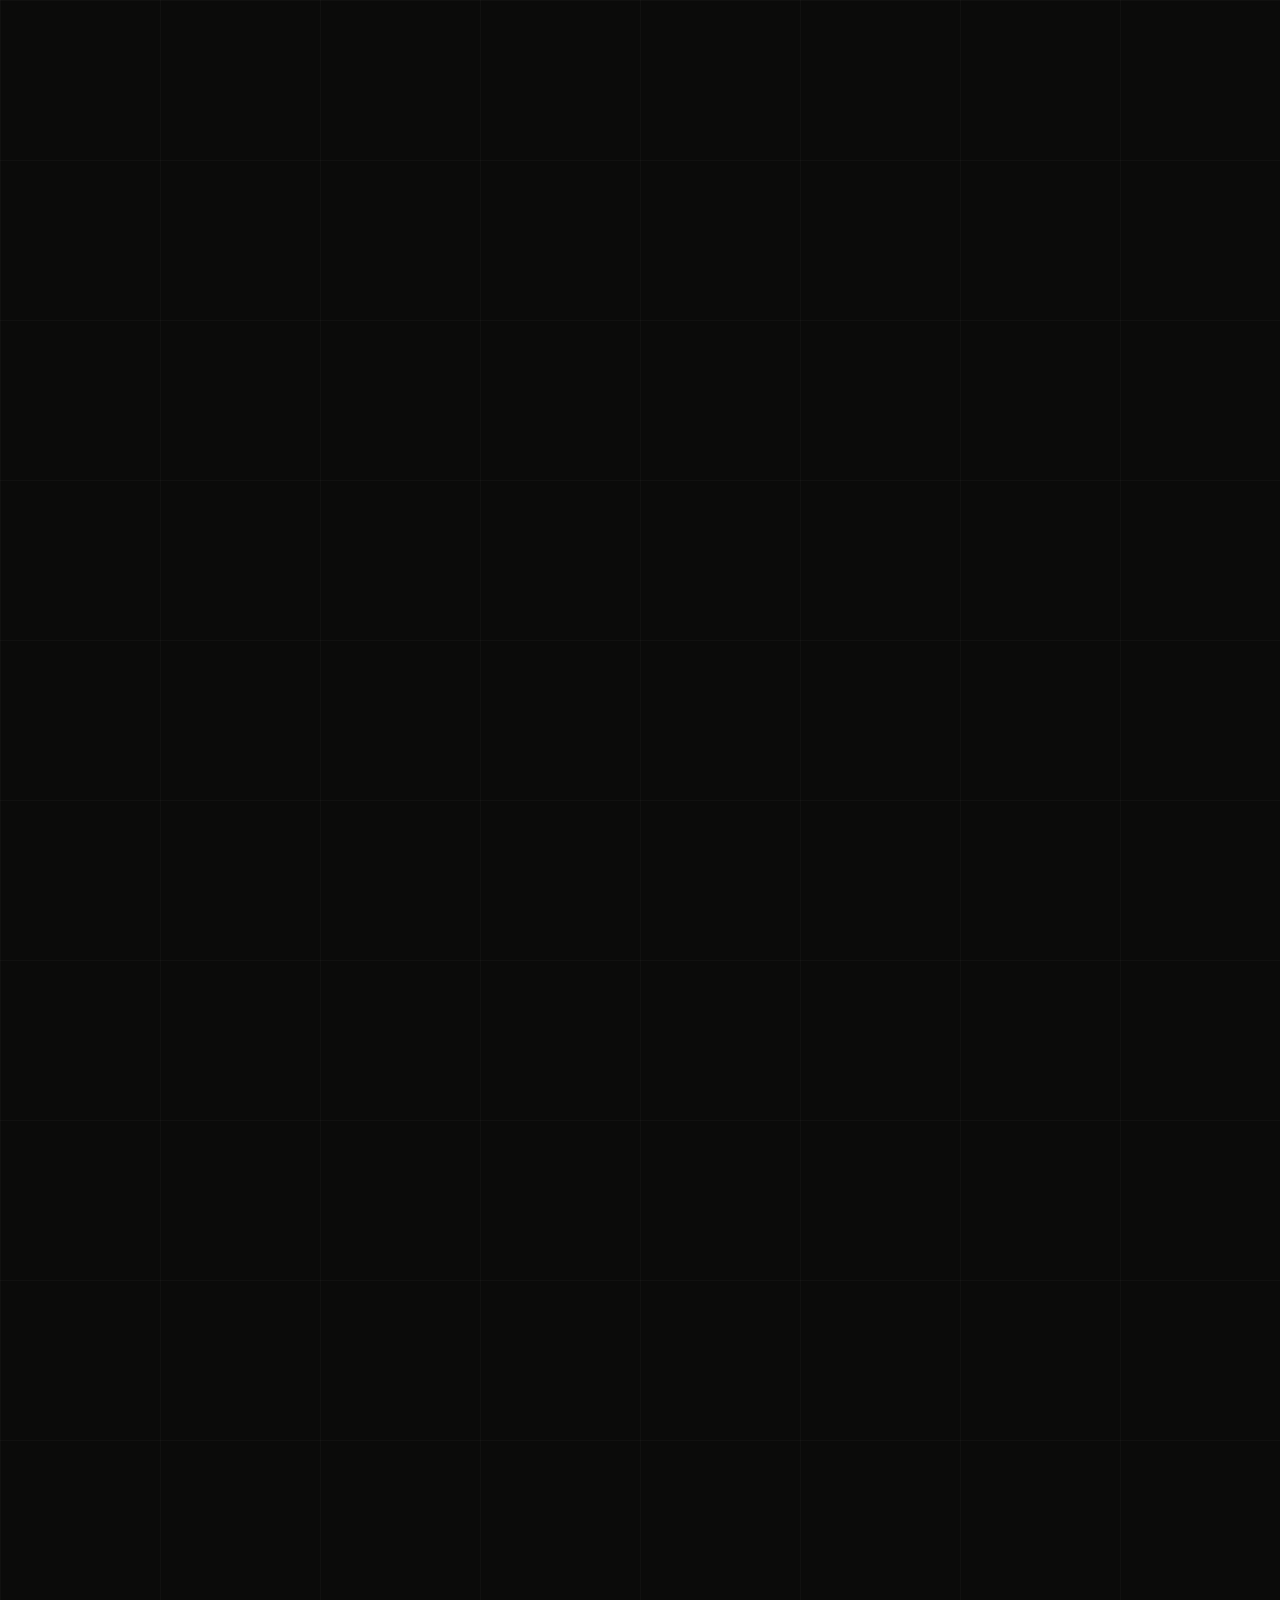
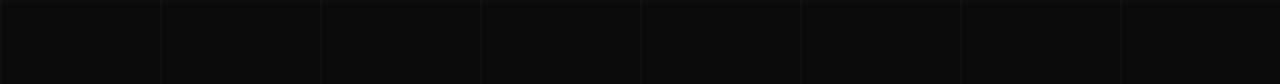
==== commit 0f4c6aad: "Prepare GS games page for sharing Co-authored-by: Copilot <223556219+Copilot@users.noreply.github.co" ====
--- a/index.html
+++ b/index.html
@@ -42,10 +42,9 @@
       </a>
       <nav class="desktop-nav" aria-label="Main navigation">
         <a href="#work">Work</a>
-        <a href="#process">Process</a>
         <a href="#impact">Impact</a>
         <a href="about.html">About</a>
-        <a class="nav-games" href="games.html">Games</a>
+        <a class="nav-games" href="games.html">GS</a>
         <a href="#contact">Contact</a>
         <a href="assets/CV_GS.pdf" target="_blank" rel="noreferrer">Resume</a>
       </nav>
@@ -54,10 +53,9 @@
         <summary aria-label="Toggle navigation menu"><span></span><span></span></summary>
         <nav aria-label="Mobile navigation">
           <a href="#work">Work</a>
-          <a href="#process">Process</a>
           <a href="#impact">Impact</a>
           <a href="about.html">About</a>
-          <a class="nav-games" href="games.html">Games</a>
+          <a class="nav-games" href="games.html">GS</a>
           <a href="#contact">Contact</a>
           <a href="assets/CV_GS.pdf" target="_blank" rel="noreferrer">Resume</a>
         </nav>
@@ -88,7 +86,7 @@
 
         <div class="project-grid">
           <article class="project-card" data-case-study-summary="How questioning the original product brief led me to redesign an order-tracking app into a post-purchase commerce experience.">
-            <button class="project-visual visual-tracking" type="button" data-case-study-url="https://www.behance.net/gallery/257302951/MyShiprocket-Track-and-Discover" aria-label="Open the Shiprocket case study preview">
+            <button class="project-visual visual-tracking" type="button" data-case-study-preview aria-label="Open the Shiprocket case study preview">
               <img src="https://images.unsplash.com/photo-1556742049-0cfed4f6a45d?auto=format&amp;fit=crop&amp;w=1400&amp;q=85" alt="Customer browsing a product on a mobile phone">
               <span class="project-result">+34% activation</span><span class="project-year">2024</span>
               <span class="visual-caption">A better post-purchase experience <b>↗</b></span>
@@ -97,12 +95,12 @@
               <div class="tag-list"><span>UX Research</span><span>Interaction Design</span><span>A/B Testing</span></div>
               <p class="client-name"><span class="company-mark company-mark-shiprocket"><img src="assets/shiprocket.svg" alt=""></span>Shiprocket</p>
               <h3>The Biggest Opportunity in Our Order Tracking App Had Nothing to Do with Tracking Orders</h3>
-              <button class="text-link" type="button" data-case-study-url="https://www.behance.net/gallery/257302951/MyShiprocket-Track-and-Discover">Read case study <span aria-hidden="true">→</span></button>
+              <button class="text-link" type="button" data-case-study-preview>Read case study <span aria-hidden="true">→</span></button>
             </div>
           </article>
 
           <article class="project-card" data-case-study-summary="Built a multi-brand token-based design system adopted by 4 product teams, cutting design-to-dev handoff time and eliminating visual inconsistency across 12 surfaces.">
-            <button class="project-visual visual-system" type="button" data-case-study-url="https://www.behance.net/gallery/257184135/Smart-Query-Resolution-Workflow-Automation" aria-label="Open the PocketFM case study preview">
+            <button class="project-visual visual-system" type="button" data-case-study-preview aria-label="Open the PocketFM case study preview">
               <img src="https://images.unsplash.com/photo-1558655146-d09347e92766?auto=format&amp;fit=crop&amp;w=1400&amp;q=85" alt="Colorful design materials and creative stationery">
               <span class="project-result">3× faster delivery</span><span class="project-year">2026</span>
               <span class="visual-caption">Smart Query Response, So we can think better.. <b>↗</b></span>
@@ -111,12 +109,12 @@
               <div class="tag-list"><span>Design Systems</span><span>Component Library</span><span>Documentation</span></div>
               <p class="client-name"><img src="assets/pocketfm.png" alt="">POCKETFM</p>
               <h3>How I used automation to tackle query response backlog</h3>
-              <button class="text-link" type="button" data-case-study-url="https://www.behance.net/gallery/257184135/Smart-Query-Resolution-Workflow-Automation">Read case study <span aria-hidden="true">→</span></button>
+              <button class="text-link" type="button" data-case-study-preview>Read case study <span aria-hidden="true">→</span></button>
             </div>
           </article>
 
           <article class="project-card" data-case-study-summary="An enterprise product walkthrough designed to make complex document workflows easier to understand and navigate.">
-            <button class="project-visual visual-field" type="button" data-case-study-url="https://www.behance.net/gallery/257304147/Leegality-Enterprise-Walkthrough" aria-label="Open the Leegality case study preview">
+            <button class="project-visual visual-field" type="button" data-case-study-preview aria-label="Open the Leegality case study preview">
               <img src="https://images.unsplash.com/photo-1450101499163-c8848c66ca85?auto=format&amp;fit=crop&amp;w=1400&amp;q=85" alt="Documents and paperwork on a desk">
               <span class="project-result">Enterprise UX</span><span class="project-year">2023</span>
               <span class="visual-caption">Documentation Made Smarter <b>↗</b></span>
@@ -125,7 +123,7 @@
               <div class="tag-list"><span>Enterprise UX</span><span>Product Design</span><span>Walkthrough</span></div>
               <p class="client-name"><span class="company-mark company-mark-leegality"><img src="assets/leegality.svg" alt=""></span>Leegality</p>
               <h3>An enterprise product walkthrough aimed at seamless digitisation of paperwork.</h3>
-              <button class="text-link" type="button" data-case-study-url="https://www.behance.net/gallery/257304147/Leegality-Enterprise-Walkthrough">Read case study <span aria-hidden="true">→</span></button>
+              <button class="text-link" type="button" data-case-study-preview>Read case study <span aria-hidden="true">→</span></button>
             </div>
           </article>
 
@@ -155,46 +153,8 @@
         </div>
       </section>
 
-      <section class="section section-process page-wrap" id="process" aria-labelledby="process-title">
-        <div class="section-label"><span>02</span><span>How I Work - not really</span></div>
-        <div class="section-heading">
-          <h2 id="process-title">A process built for<br>clarity and craft</h2>
-          <p>This isn't a hardcoded, uncompromising process. Although it's subjective to the problem, these 4 steps are what I tend to follow in general.</p>
-        </div>
-        <div class="process-list">
-          <details class="process-step" open>
-            <summary><span class="step-number">01</span><span class="step-title">Discover</span><span class="step-icon" aria-hidden="true"></span></summary>
-            <div class="step-content">
-              <p>I start by understanding the problem space, not assuming I already know it.</p>
-              <ul><li>Stakeholder interviews &amp; alignment workshops</li><li>User research: contextual inquiry, depth interviews</li><li>Competitive landscape &amp; heuristic audits</li><li>Analytics review and funnel analysis</li></ul>
-            </div>
-          </details>
-          <details class="process-step">
-            <summary><span class="step-number">02</span><span class="step-title">Define</span><span class="step-icon" aria-hidden="true"></span></summary>
-            <div class="step-content">
-              <p>Turn fuzzy signals into a sharp problem statement and testable hypotheses.</p>
-              <ul><li>Synthesis: affinity mapping, Jobs-to-be-Done framing</li><li>Opportunity trees and “How Might We” statements</li><li>Success metrics defined before design starts</li><li>Scope negotiation with product and engineering</li></ul>
-            </div>
-          </details>
-          <details class="process-step">
-            <summary><span class="step-number">03</span><span class="step-title">Design</span><span class="step-icon" aria-hidden="true"></span></summary>
-            <div class="step-content">
-              <p>Explore broadly, then converge on the most effective solution.</p>
-              <ul><li>Low-fi sketching and rapid concept exploration</li><li>Interactive prototypes in Figma</li><li>Usability testing — 5+ participants per round</li><li>Design critique and structured feedback loops</li></ul>
-            </div>
-          </details>
-          <details class="process-step">
-            <summary><span class="step-number">04</span><span class="step-title">Deliver</span><span class="step-icon" aria-hidden="true"></span></summary>
-            <div class="step-content">
-              <p>Ship, measure, and improve. Design doesn't end at handoff.</p>
-              <ul><li>Annotated specs and dev-ready component docs</li><li>Implementation QA and pixel-level review</li><li>Post-launch metrics review against success criteria</li><li>Iteration roadmap based on observed behavior</li></ul>
-            </div>
-          </details>
-        </div>
-      </section>
-
       <section class="section section-impact page-wrap" id="impact" aria-labelledby="impact-title">
-        <div class="section-label"><span>03</span><span id="impact-title">Impact</span></div>
+        <div class="section-label"><span>02</span><span id="impact-title">Impact</span></div>
         <div class="metrics-grid">
           <div class="metric"><strong>6<span>+</span></strong><p>Years of practice</p><small>across B2B, consumer, and systems</small></div>
           <div class="metric"><strong>40<span>+</span></strong><p>Products shipped</p><small>from 0→1 and at scale</small></div>
@@ -209,7 +169,7 @@
       </section>
 
       <section class="section section-contact page-wrap" id="contact" aria-labelledby="contact-title">
-        <div class="section-label"><span>04</span><span>Contact</span></div>
+        <div class="section-label"><span>03</span><span>Contact</span></div>
         <div class="contact-grid">
           <div>
             <h2 id="contact-title">Let's work<br>together.</h2>
@@ -259,8 +219,8 @@
         </div>
         <p class="case-study-summary"></p>
         <div class="tag-list case-study-tags"></div>
-        <a class="button button-primary case-study-external" href="#" target="_blank" rel="noreferrer">
-          View full case study on Behance <span aria-hidden="true">↗</span>
+        <a class="button button-primary case-study-external" href="case-studies.html">
+          Request subscription access <span aria-hidden="true">↗</span>
         </a>
       </div>
     </dialog>
@@ -597,17 +557,15 @@
 
       const caseStudyDialog = document.querySelector(".case-study-dialog");
       const caseStudyTitle = document.querySelector("#case-study-title");
-      const caseStudyExternal = document.querySelector(".case-study-external");
       const caseStudyClient = document.querySelector(".case-study-client");
       const caseStudyResult = document.querySelector(".case-study-result");
       const caseStudyYear = document.querySelector(".case-study-year");
       const caseStudySummary = document.querySelector(".case-study-summary");
       const caseStudyTags = document.querySelector(".case-study-tags");
 
-      document.querySelectorAll("[data-case-study-url]").forEach((trigger) => {
+      document.querySelectorAll("[data-case-study-preview]").forEach((trigger) => {
         trigger.addEventListener("click", () => {
           const project = trigger.closest(".project-card");
-          const url = trigger.dataset.caseStudyUrl;
           const projectInfo = project.querySelector(".project-info");
           const projectClient = projectInfo.querySelector(".client-name");
           const companyLogo = projectClient.querySelector("img");
@@ -630,7 +588,6 @@
             previewTag.textContent = tag.textContent;
             caseStudyTags.append(previewTag);
           });
-          caseStudyExternal.href = url;
           caseStudyDialog.showModal();
         });
       });
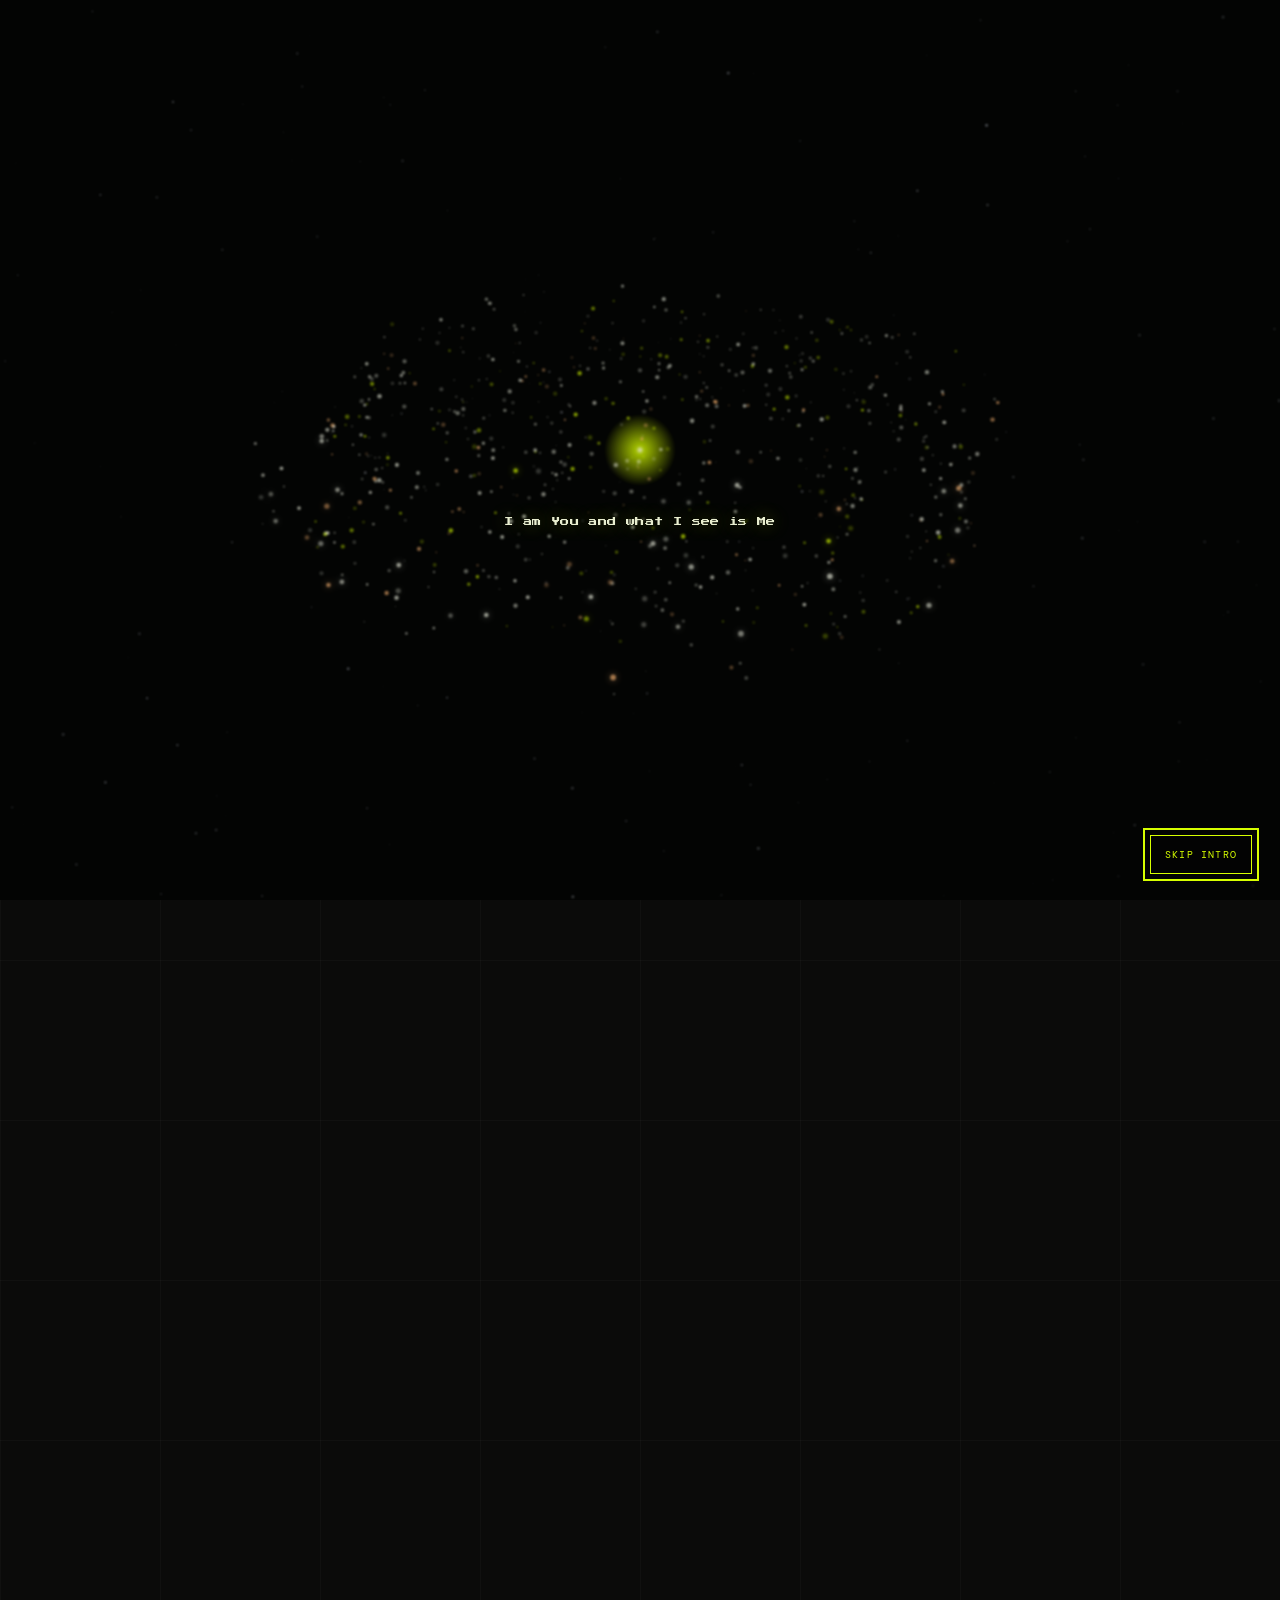
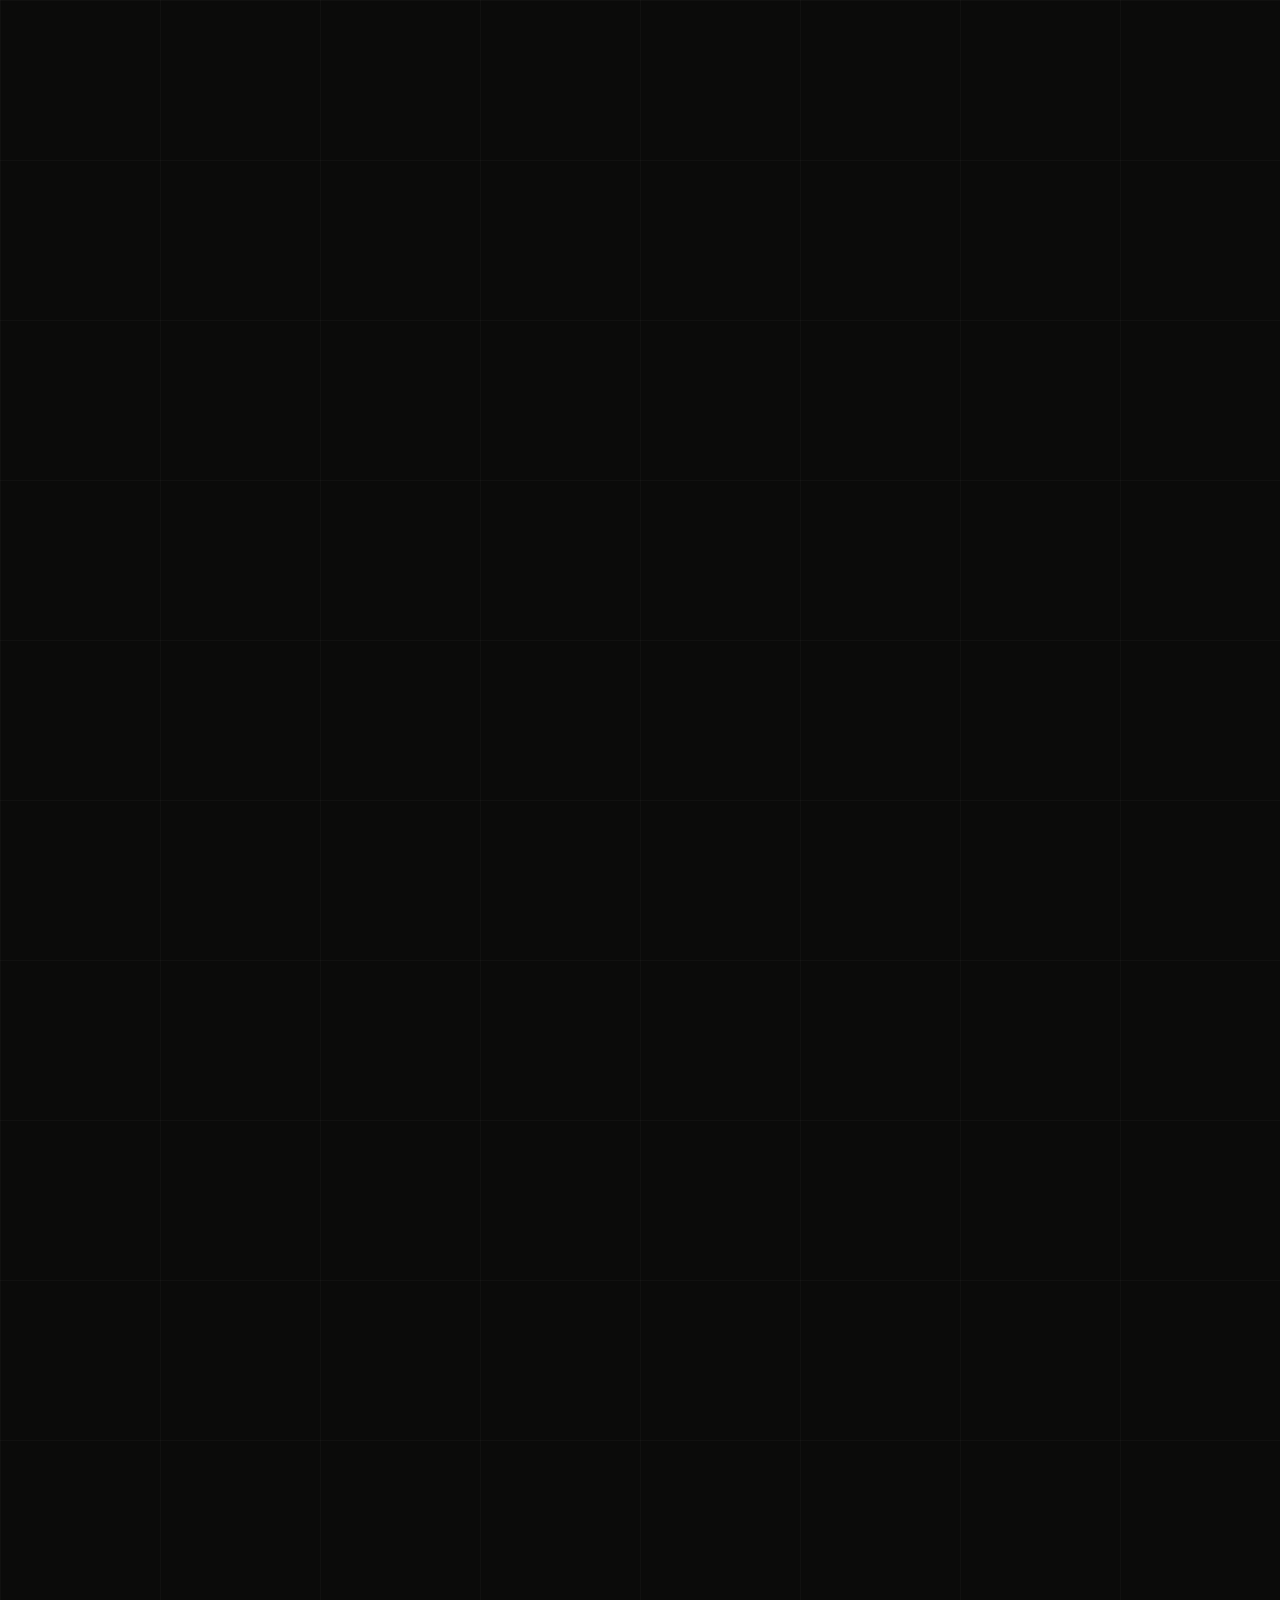
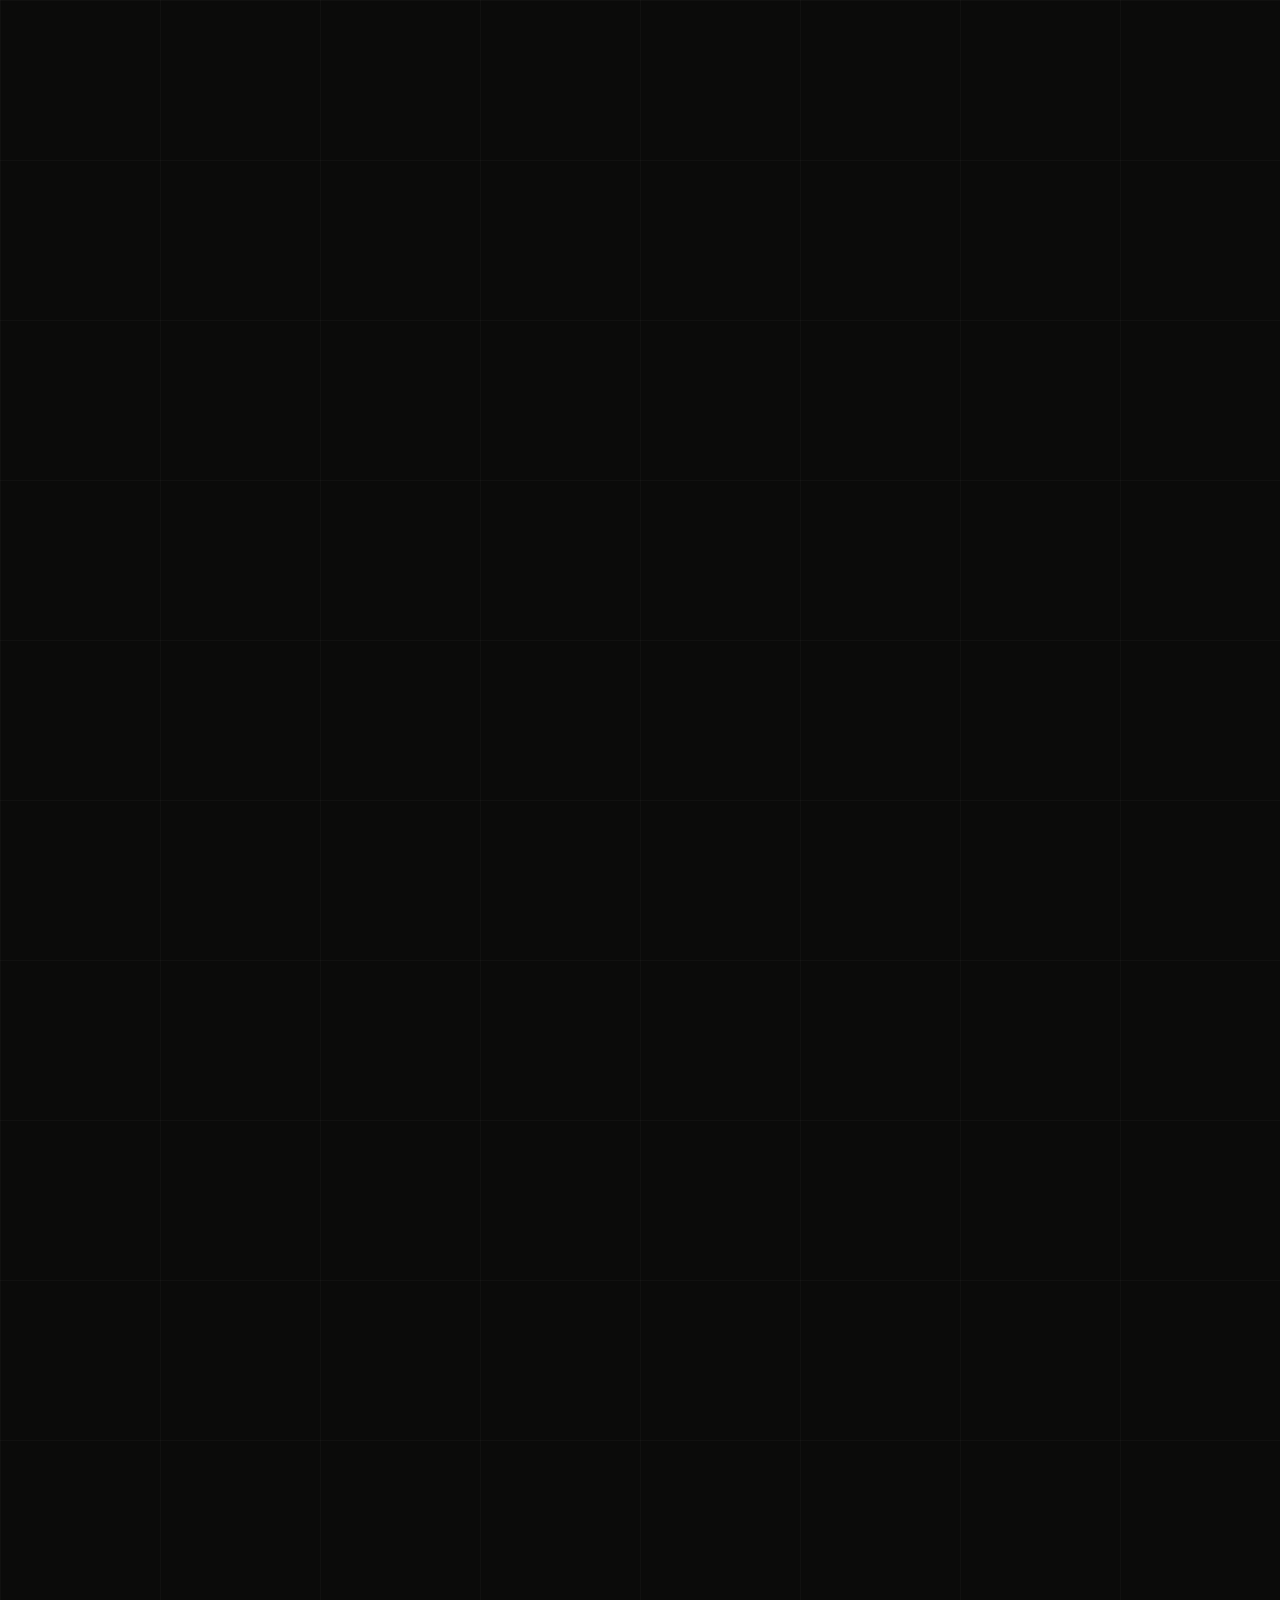
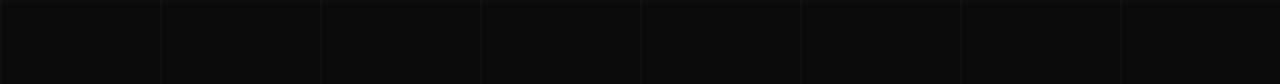
==== commit 18c7edda: "Update portfolio hero and impact testimonial Co-authored-by: Copilot <223556219+Copilot@users.norepl" ====
--- a/index.html
+++ b/index.html
@@ -65,7 +65,7 @@
     <main id="main">
       <section class="hero page-wrap" id="hero" aria-labelledby="hero-title">
         <div class="hero-kicker">
-          <span>Designer</span><i aria-hidden="true"></i><span class="muted">Bengaluru, India</span>
+          <span>Pupil of Design</span><i aria-hidden="true"></i><span class="muted">Bengaluru, India</span>
         </div>
         <h1 id="hero-title">I invite you to talk theology of automation with me.</h1>
         <div class="hero-bottom">
@@ -163,7 +163,7 @@
         </div>
         <blockquote>
           <span class="quote-mark" aria-hidden="true">“</span>
-          <p>Gaurav has a remarkable ability to make stakeholders feel genuinely heard while keeping projects moving forward. His creativity is exceptional, complemented by a keen eye for detail and a thoughtful approach to everything he does.</p>
+          <p>He is exceptionally creative yet deeply solution-oriented. I have observed three primary methodologies he follows: Identification, Research and Execution. This rigorous, thoughtful approach is always clearly evident in the quality of his final work.</p>
           <cite>(I never said that!) — Sid Ramachandran, Product Director, Leegality.</cite>
         </blockquote>
       </section>
--- a/styles.css
+++ b/styles.css
@@ -166,10 +166,10 @@
 }
 .desktop-nav a:hover, .desktop-nav a:focus-visible,
 .desktop-nav a[aria-current="page"]:not(.nav-games) { color: var(--accent); }
-.desktop-nav a.nav-games { color: var(--accent); }
+.desktop-nav a.nav-games { color: #ff4058; }
 .desktop-nav a.nav-games:hover, .desktop-nav a.nav-games:focus-visible,
 .desktop-nav a.nav-games[aria-current="page"] {
-  color: var(--accent);
+  color: #ff4058;
 }
 .availability {
   display: flex; align-items: center; gap: 10px; color: var(--accent);
@@ -390,8 +390,8 @@
   .mobile-nav[open] summary span:last-child { transform: translateY(-3.5px) rotate(-45deg); }
   .mobile-nav nav { position: absolute; z-index: 5; top: 50px; right: -8px; width: min(260px, calc(100vw - 40px)); padding: 10px 20px; background: #151513; border: 1px solid var(--line); box-shadow: 0 15px 35px #0008; }
   .mobile-nav nav a { display: block; padding: 15px 0; border-bottom: 1px solid var(--line); color: #d8d5ce; font-size: 12px; letter-spacing: .1em; text-transform: uppercase; }
-  .mobile-nav nav a.nav-games { color: var(--accent); }
-  .mobile-nav nav a.nav-games[aria-current="page"] { color: var(--accent); }
+  .mobile-nav nav a.nav-games { color: #ff4058; }
+  .mobile-nav nav a.nav-games[aria-current="page"] { color: #ff4058; }
   .mobile-nav nav a[aria-current="page"]:not(.nav-games) { color: var(--accent); }
   .mobile-nav nav a:last-child { border-bottom: 0; }
   .hero { min-height: calc(100svh - 72px); padding-top: 90px; }
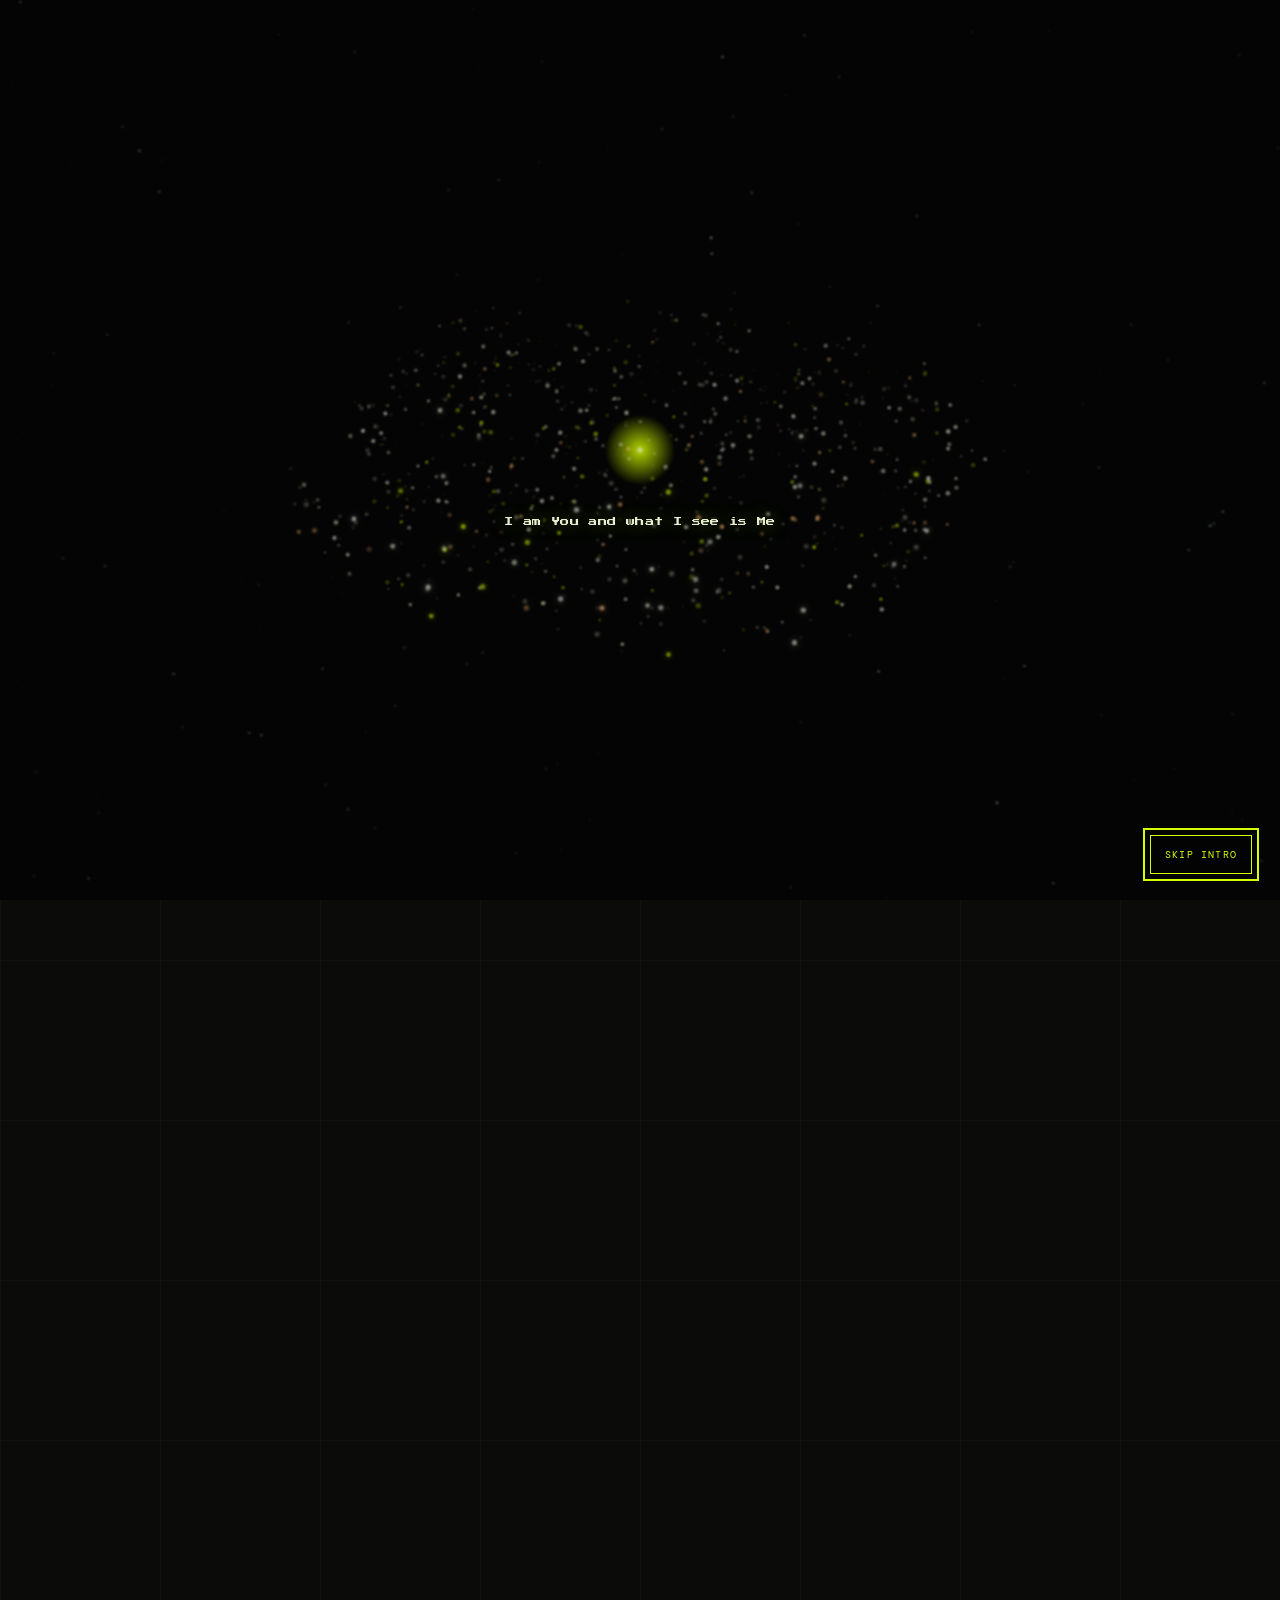
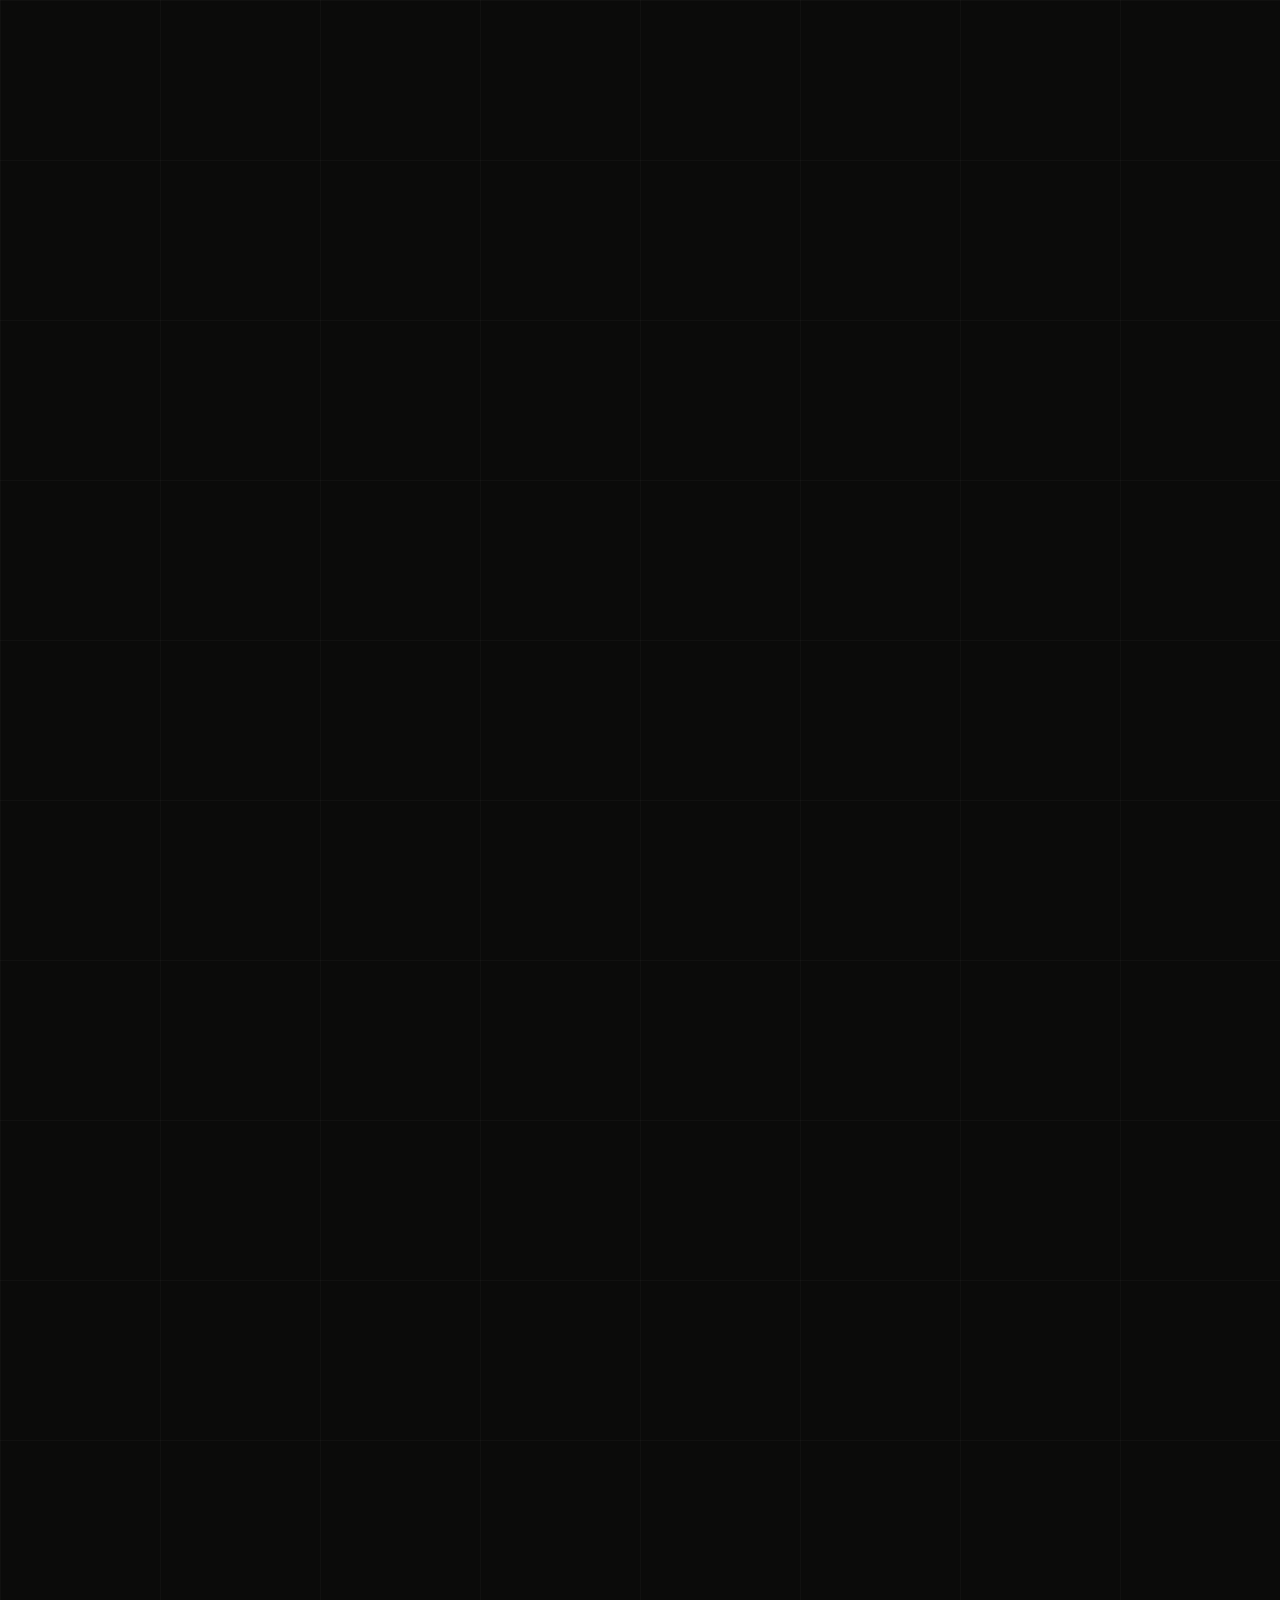
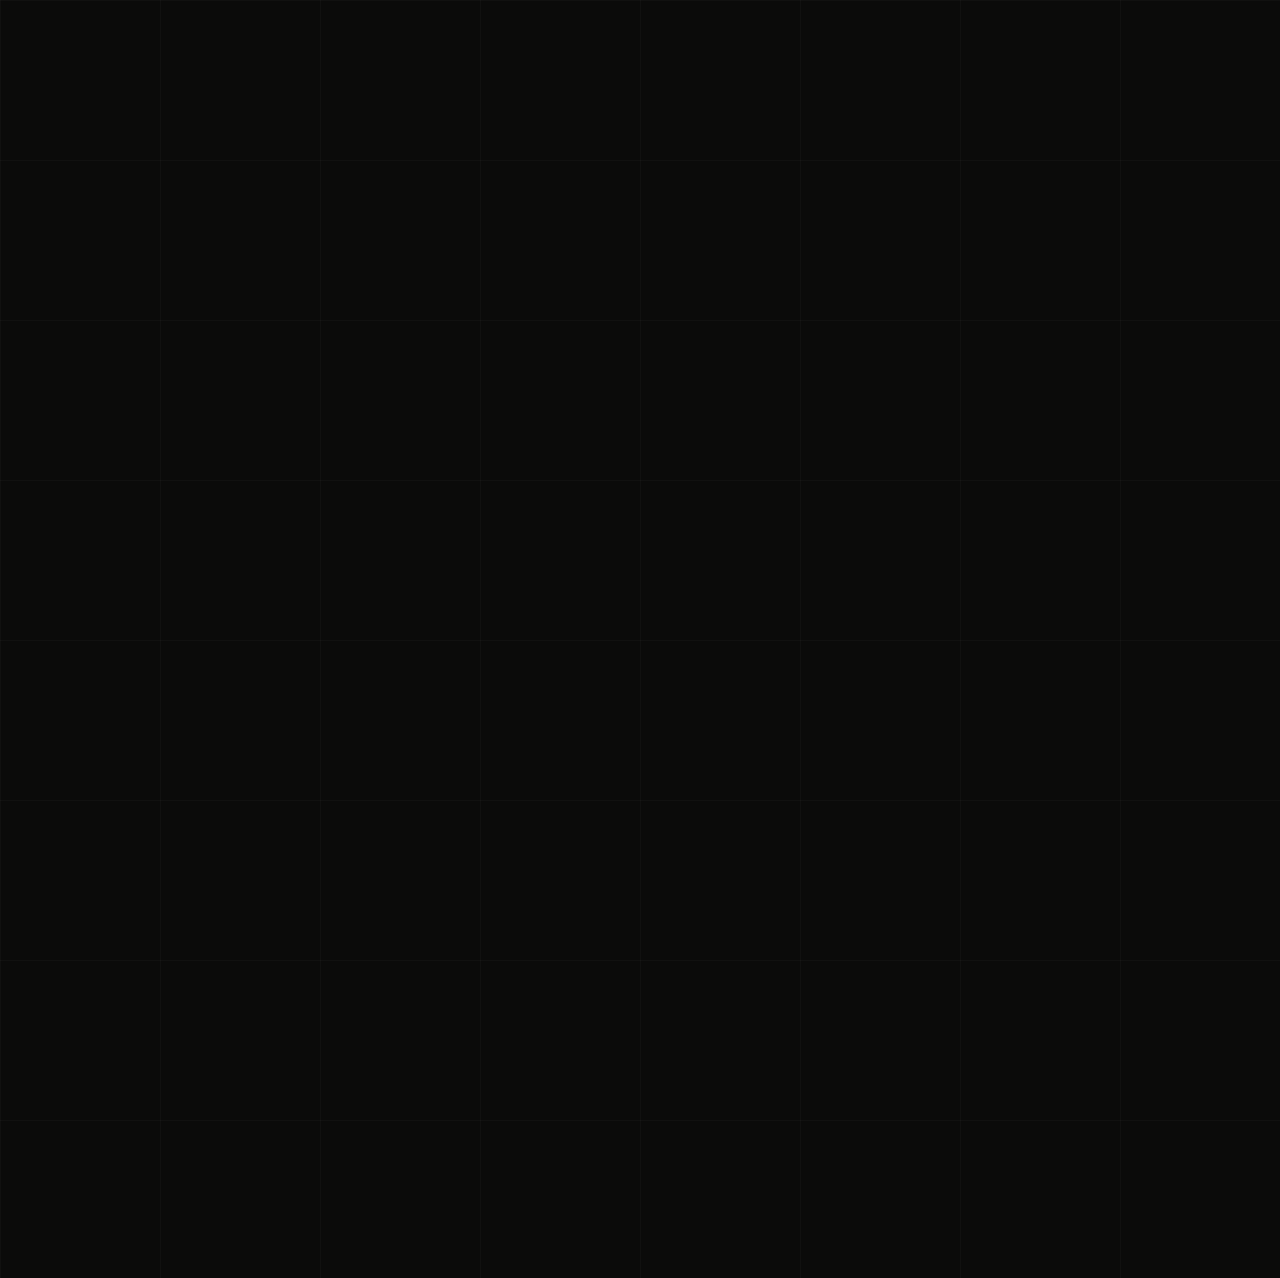
==== commit 1580476f: "Update case study links and remove access modal Co-authored-by: Copilot <223556219+Copilot@users.nor" ====
--- a/index.html
+++ b/index.html
@@ -48,7 +48,6 @@
         <a href="#contact">Contact</a>
         <a href="assets/CV_GS.pdf" target="_blank" rel="noreferrer">Resume</a>
       </nav>
-      <a class="availability" href="#contact"><span aria-hidden="true"></span>Available</a>
       <details class="mobile-nav">
         <summary aria-label="Toggle navigation menu"><span></span><span></span></summary>
         <nav aria-label="Mobile navigation">
@@ -85,50 +84,50 @@
         </div>
 
         <div class="project-grid">
-          <article class="project-card" data-case-study-summary="How questioning the original product brief led me to redesign an order-tracking app into a post-purchase commerce experience.">
-            <button class="project-visual visual-tracking" type="button" data-case-study-preview aria-label="Open the Shiprocket case study preview">
+          <article class="project-card">
+            <a class="project-visual visual-tracking" href="https://www.behance.net/gallery/257302951/MyShiprocket-Track-and-Discover" target="_blank" rel="noreferrer" aria-label="Read the MyShiprocket case study on Behance">
               <img src="https://images.unsplash.com/photo-1556742049-0cfed4f6a45d?auto=format&amp;fit=crop&amp;w=1400&amp;q=85" alt="Customer browsing a product on a mobile phone">
               <span class="project-result">+34% activation</span><span class="project-year">2024</span>
               <span class="visual-caption">A better post-purchase experience <b>↗</b></span>
-            </button>
+            </a>
             <div class="project-info">
               <div class="tag-list"><span>UX Research</span><span>Interaction Design</span><span>A/B Testing</span></div>
               <p class="client-name"><span class="company-mark company-mark-shiprocket"><img src="assets/shiprocket.svg" alt=""></span>Shiprocket</p>
               <h3>The Biggest Opportunity in Our Order Tracking App Had Nothing to Do with Tracking Orders</h3>
-              <button class="text-link" type="button" data-case-study-preview>Read case study <span aria-hidden="true">→</span></button>
+              <a class="text-link" href="https://www.behance.net/gallery/257302951/MyShiprocket-Track-and-Discover" target="_blank" rel="noreferrer">Read full case study <span aria-hidden="true">↗</span></a>
             </div>
           </article>
 
-          <article class="project-card" data-case-study-summary="Built a multi-brand token-based design system adopted by 4 product teams, cutting design-to-dev handoff time and eliminating visual inconsistency across 12 surfaces.">
-            <button class="project-visual visual-system" type="button" data-case-study-preview aria-label="Open the PocketFM case study preview">
+          <article class="project-card">
+            <a class="project-visual visual-system" href="https://www.behance.net/gallery/257184135/Smart-Query-Resolution-Workflow-Automation" target="_blank" rel="noreferrer" aria-label="Read the PocketFM case study on Behance">
               <img src="https://images.unsplash.com/photo-1558655146-d09347e92766?auto=format&amp;fit=crop&amp;w=1400&amp;q=85" alt="Colorful design materials and creative stationery">
               <span class="project-result">3× faster delivery</span><span class="project-year">2026</span>
               <span class="visual-caption">Smart Query Response, So we can think better.. <b>↗</b></span>
-            </button>
+            </a>
             <div class="project-info">
               <div class="tag-list"><span>Design Systems</span><span>Component Library</span><span>Documentation</span></div>
               <p class="client-name"><img src="assets/pocketfm.png" alt="">POCKETFM</p>
               <h3>How I used automation to tackle query response backlog</h3>
-              <button class="text-link" type="button" data-case-study-preview>Read case study <span aria-hidden="true">→</span></button>
+              <a class="text-link" href="https://www.behance.net/gallery/257184135/Smart-Query-Resolution-Workflow-Automation" target="_blank" rel="noreferrer">Read full case study <span aria-hidden="true">↗</span></a>
             </div>
           </article>
 
-          <article class="project-card" data-case-study-summary="An enterprise product walkthrough designed to make complex document workflows easier to understand and navigate.">
-            <button class="project-visual visual-field" type="button" data-case-study-preview aria-label="Open the Leegality case study preview">
+          <article class="project-card">
+            <a class="project-visual visual-field" href="https://www.behance.net/gallery/257304147/Leegality-Enterprise-Walkthrough" target="_blank" rel="noreferrer" aria-label="Read the Leegality case study on Behance">
               <img src="https://images.unsplash.com/photo-1450101499163-c8848c66ca85?auto=format&amp;fit=crop&amp;w=1400&amp;q=85" alt="Documents and paperwork on a desk">
               <span class="project-result">Enterprise UX</span><span class="project-year">2023</span>
               <span class="visual-caption">Documentation Made Smarter <b>↗</b></span>
-            </button>
+            </a>
             <div class="project-info">
               <div class="tag-list"><span>Enterprise UX</span><span>Product Design</span><span>Walkthrough</span></div>
               <p class="client-name"><span class="company-mark company-mark-leegality"><img src="assets/leegality.svg" alt=""></span>Leegality</p>
               <h3>An enterprise product walkthrough aimed at seamless digitisation of paperwork.</h3>
-              <button class="text-link" type="button" data-case-study-preview>Read case study <span aria-hidden="true">→</span></button>
+              <a class="text-link" href="https://www.behance.net/gallery/257304147/Leegality-Enterprise-Walkthrough" target="_blank" rel="noreferrer">Read full case study <span aria-hidden="true">↗</span></a>
             </div>
           </article>
 
           <article class="project-card">
-            <a class="case-study-request" href="#contact-email">
+            <a class="case-study-request" href="https://www.behance.net/sasquatch23" target="_blank" rel="noreferrer">
               <div class="case-study-request-visual">
                 <span class="project-result">More work</span>
                 <span class="project-year">On request</span>
@@ -146,7 +145,7 @@
                 <p class="client-name">Beyond the selected work</p>
                 <h3>There’s more where that came from.</h3>
                 <p>Looking for something specific? I have more case studies to share. Tell me what you’re exploring and I’ll send the most relevant work your way.</p>
-                <span class="text-link">Request a case study <span aria-hidden="true">→</span></span>
+                <span class="text-link">View case studies <span aria-hidden="true">→</span></span>
               </div>
             </a>
           </article>
@@ -161,11 +160,6 @@
           <div class="metric"><strong>12M<span>+</span></strong><p>Users reached</p><small>across shipped products</small></div>
           <div class="metric"><strong>3<span>×</span></strong><p>Avg. delivery speed</p><small>with design system adoption</small></div>
         </div>
-        <blockquote>
-          <span class="quote-mark" aria-hidden="true">“</span>
-          <p>He is exceptionally creative yet deeply solution-oriented. I have observed three primary methodologies he follows: Identification, Research and Execution. This rigorous, thoughtful approach is always clearly evident in the quality of his final work.</p>
-          <cite>(I never said that!) — Sid Ramachandran, Product Director, Leegality.</cite>
-        </blockquote>
       </section>
 
       <section class="section section-contact page-wrap" id="contact" aria-labelledby="contact-title">
@@ -200,30 +194,6 @@
       <span>© 2026 — All rights reserved</span>
       <a class="back-top" href="#top">Back to top ↑</a>
     </footer>
-
-    <dialog class="case-study-dialog" aria-labelledby="case-study-title">
-      <div class="case-study-header">
-        <div>
-          <p class="section-label"><span>Case Study Preview</span></p>
-          <h2 id="case-study-title"></h2>
-        </div>
-        <button class="case-study-close" type="button" aria-label="Close case study preview">×</button>
-      </div>
-      <div class="case-study-preview">
-        <div class="case-study-byline">
-          <div class="case-study-client"></div>
-          <div class="case-study-metrics">
-            <span class="case-study-result"></span>
-            <span class="case-study-year"></span>
-          </div>
-        </div>
-        <p class="case-study-summary"></p>
-        <div class="tag-list case-study-tags"></div>
-        <a class="button button-primary case-study-external" href="case-studies.html">
-          Request subscription access <span aria-hidden="true">↗</span>
-        </a>
-      </div>
-    </dialog>
 
     <script>
       const cosmosIntro = document.querySelector(".cosmos-intro");
@@ -555,59 +525,6 @@
         cosmosFrame = window.requestAnimationFrame(drawCosmos);
       }
 
-      const caseStudyDialog = document.querySelector(".case-study-dialog");
-      const caseStudyTitle = document.querySelector("#case-study-title");
-      const caseStudyClient = document.querySelector(".case-study-client");
-      const caseStudyResult = document.querySelector(".case-study-result");
-      const caseStudyYear = document.querySelector(".case-study-year");
-      const caseStudySummary = document.querySelector(".case-study-summary");
-      const caseStudyTags = document.querySelector(".case-study-tags");
-
-      document.querySelectorAll("[data-case-study-preview]").forEach((trigger) => {
-        trigger.addEventListener("click", () => {
-          const project = trigger.closest(".project-card");
-          const projectInfo = project.querySelector(".project-info");
-          const projectClient = projectInfo.querySelector(".client-name");
-          const companyLogo = projectClient.querySelector("img");
-          const companyMark = companyLogo?.closest(".company-mark");
-          const projectVisual = project.querySelector(".project-visual");
-          caseStudyTitle.textContent = projectInfo.querySelector("h3").textContent;
-          caseStudyClient.replaceChildren();
-          if (companyLogo) {
-            caseStudyClient.append((companyMark || companyLogo).cloneNode(true));
-          }
-          const companyName = document.createElement("span");
-          companyName.textContent = projectClient.textContent.trim();
-          caseStudyClient.append(companyName);
-          caseStudyResult.textContent = projectVisual.querySelector(".project-result").textContent;
-          caseStudyYear.textContent = projectVisual.querySelector(".project-year").textContent;
-          caseStudySummary.textContent = project.dataset.caseStudySummary;
-          caseStudyTags.replaceChildren();
-          projectInfo.querySelectorAll(".tag-list span").forEach((tag) => {
-            const previewTag = document.createElement("span");
-            previewTag.textContent = tag.textContent;
-            caseStudyTags.append(previewTag);
-          });
-          caseStudyDialog.showModal();
-        });
-      });
-
-      document.querySelector(".case-study-close").addEventListener("click", () => {
-        caseStudyDialog.close();
-      });
-
-      document.addEventListener("keydown", (event) => {
-        if (event.key === "Escape" && caseStudyDialog.open) {
-          caseStudyDialog.close();
-        }
-      });
-
-      caseStudyDialog.addEventListener("click", (event) => {
-        if (event.target === caseStudyDialog) {
-          caseStudyDialog.close();
-        }
-      });
-
     </script>
   </body>
 </html>
--- a/styles.css
+++ b/styles.css
@@ -237,7 +237,7 @@
 .case-study-request:hover .visual-caption b { transform: translate(3px,-3px); }
 .project-visual {
   position: relative; height: clamp(260px, 34vw, 500px); display: block; overflow: hidden;
-  width: 100%; padding: 0; border: 0; color: inherit; text-align: left; cursor: pointer;
+  width: 100%; padding: 0; border: 0; color: inherit; text-align: left;
   background: #191916;
 }
 .project-visual::after { position: absolute; inset: 0; content: ""; background: linear-gradient(180deg, rgba(0,0,0,.1), transparent 36%, rgba(0,0,0,.35)); pointer-events: none; }
@@ -261,34 +261,11 @@
 .project-info h3 { max-width: 620px; margin-bottom: 13px; font: 400 clamp(24px, 2.6vw, 36px)/1.15 var(--serif); letter-spacing: -.025em; }
 .project-info > p:not(.client-name) { max-width: 620px; margin-bottom: 19px; color: var(--muted); font-size: 14px; line-height: 1.8; }
 .text-link { display: inline-flex; align-items: center; gap: 12px; font-size: 12px; font-weight: 600; }
-.project-info .text-link { padding: 0; border: 0; background: none; color: inherit; font-family: inherit; cursor: pointer; }
+.project-info .text-link { padding: 0; border: 0; background: none; color: inherit; font-family: inherit; }
 .text-link span { color: var(--accent); transition: transform .2s; }
 .text-link:hover span { transform: translateX(4px); }
 .more-link { min-height: 60px; width: fit-content; margin: 76px auto 0; padding: 0 24px; display: flex; align-items: center; justify-content: center; border: 1px solid var(--line); color: #c4c2bb; font-size: 12px; transition: .2s; }
 .more-link:hover { border-color: var(--accent); color: var(--accent); }
-
-.case-study-dialog {
-  width: min(1100px, calc(100% - 32px)); max-width: none; max-height: min(92dvh, 1000px);
-  padding: clamp(20px, 4vw, 42px); overflow: auto; border: 1px solid var(--line);
-  background: #111110; color: var(--ink);
-}
-.case-study-dialog::backdrop { background: rgba(0, 0, 0, .82); backdrop-filter: blur(5px); }
-.case-study-header { display: flex; justify-content: space-between; align-items: flex-start; gap: 24px; }
-.case-study-header .section-label { margin-bottom: 12px; }
-.case-study-header h2 { margin: 0; font: 400 clamp(28px, 4vw, 46px)/1.12 var(--serif); letter-spacing: -.035em; }
-.case-study-close { width: 42px; height: 42px; flex: 0 0 auto; border: 1px solid var(--line); background: transparent; color: var(--ink); font: 28px/1 var(--sans); cursor: pointer; }
-.case-study-close:hover { border-color: var(--accent); color: var(--accent); }
-.case-study-preview { margin-top: 26px; padding: clamp(20px, 4vw, 40px); border: 1px solid var(--line); background: linear-gradient(135deg, rgba(215,255,0,.06), transparent 48%), #0b0b0a; }
-.case-study-byline { display: flex; justify-content: space-between; align-items: center; gap: 20px; padding-bottom: 22px; border-bottom: 1px solid var(--line); }
-.case-study-client { display: flex; align-items: center; gap: 12px; color: var(--accent); font: 12px var(--mono); letter-spacing: .1em; text-transform: uppercase; }
-.case-study-client img { width: auto; max-width: 82px; height: 28px; object-fit: contain; }
-.case-study-client .company-mark { height: 28px; }
-.case-study-metrics { display: flex; flex-wrap: wrap; justify-content: flex-end; gap: 8px; }
-.case-study-metrics span { padding: 8px 10px; border: 1px solid var(--line); color: #d5d2ca; font: 10px var(--mono); }
-.case-study-result { color: var(--accent) !important; }
-.case-study-summary { max-width: 780px; margin: 26px 0; color: #c4c2bb; font-size: clamp(16px, 2vw, 21px); line-height: 1.8; }
-.case-study-tags { margin-bottom: 30px; }
-.case-study-external { width: fit-content; font-size: 11px; }
 
 .section-process { background: linear-gradient(90deg, rgba(255,255,255,.018), transparent 75%); }
 .process-list { max-width: 1040px; margin-left: auto; border-top: 1px solid var(--line); }
@@ -417,11 +394,6 @@
   .project-info h3 { font-size: 28px; }
   .project-info > p:not(.client-name) { font-size: 13px; }
   .more-link { margin-top: 48px; font-size: 11px; }
-  .case-study-dialog { width: calc(100% - 20px); max-height: 94dvh; padding: 18px; }
-  .case-study-preview { margin-top: 20px; padding: 18px; }
-  .case-study-byline { align-items: flex-start; flex-direction: column; }
-  .case-study-metrics { justify-content: flex-start; }
-  .case-study-external { width: 100%; min-width: 0; min-height: 58px; text-align: center; font-size: 10px; }
   .process-step summary { min-height: 74px; grid-template-columns: 40px 1fr 20px; gap: 12px; }
   .step-title { font-size: 25px; }
   .step-content { padding: 0 8px 25px 52px; font-size: 13px; }
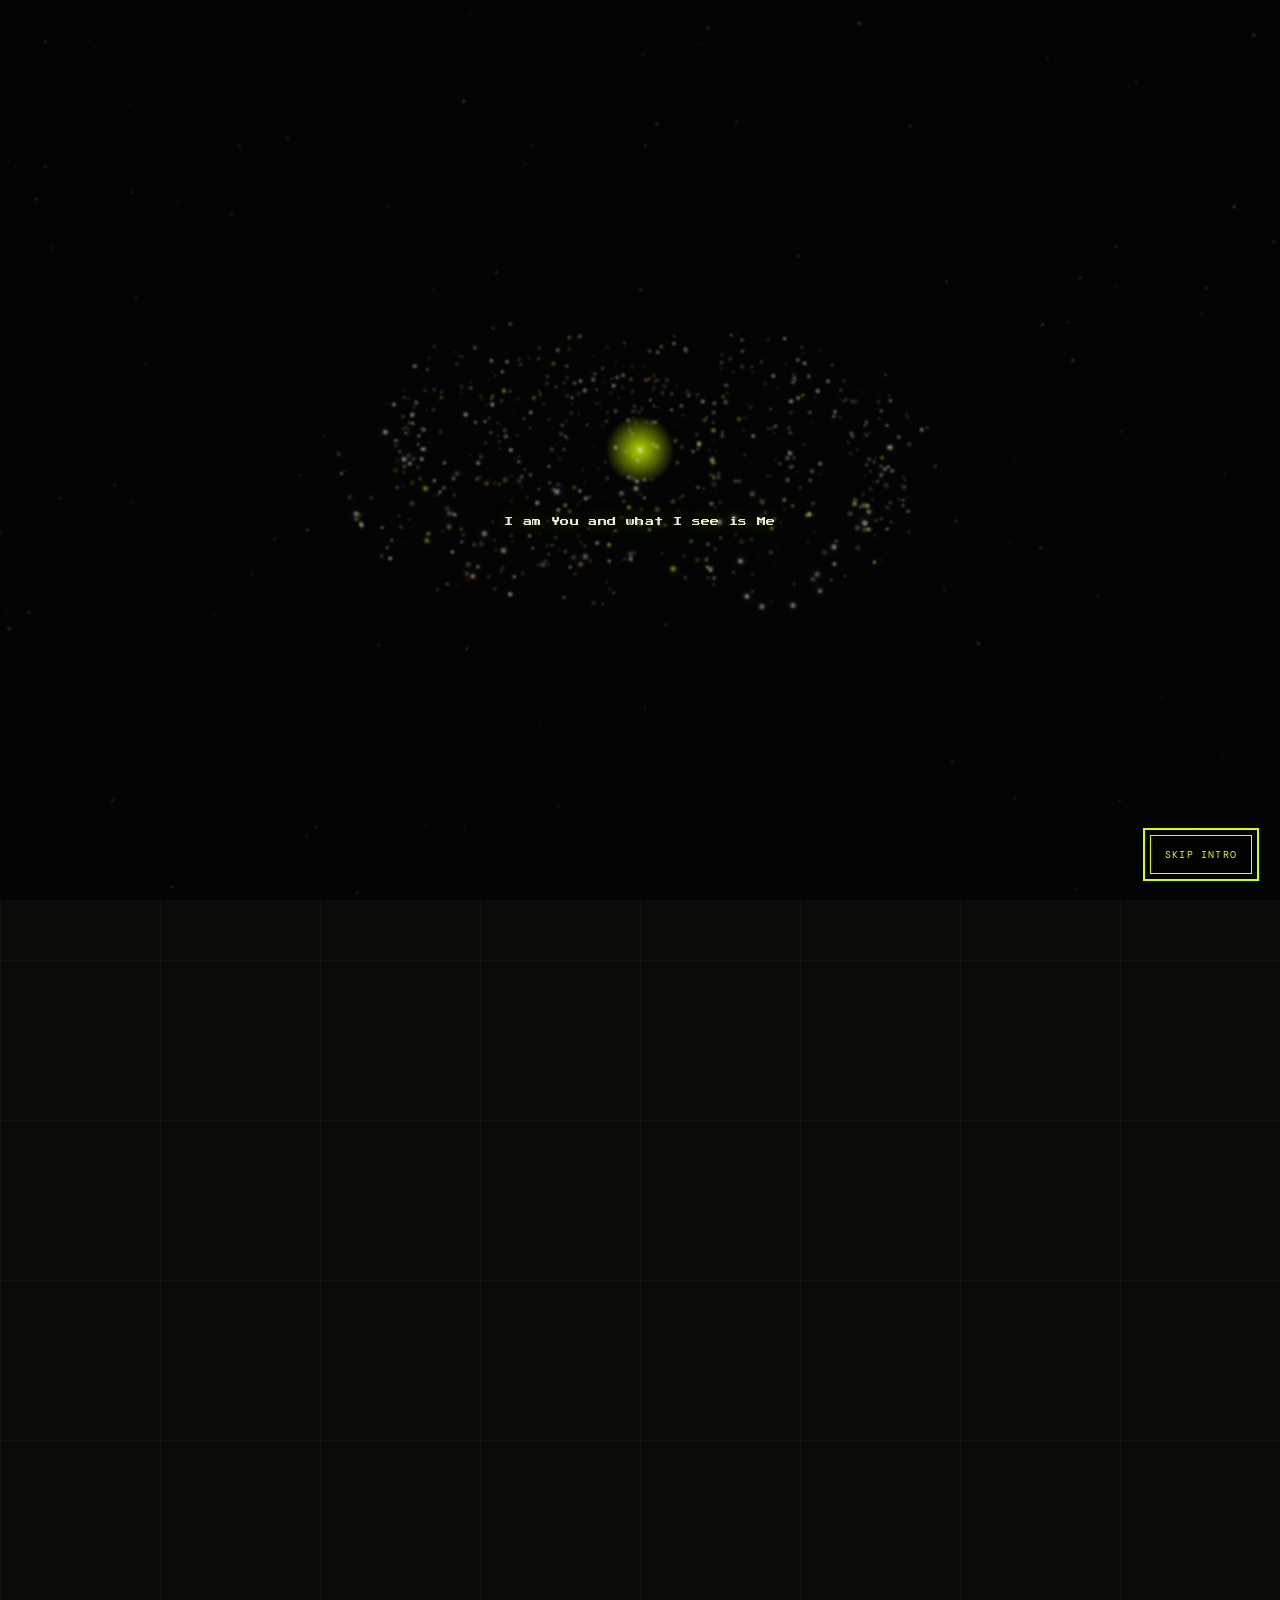
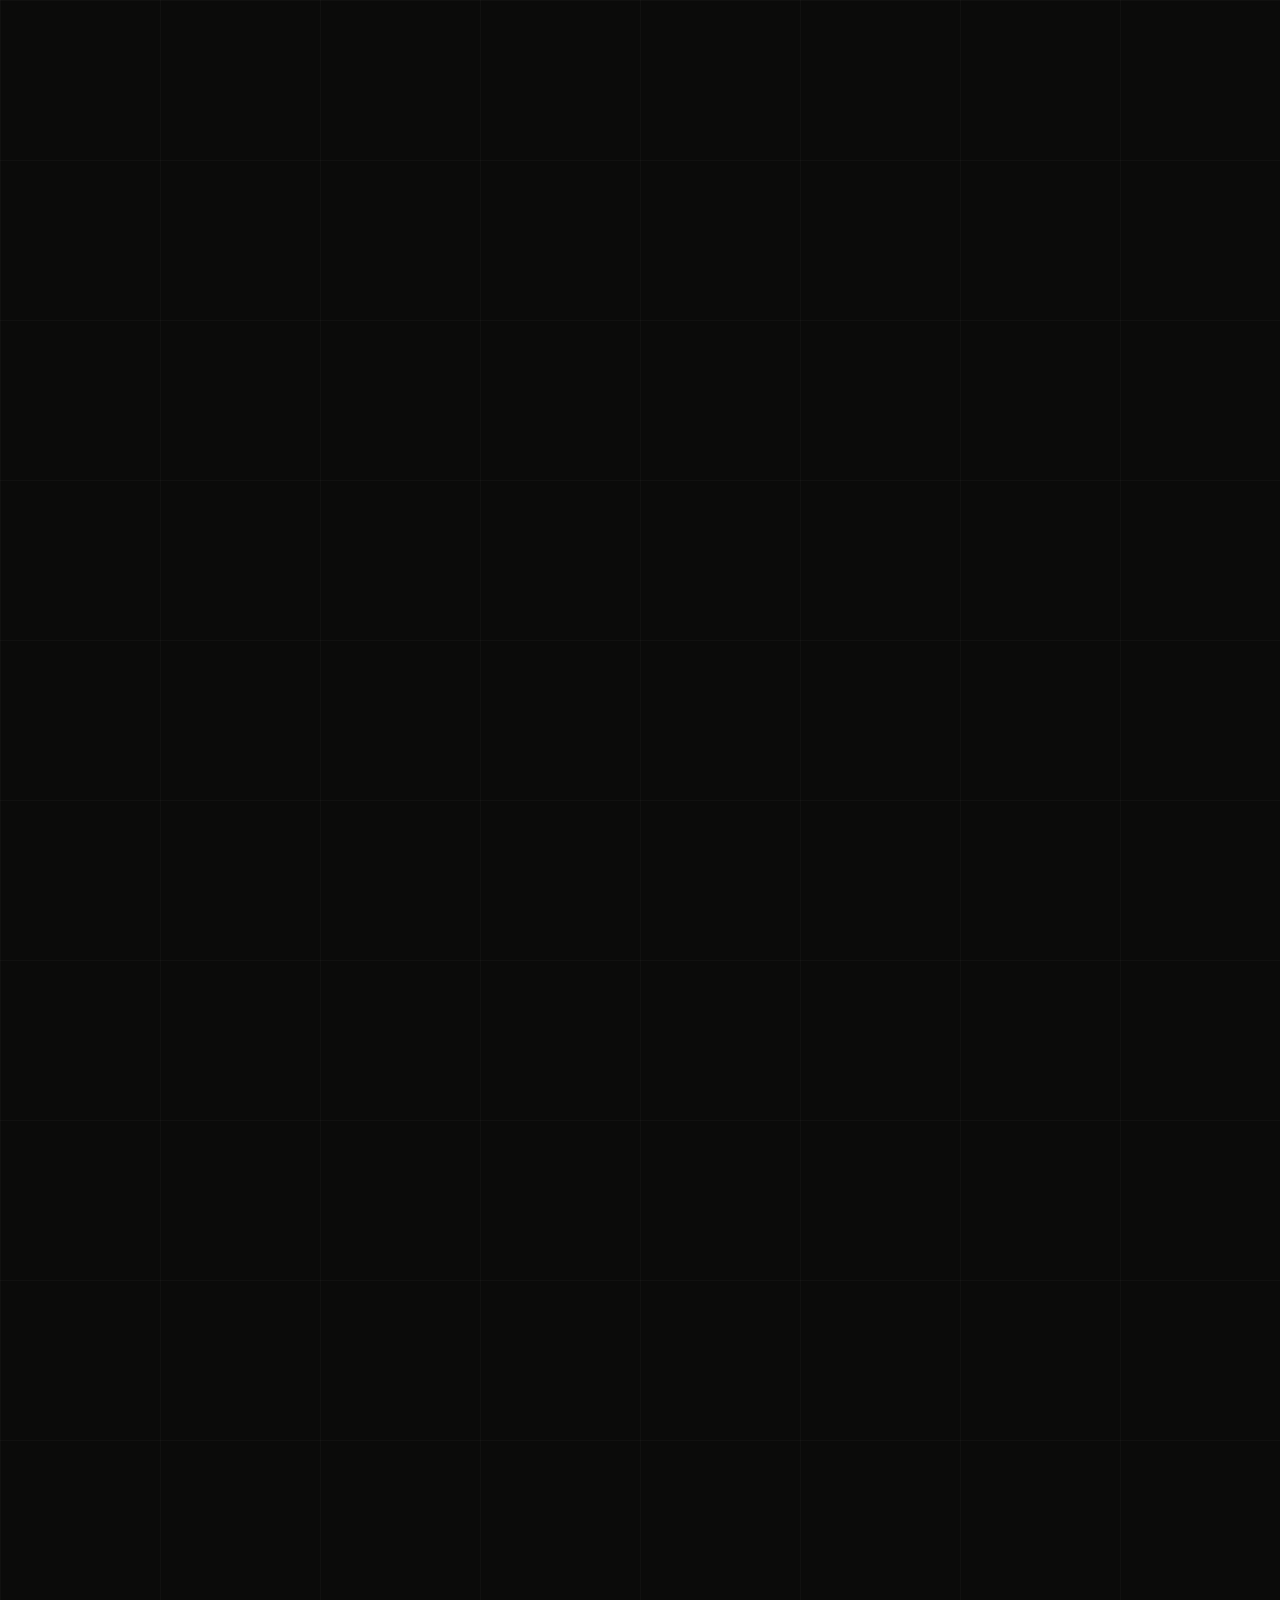
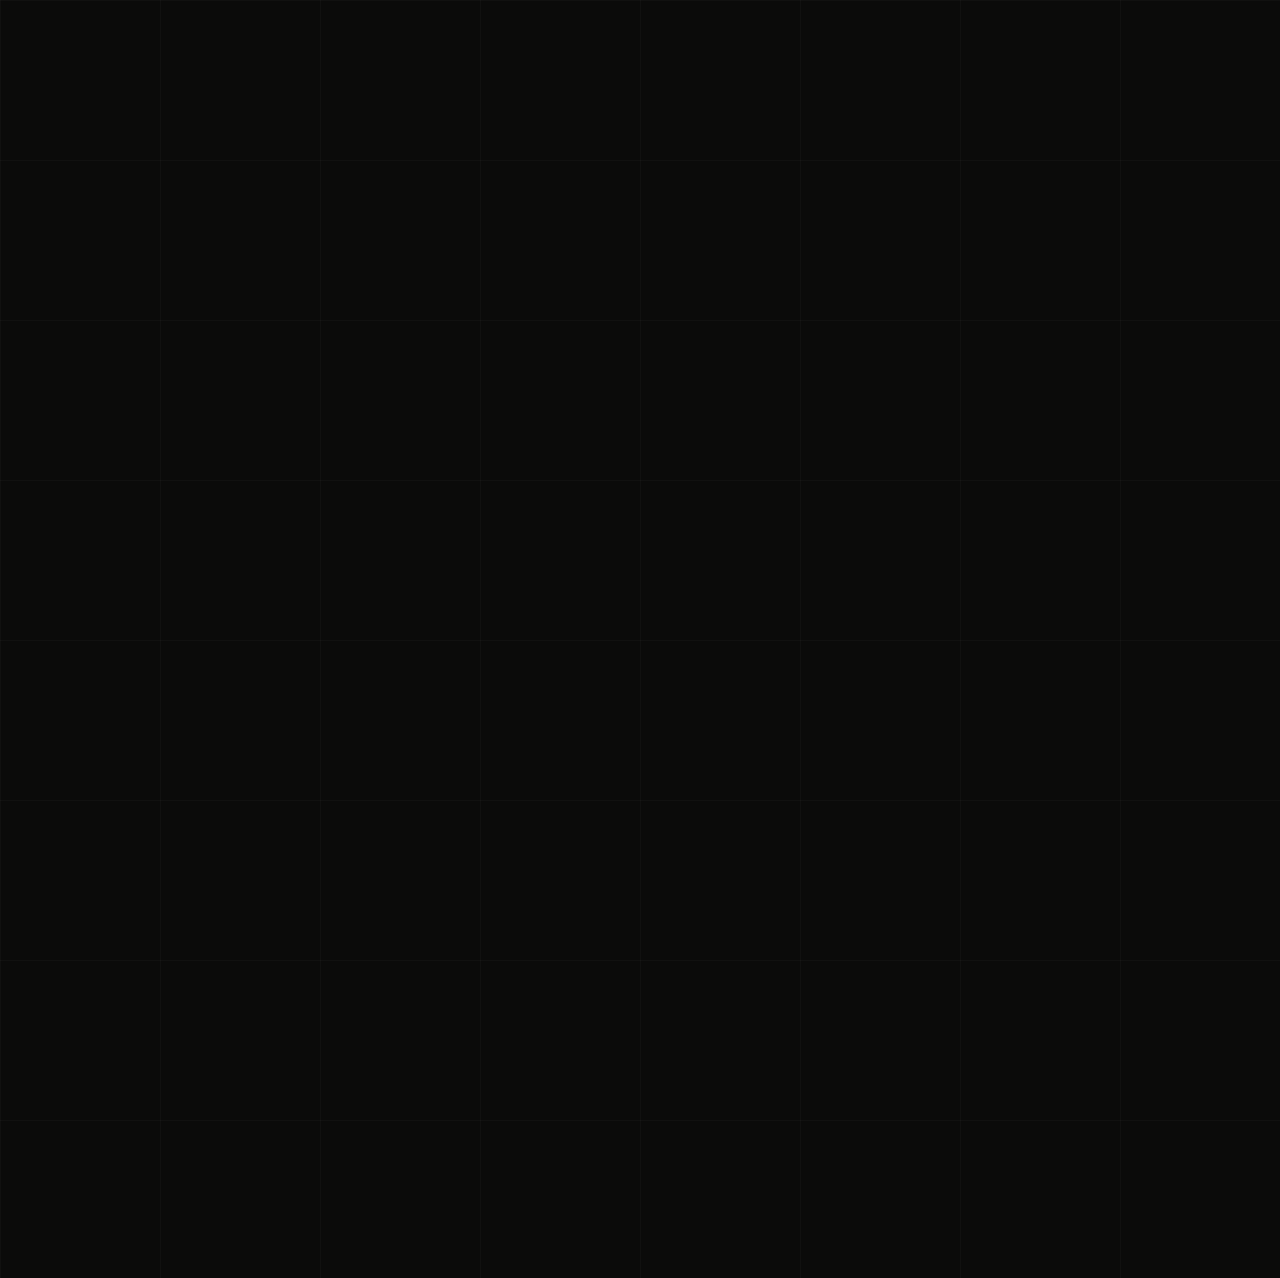
==== commit e14fc11a: "Add private Google Analytics tracking Co-authored-by: Copilot <223556219+Copilot@users.noreply.githu" ====
--- a/index.html
+++ b/index.html
@@ -1,6 +1,13 @@
 <!doctype html>
 <html lang="en">
   <head>
+    <script async src="https://www.googletagmanager.com/gtag/js?id=G-DB3V2SPS30"></script>
+    <script>
+      window.dataLayer = window.dataLayer || [];
+      function gtag() { window.dataLayer.push(arguments); }
+      gtag('js', new Date());
+      gtag('config', 'G-DB3V2SPS30');
+    </script>
     <meta charset="utf-8">
     <meta name="viewport" content="width=device-width, initial-scale=1">
     <meta name="theme-color" content="#0b0b0a">
